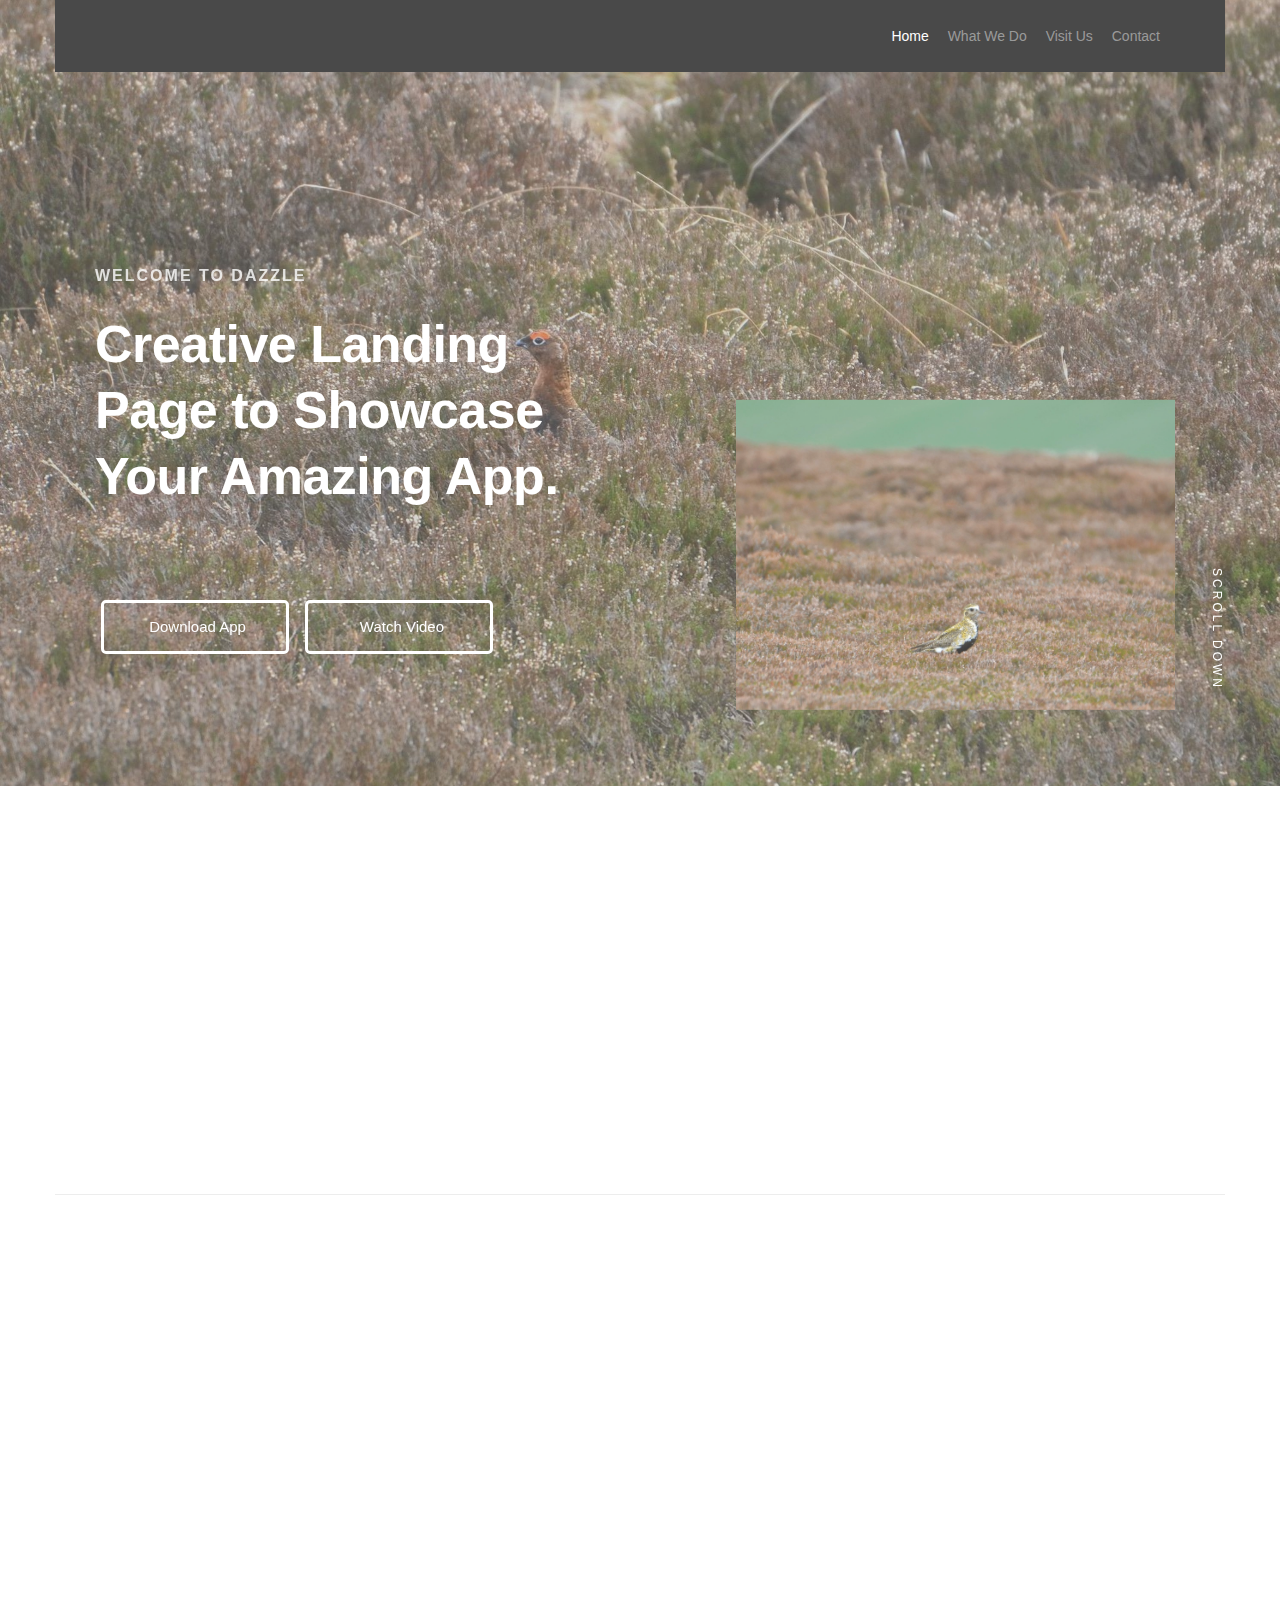
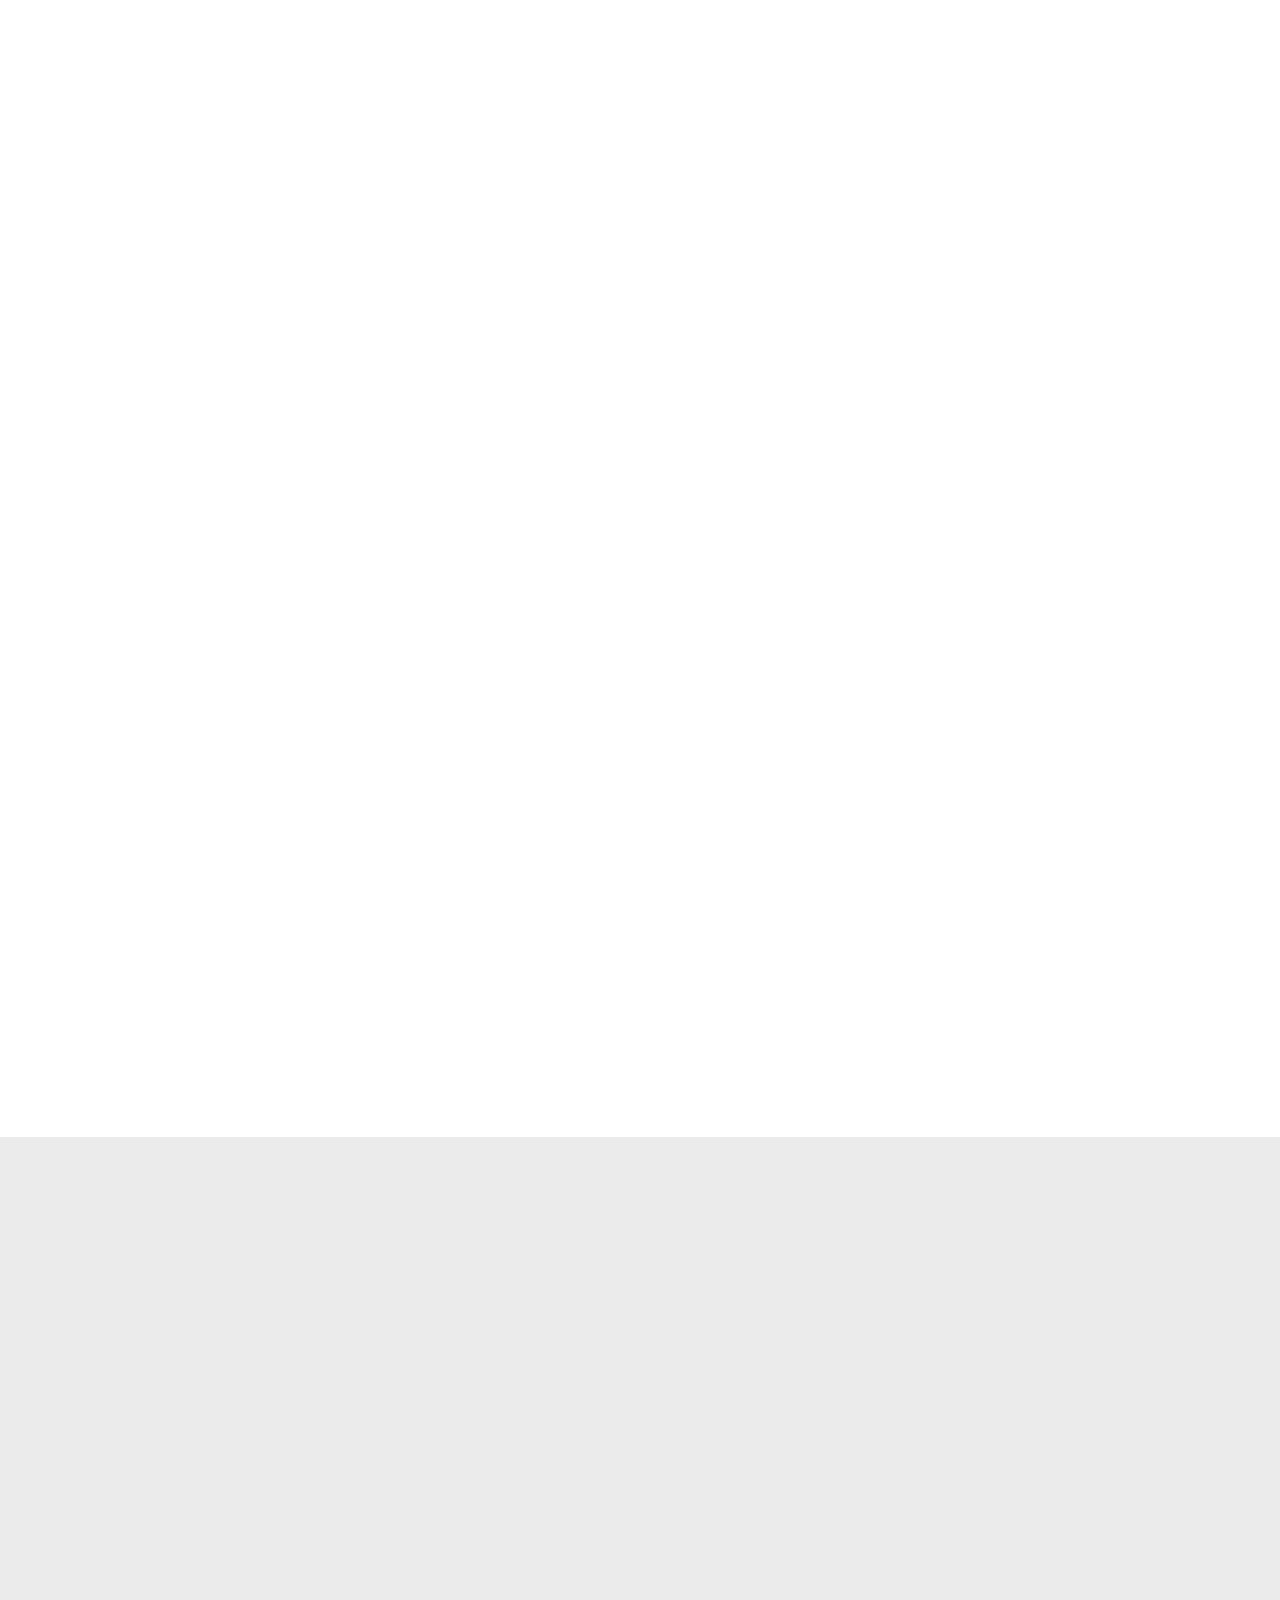
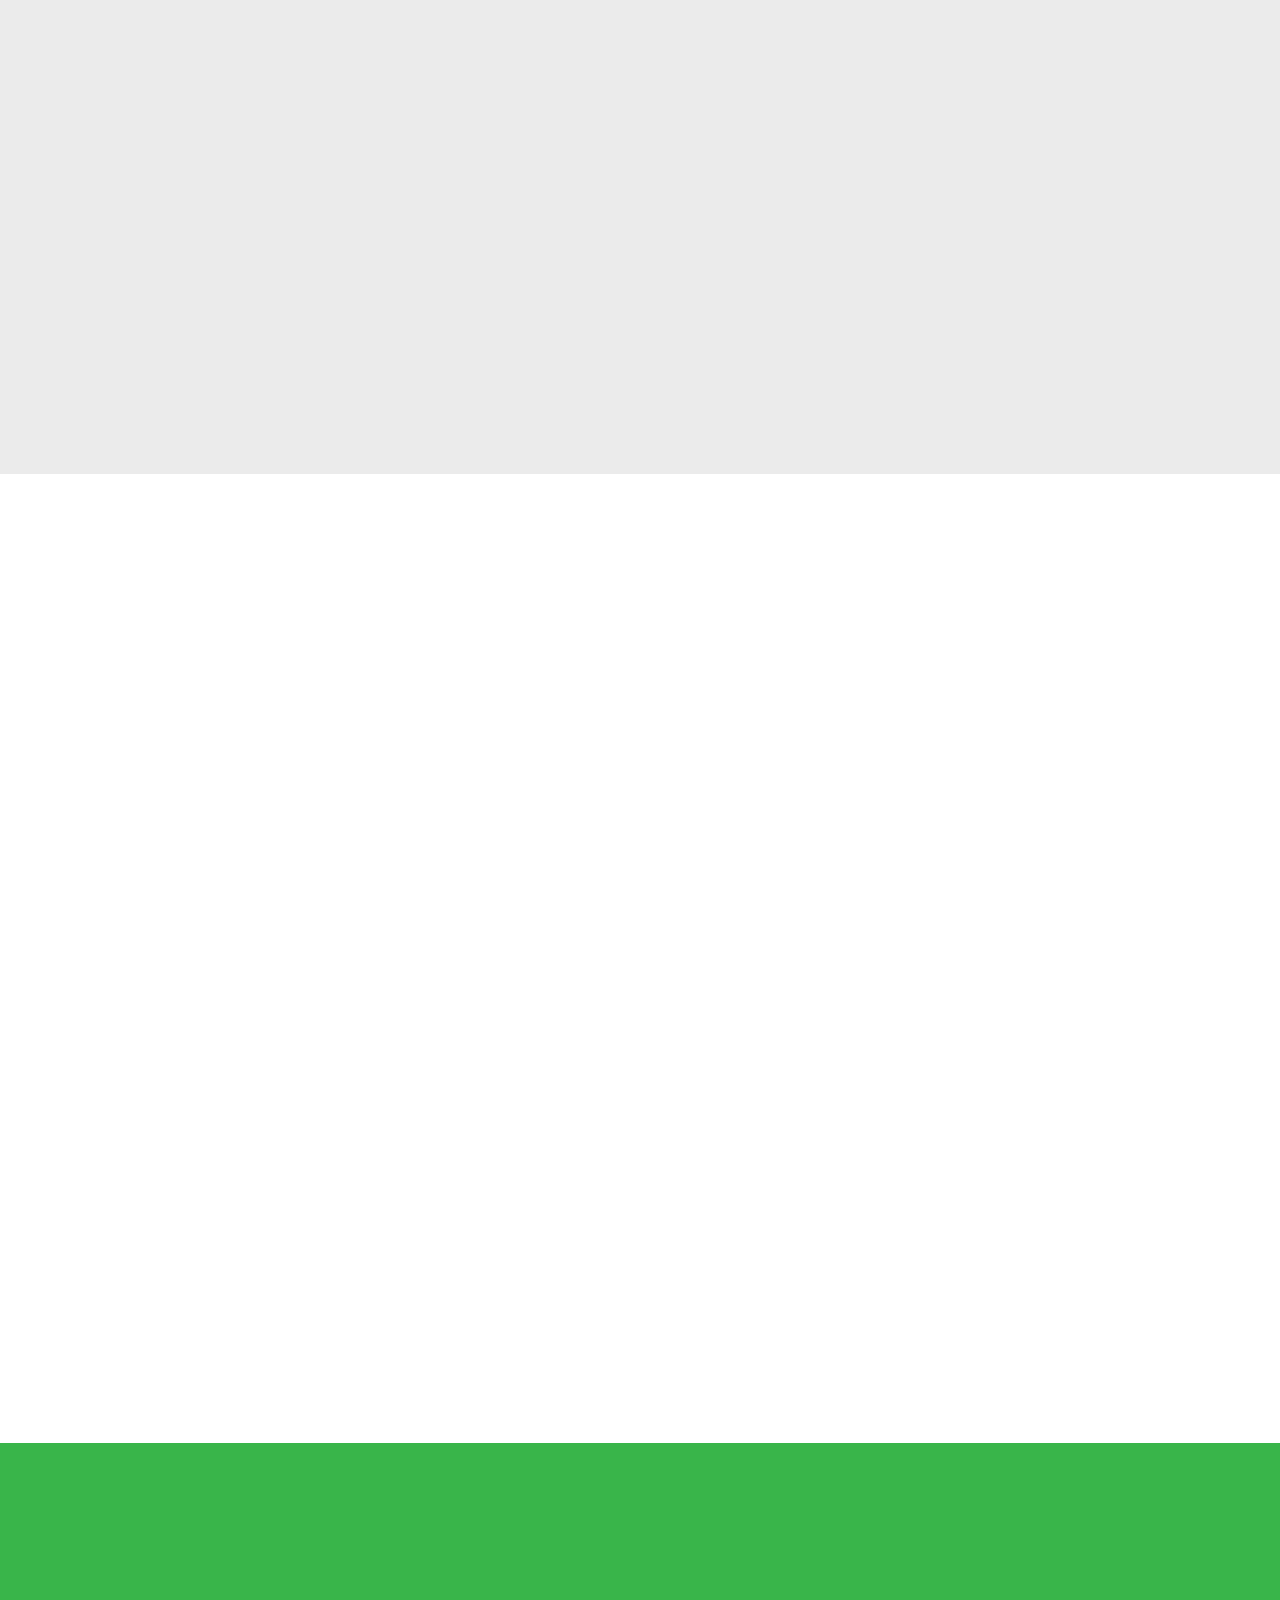
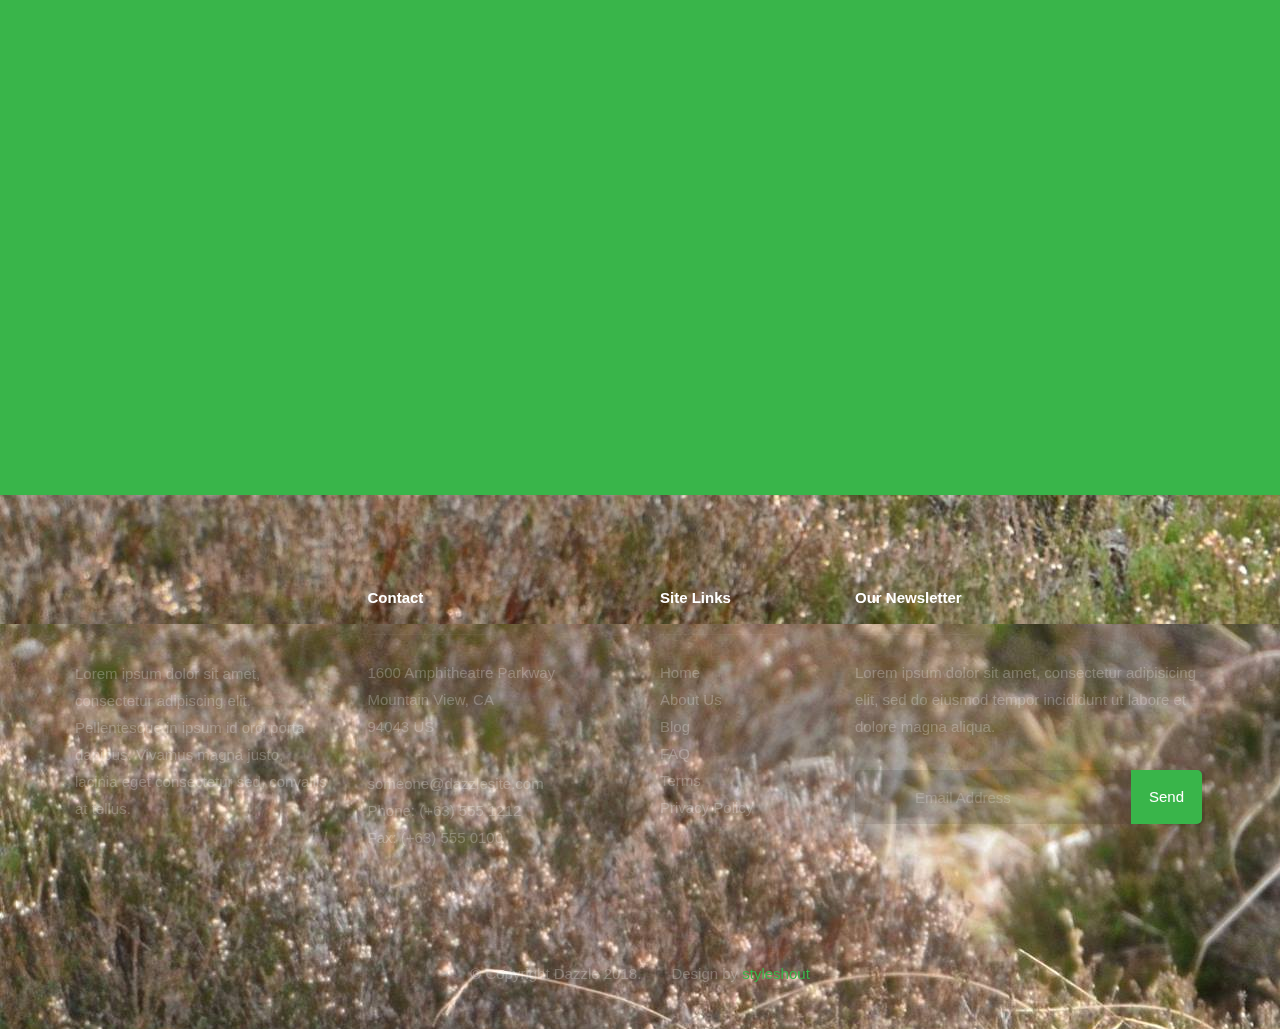
==== index.html @ 0ef32dd5 "initial commit" ====
<!DOCTYPE html>
<!--[if lt IE 9 ]><html class="no-js oldie" lang="en"> <![endif]-->
<!--[if IE 9 ]><html class="no-js oldie ie9" lang="en"> <![endif]-->
<!--[if (gte IE 9)|!(IE)]><!-->
<html class="no-js" lang="en">
<!--<![endif]-->

<head>

    <!--- basic page needs
   ================================================== -->
    <meta charset="utf-8">
    <title>Dazzle</title>
    <meta name="description" content="">
    <meta name="author" content="">

    <!-- mobile specific metas
   ================================================== -->
    <meta name="viewport" content="width=device-width, initial-scale=1">

    <!-- CSS
   ================================================== -->
    <link rel="stylesheet" href="css/base.css">
    <link rel="stylesheet" href="css/style.css">
    <link rel="stylesheet" href="css/main.css">

    <!-- script
   ================================================== -->
   <script src="js/script.js"></script>
    <script src="js/text.min.js"></script>

    <!-- favicons
	================================================== -->
    <link rel="shortcut icon" href="favicon.ico" type="image/x-icon">
    <link rel="icon" href="favicon.ico" type="image/x-icon">

</head>

<body id="top">

    <!-- header 
   ================================================== -->
   <header id="header" class="row">   

   		<div class="header-logo">
	        <a href="index.html">Dazzle</a>
	    </div>

	   	<nav id="header-nav-wrap">
			<ul class="header-main-nav">
				<li class="current"><a class="smoothscroll"  href="#home" title="home">Home</a></li>
                <li><a class="smoothscroll"  href="#what-we-do" title="what-we-do">What We Do</a></li>
				<li><a class="smoothscroll"  href="#visit-us" title="visit-us">Visit Us</a></li>
				<li><a class="smoothscroll"  href="#contact" title="contact">Contact</a></li>
			</ul>
		</nav>

		<a class="header-menu-toggle" href="#"><span>Menu</span></a>    	
   	
   </header> <!-- /header -->


   <!-- home
   ================================================== -->
   <section id="home" data-parallax="scroll" data-image-src="images/grouse.jpg" data-natural-width=3000 data-natural-height=2000>

        <div class="overlay"></div>
        <div class="home-content">        

            <div class="row contents">                     
                <div class="home-content-left">

                    <h3 data-aos="fade-up">Welcome to Dazzle</h3>

                    <h1 data-aos="fade-up">
                        Creative Landing <br>
                        Page to Showcase <br>
                        Your Amazing App.
                    </h1>

                    <div class="buttons" data-aos="fade-up">
                        <a href="#download" class="smoothscroll button stroke">
                            <span class="icon-circle-down" aria-hidden="true"></span>
                            Download App
                        </a>
                        <a href="video/beef-shorthorn.mp4" data-lity class="button stroke">
                            <span class="icon-play" aria-hidden="true"></span>
                            Watch Video
                        </a>
                    </div>                                         

                </div>

                <div class="home-image-right">
                    <img src="images/plover.jpg" 
                        srcset="images/plover.jpg 1x, images/plover.jpg 2x"  
                        data-aos="fade-up">
                </div>
            </div>

        </div> <!-- end home-content -->

        <ul class="home-social-list">
            <li>
                <a href="#"><i class="fa fa-facebook-square"></i></a>
            </li>
            <li>
                <a href="#"><i class="fa fa-twitter"></i></a>
            </li>
            <li>
                <a href="#"><i class="fa fa-instagram"></i></a>
            </li>
            <li>
                <a href="#"><i class="fa fa-youtube-play"></i></a>
            </li>
        </ul>
        <!-- end home-social-list -->

        <div class="home-scrolldown">
            <a href="#about" class="scroll-icon smoothscroll">
                <span>Scroll Down</span>
                <i class="icon-arrow-right" aria-hidden="true"></i>
            </a>
        </div>

    </section> <!-- end home -->  


    <!-- about
    ================================================== -->
    <section id="about">

        <div class="row about-intro">

            <div class="col-four">
                <h1 class="intro-header" data-aos="fade-up">About Our App</h1>
            </div>
            <div class="col-eight">
                <p class="lead" data-aos="fade-up">
                    Excepteur enim magna veniam labore veniam sint. Ex aliqua esse proident ullamco voluptate. Nisi nisi nisi aliqua eiusmod dolor dolor proident deserunt occaecat elit Lorem reprehenderit. Id culpa veniam ex aliqua magna elit pariatur do nulla. Excepteur enim magna veniam labore veniam sint.
                </p>
            </div>                       
            
        </div>

        <div class="row about-features">

            <div class="features-list block-1-3 block-m-1-2 block-mob-full group">

                <div class="bgrid feature" data-aos="fade-up">	

                    <span class="icon"><i class="icon-window"></i></span>            

                    <div class="service-content">	

                        <h3>Fully Resposive</h3>

                        <p>Sed ut perspiciatis unde omnis iste natus error sit voluptatem accusantium doloremque laudantium, totam rem aperiam, eaque ipsa quae ab illo inventore veritatis et quasi architecto beatae vitae dicta sunt explicabo. Nemo enim ipsam voluptatem quia voluptas sit aspernatur aut odit aut fugit.
                        </p>
                        
                    </div> 	         	 

                    </div> <!-- /bgrid -->

                    <div class="bgrid feature" data-aos="fade-up">	

                        <span class="icon"><i class="icon-image"></i></span>                          

                    <div class="service-content">	
                        <h3>Retina Ready</h3>  

                        <p>Sed ut perspiciatis unde omnis iste natus error sit voluptatem accusantium doloremque laudantium, totam rem aperiam, eaque ipsa quae ab illo inventore veritatis et quasi architecto beatae vitae dicta sunt explicabo. Nemo enim ipsam voluptatem quia voluptas sit aspernatur aut odit aut fugit.
                        </p>

                        
                    </div>	                          

                </div> <!-- /bgrid -->

                <div class="bgrid feature" data-aos="fade-up">

                    <span class="icon"><i class="icon-paint-brush"></i></span>		            

                    <div class="service-content">
                        <h3>Stylish Design</h3>

                        <p>Sed ut perspiciatis unde omnis iste natus error sit voluptatem accusantium doloremque laudantium, totam rem aperiam, eaque ipsa quae ab illo inventore veritatis et quasi architecto beatae vitae dicta sunt explicabo. Nemo enim ipsam voluptatem quia voluptas sit aspernatur aut odit aut fugit.
                        </p> 
                            
                    </div> 	            	               

                </div> <!-- /bgrid -->

                    <div class="bgrid feature" data-aos="fade-up">

                        <span class="icon"><i class="icon-file"></i></span>	              

                    <div class="service-content">
                        <h3>Clean Code</h3>

                        <p>Sed ut perspiciatis unde omnis iste natus error sit voluptatem accusantium doloremque laudantium, totam rem aperiam, eaque ipsa quae ab illo inventore veritatis et quasi architecto beatae vitae dicta sunt explicabo. Nemo enim ipsam voluptatem quia voluptas sit aspernatur aut odit aut fugit.
                        </p> 
                        
                    </div>                

                    </div> <!-- /bgrid -->

                <div class="bgrid feature" data-aos="fade-up">

                    <span class="icon"><i class="icon-sliders"></i></span>	            

                    <div class="service-content">	
                        <h3>Easy To Customize</h3>

                        <p>Sed ut perspiciatis unde omnis iste natus error sit voluptatem accusantium doloremque laudantium, totam rem aperiam, eaque ipsa quae ab illo inventore veritatis et quasi architecto beatae vitae dicta sunt explicabo. Nemo enim ipsam voluptatem quia voluptas sit aspernatur aut odit aut fugit.
                        </p>                            
                    </div>	               

                </div> <!-- /bgrid -->

                <div class="bgrid feature" data-aos="fade-up">

                    <span class="icon"><i class="icon-gift"></i></span>	   	           

                    <div class="service-content">
                        <h3>Free of Charge</h3>

                        <p>Sed ut perspiciatis unde omnis iste natus error sit voluptatem accusantium doloremque laudantium, totam rem aperiam, eaque ipsa quae ab illo inventore veritatis et quasi architecto beatae vitae dicta sunt explicabo. Nemo enim ipsam voluptatem quia voluptas sit aspernatur aut odit aut fugit.
                        </p> 
                            
                    </div>	               

                </div> <!-- /bgrid -->

            </div> <!-- end features-list -->

        </div> <!-- end about-features -->

        <div class="row about-how">
          
            <h1 class="intro-header" data-aos="fade-up">How The App Works?</h1>           

            <div class="about-how-content" data-aos="fade-up">
                <div class="about-how-steps block-1-2 block-tab-full group">

                    <div class="bgrid step" data-item="1">
                        <h3>Sign-Up</h3>
                        <p>Sed ut perspiciatis unde omnis iste natus error sit voluptatem accusantium doloremque laudantium, totam rem aperiam, eaque ipsa quae ab illo inventore veritatis et quasi architecto beatae vitae dicta sunt explicabo. 
                        </p> 
                    </div>

                    <div class="bgrid step" data-item="2">
                        <h3>Upload</h3>
                        <p>Sed ut perspiciatis unde omnis iste natus error sit voluptatem accusantium doloremque laudantium, totam rem aperiam, eaque ipsa quae ab illo inventore veritatis et quasi architecto beatae vitae dicta sunt explicabo. 
                        </p> 
                    </div>               
               
                    <div class="bgrid step" data-item="3">
                        <h3>Create</h3>
                        <p>Sed ut perspiciatis unde omnis iste natus error sit voluptatem accusantium doloremque laudantium, totam rem aperiam, eaque ipsa quae ab illo inventore veritatis et quasi architecto beatae vitae dicta sunt explicabo. 
                        </p> 
                    </div>

                    <div class="bgrid step" data-item="4">
                        <h3>Publish</h3>
                        <p>Sed ut perspiciatis unde omnis iste natus error sit voluptatem accusantium doloremque laudantium, totam rem aperiam, eaque ipsa quae ab illo inventore veritatis et quasi architecto beatae vitae dicta sunt explicabo. 
                        </p> 
                    </div>  

                </div>           
           </div> <!-- end about-how-content -->

        </div> <!-- end about-how -->

        <div class="row about-bottom-image">

           <img src="images/app-screens-1200.png" 
                srcset="images/app-screens-600.png 600w, 
                        images/app-screens-1200.png 1200w, 
                        images/app-screens-2800.png 2800w" 
                sizes="(max-width: 2800px) 100vw, 2800px"
                alt="App Screenshots" data-aos="fade-up">

        </div>  <!-- end about-bottom-image -->       
        
    </section> <!-- end about -->  
   

    <!-- pricing
    ================================================== -->
    <section id="pricing">
        <div class="row pricing-content">

            <div class="col-four pricing-intro">
                <h1 class="intro-header" data-aos="fade-up">Our Pricing Options</h1>

                <p data-aos="fade-up">Sed ut perspiciatis unde omnis iste natus error sit voluptatem accusantium doloremque laudantium, totam rem aperiam, eaque ipsa quae ab illo inventore veritatis et quasi architecto beatae vitae dicta sunt explicabo. Sed ut perspiciatis unde omnis iste natus error sit voluptatem accusantium doloremque laudantium. 
                </p>
            </div>

            <div class="col-eight pricing-table">
                <div class="row">

                    <div class="col-six plan-wrap">
                        <div class="plan-block" data-aos="fade-up"> 

                            <div class="plan-top-part">
                                <h3 class="plan-block-title">Lite Plan</h3>
                                <p class="plan-block-price"><sup>$</sup>25</p>
                                <p class="plan-block-per">Per Month</p>
                            </div>

                            <div class="plan-bottom-part">
                                <ul class="plan-block-features">
                                    <li><span>3GB</span> Storage</li>
                                    <li><span>10GB</span> Bandwidth</li>	                  
                                    <li><span>5</span> Databases</li>		                  
                                    <li><span>30</span> Email Accounts</li>
                                </ul>

                                <a class="button button-primary large" href="">Get Started</a>
                            </div>  
                     
                        </div>
                    </div> <!-- end plan-wrap -->

                    <div class="col-six plan-wrap">
                        <div class="plan-block primary" data-aos="fade-up">

                            <div class="plan-top-part">
                                <h3 class="plan-block-title">Pro Plan</h3>
                                <p class="plan-block-price"><sup>$</sup>50</p>
                                <p class="plan-block-per">Per Month</p>
                            </div>

                            <div class="plan-bottom-part">
                                <ul class="plan-block-features">
                                    <li><span>5GB</span> Storage</li>
                                    <li><span>20GB</span> Bandwidth</li>	                  
                                    <li><span>15</span> Databases</li>		                  
                                    <li><span>70</span> Email Accounts</li>
                                </ul>

                                <a class="button button-primary large" href="">Get Started</a>
                            </div>

                        </div>
                    </div> <!-- end plan-wrap -->

                </div>               
            </div> <!-- end pricing-table -->

        </div> <!-- end pricing-content -->
    </section> <!-- end pricing -->


    <!-- Testimonials Section
    ================================================== -->
    <section id="testimonials">

        <div class="row">
            <div class="col-twelve">
                <h1 class="intro-header" data-aos="fade-up">What They Say About Our App.</h1>
            </div>   		
        </div>   	

        <div class="row owl-wrap">

            <div id="testimonial-slider"  data-aos="fade-up">

                <div class="slides owl-carousel">

                    <div>
                        <p>
                        Your work is going to fill a large part of your life, and the only way to be truly satisfied is
                        to do what you believe is great work. And the only way to do great work is to love what you do.
                        If you haven't found it yet, keep looking. Don't settle. As with all matters of the heart, you'll know when you find it.
                        </p> 

                        <div class="testimonial-author">
                                <img src="images/avatars/user-02.jpg" alt="Author image">
                                <div class="author-info">
                                    Steve Jobs
                                    <span class="position">CEO, Apple.</span>
                                </div>
                        </div>                 
                    </div> 

                    <div>
                        <p>
                        This is Photoshop's version  of Lorem Ipsum. Proin gravida nibh vel velit auctor aliquet.
                        Aenean sollicitudin, lorem quis bibendum auctor, nisi elit consequat ipsum, nec sagittis sem
                        nibh id elit. Duis sed odio sit amet nibh vulputate cursus a sit amet mauris.    
                        </p>

                        <div class="testimonial-author">
                                <img src="images/avatars/user-03.jpg" alt="Author image">
                                <div class="author-info">
                                    John Doe
                                    <span>CEO, ABC Corp.</span>
                                </div>
                        </div>                                         
                    </div> 

                </div> <!-- end slides -->

            </div> <!-- end testimonial-slider -->         
            
        </div> <!-- end flex-container -->

    </section> <!-- end testimonials -->
    

    <!-- download
    ================================================== -->
    <section id="download">

        <div class="row">
            <div class="col-full">
                <h1 class="intro-header"  data-aos="fade-up">Download Our App Today!</h1>

                <p class="lead" data-aos="fade-up">
                    Lorem ipsum dolor sit amet, consectetur adipisicing elit, sed do eiusmod tempor incididunt ut labore et dolore magna aliqua. Ut enim ad minim veniam, quis nostrud exercitation ullamco laboris nisi ut aliquip ex ea commodo consequat. Duis aute irure dolor in reprehenderit in voluptate
                </p>

                <ul class="download-badges">
                    <li><a href="#" title="" class="badge-appstore"  data-aos="fade-up">App Store</a></li>
                    <li><a href="#" title="" class="badge-googleplay" data-aos="fade-up">Play Store</a></li>
                </ul>

            </div>
        </div>

    </section> <!-- end download -->    


    <!-- footer
    ================================================== -->
    <footer>

        <div class="footer-main">
            <div class="row">  

                <div class="col-three md-1-3 tab-full footer-info">            

                    <div class="footer-logo"></div>

                    <p>
                    Lorem ipsum dolor sit amet, consectetur adipiscing elit. Pellentesque in ipsum id orci porta dapibus. Vivamus magna justo, lacinia eget consectetur sed, convallis at tellus. 
                    </p>

                    <ul class="footer-social-list">
                        <li>
                            <a href="#"><i class="fa fa-facebook-square"></i></a>
                        </li>
                        <li>
                            <a href="#"><i class="fa fa-twitter"></i></a>
                        </li>
                        <li>
                            <a href="#"><i class="fa fa-behance"></i></a>
                        </li>
                        <li>
                            <a href="#"><i class="fa fa-dribbble"></i></a>
                        </li>
                        <li>
                            <a href="#"><i class="fa fa-instagram"></i></a>
                        </li>
                    </ul>
                    
                    
                </div> <!-- end footer-info -->

                <div class="col-three md-1-3 tab-1-2 mob-full footer-contact">

                    <h4>Contact</h4>

                    <p>
                    1600 Amphitheatre Parkway<br>
                    Mountain View, CA <br>
                    94043 US<br>		        
                    </p>

                    <p>
                    someone@dazzlesite.com <br>
                    Phone: (+63) 555 1212 <br>
                    Fax: (+63) 555 0100    
                    </p>                    

                </div> <!-- end footer-contact -->  

                <div class="col-two md-1-3 tab-1-2 mob-full footer-site-links">

                    <h4>Site Links</h4>

                    <ul class="list-links">
                        <li><a href="#">Home</a></li>
                        <li><a href="#">About Us</a></li>
                        <li><a href="#">Blog</a></li>
                        <li><a href="#">FAQ</a></li>
                        <li><a href="#">Terms</a></li>
                        <li><a href="#">Privacy Policy</a></li>
                    </ul>	      		
                            
                </div> <!-- end footer-site-links --> 

                <div class="col-four md-1-2 tab-full footer-subscribe">

                    <h4>Our Newsletter</h4>

                    <p>Lorem ipsum dolor sit amet, consectetur adipisicing elit, sed do eiusmod tempor incididunt ut labore et dolore magna aliqua.</p>

                    <div class="subscribe-form">
                
                        <form id="mc-form" class="group" novalidate="true">

                            <input type="email" value="" name="EMAIL" class="email" id="mc-email" placeholder="Email Address" required=""> 
                
                            <input type="submit" name="subscribe" value="Send">
                
                            <label for="mc-email" class="subscribe-message"></label>
                
                        </form>

                    </div>	      		
                            
                </div> <!-- end footer-subscribe -->         

            </div> <!-- /row -->
        </div> <!-- end footer-main -->


      <div class="footer-bottom">

      	<div class="row">

      		<div class="col-twelve">
	      		<div class="copyright">
		         	<span>© Copyright Dazzle 2018.</span> 
		         	<span>Design by <a href="http://www.styleshout.com/">styleshout</a></span>		         	
		         </div>

		         <div id="go-top">
		            <a class="smoothscroll" title="Back to Top" href="#top"><i class="icon-arrow-up"></i></a>
		         </div>         
	      	</div>

      	</div> <!-- end footer-bottom -->     	

      </div>

    </footer>

    <div id="preloader"> 
    	<div id="loader"></div>
    </div>  

    <!-- Java Script
    ================================================== -->
    <script src="js/jquery-2.1.3.min.js"></script>
    <script src="js/plugins.js"></script>
    <script src="js/main.js"></script>

</body>

</html>
---- css/base.css ----
/* =================================================================== 
 *
 *  Dazzle v1.0 Base Stylesheet
 *  04-27-2017
 *  ------------------------------------------------------------------
 *
 *  TOC:
 *  01. reset 
 *  02. basic/base setup styles
 *  03. grid
 *  04. block grids
 *  05. MISC
 *
 * =================================================================== */


/* ===================================================================
 *  01. reset  
 *  normalize.css v5.0.0 | MIT License | 
 *  github.com/necolas/normalize.css
 *
 * ------------------------------------------------------------------- */

html {
  font-family: sans-serif;
  line-height: 1.15;
  -ms-text-size-adjust: 100%;
  -webkit-text-size-adjust: 100%;
}

body {
  margin: 0;
}

article,
aside,
footer,
header,
nav,
section {
  display: block;
}

h1 {
  font-size: 2em;
  margin: 0.67em 0;
}

figcaption,
figure,
main {
  display: block;
}

figure {
  margin: 1em 40px;
}

hr {
  box-sizing: content-box;
  height: 0;
  overflow: visible;
}

pre {
  font-family: monospace, monospace;
  font-size: 1em;
}

a {
  background-color: transparent;
  -webkit-text-decoration-skip: objects;
}

a:active,
a:hover {
  outline-width: 0;
}

abbr[title] {
  border-bottom: none;
  text-decoration: underline;
  text-decoration: underline dotted;
}

b,
strong {
  font-weight: inherit;
}

b,
strong {
  font-weight: bolder;
}

code,
kbd,
samp {
  font-family: monospace, monospace;
  font-size: 1em;
}

dfn {
  font-style: italic;
}

mark {
  background-color: #ff0;
  color: #000;
}

small {
  font-size: 80%;
}

sub,
sup {
  font-size: 75%;
  line-height: 0;
  position: relative;
  vertical-align: baseline;
}

sub {
  bottom: -0.25em;
}

sup {
  top: -0.5em;
}

audio,
video {
  display: inline-block;
}

audio:not([controls]) {
  display: none;
  height: 0;
}

img {
  border-style: none;
}

svg:not(:root) {
  overflow: hidden;
}

button,
input,
optgroup,
select,
textarea {
  font-family: sans-serif;
  font-size: 100%;
  line-height: 1.15;
  margin: 0;
}

button,
input {
  overflow: visible;
}

button,
select {
  text-transform: none;
}

button,
html [type="button"],
[type="reset"],
[type="submit"] {
  -webkit-appearance: button;
}

button::-moz-focus-inner,
[type="button"]::-moz-focus-inner,
[type="reset"]::-moz-focus-inner,
[type="submit"]::-moz-focus-inner {
  border-style: none;
  padding: 0;
}

button:-moz-focusring,
[type="button"]:-moz-focusring,
[type="reset"]:-moz-focusring,
[type="submit"]:-moz-focusring {
  outline: 1px dotted ButtonText;
}

fieldset {
  border: 1px solid #c0c0c0;
  margin: 0 2px;
  padding: 0.35em 0.625em 0.75em;
}

legend {
  box-sizing: border-box;
  color: inherit;
  display: table;
  max-width: 100%;
  padding: 0;
  white-space: normal;
}

progress {
  display: inline-block;
  vertical-align: baseline;
}

textarea {
  overflow: auto;
}

[type="checkbox"],
[type="radio"] {
  box-sizing: border-box;
  padding: 0;
}

[type="number"]::-webkit-inner-spin-button,
[type="number"]::-webkit-outer-spin-button {
  height: auto;
}

[type="search"] {
  -webkit-appearance: textfield;
  outline-offset: -2px;
}

[type="search"]::-webkit-search-cancel-button,
[type="search"]::-webkit-search-decoration {
  -webkit-appearance: none;
}

::-webkit-file-upload-button {
  -webkit-appearance: button;
  font: inherit;
}

details,
menu {
  display: block;
}

summary {
  display: list-item;
}

canvas {
  display: inline-block;
}

template {
  display: none;
}

[hidden] {
  display: none;
}


/* ===================================================================
 *  02. basic/base setup styles - (_basic.scss)
 *
 * ------------------------------------------------------------------- */

html {
  font-size: 62.5%;
  box-sizing: border-box;
}

*,
*::before,
*::after {
  box-sizing: inherit;
}

body {
  font-weight: normal;
  line-height: 1;
  text-rendering: optimizeLegibility;
  word-wrap: break-word;
  -webkit-overflow-scrolling: touch;
  -webkit-text-size-adjust: none;
}

body,
input,
button {
  -moz-osx-font-smoothing: grayscale;
  -webkit-font-smoothing: antialiased;
}


/* ------------------------------------------------------------------- 
 * Media - (_basic.scss)
 * ------------------------------------------------------------------- */

img,
video {
  max-width: 100%;
  height: auto;
}


/* ------------------------------------------------------------------- 
 * Typography resets - (_basic.scss)
 * ------------------------------------------------------------------- */

div, dl, dt, dd, ul, ol, li, h1, h2, h3, h4, h5, h6, pre, form, p, blockquote, th, td {
  margin: 0;
  padding: 0;
}

h1, h2, h3, h4, h5, h6 {
  -webkit-font-variant-ligatures: common-ligatures;
  -moz-font-variant-ligatures: common-ligatures;
  font-variant-ligatures: common-ligatures;
  text-rendering: optimizeLegibility;
}

em,
i {
  font-style: italic;
  line-height: inherit;
}

strong,
b {
  font-weight: bold;
  line-height: inherit;
}

small {
  font-size: 60%;
  line-height: inherit;
}

ol,
ul {
  list-style: none;
}

li {
  display: block;
}


/* ------------------------------------------------------------------- 
 * links - (_basic.scss)
 * ------------------------------------------------------------------- */

a {
  text-decoration: none;
  line-height: inherit;
}

a img {
  border: none;
}


/* ------------------------------------------------------------------- 
 * inputs - (_basic.scss)
 * ------------------------------------------------------------------- */

fieldset {
  margin: 0;
  padding: 0;
}

input[type="email"],
input[type="number"],
input[type="search"],
input[type="text"],
input[type="tel"],
input[type="url"],
input[type="password"],
textarea {
  -webkit-appearance: none;
  -moz-appearance: none;
  -ms-appearance: none;
  -o-appearance: none;
  appearance: none;
}


/* ===================================================================
 *  03. grid - (_grid.scss)
 *
 * ------------------------------------------------------------------- */

.row {
  width: 94%;
  max-width: 1170px;
  margin: 0 auto;
}

.row:after {
  content: "";
  display: table;
  clear: both;
}

.row .row {
  width: auto;
  max-width: none;
  margin-left: -20px;
  margin-right: -20px;
}

[class*="col-"],
.bgrid {
  float: left;
}

[class*="col-"]+[class*="col-"].end {
  float: right;
}

[class*="col-"] {
  padding: 0 20px;
}

.col-one {
  width: 8.33333%;
}

.col-two,
.col-1-6 {
  width: 16.66667%;
}

.col-three,
.col-1-4 {
  width: 25%;
}

.col-four,
.col-1-3 {
  width: 33.33333%;
}

.col-five {
  width: 41.66667%;
}

.col-six,
.col-1-2 {
  width: 50%;
}

.col-seven {
  width: 58.33333%;
}

.col-eight,
.col-2-3 {
  width: 66.66667%;
}

.col-nine,
.col-3-4 {
  width: 75%;
}

.col-ten,
.col-5-6 {
  width: 83.33333%;
}

.col-eleven {
  width: 91.66667%;
}

.col-twelve,
.col-full {
  width: 100%;
}


/* ------------------------------------------------------------------- 
 * medium size devices - (_grid.scss)
 * ------------------------------------------------------------------- */

@media only screen and (max-width: 1024px) {
  .row .row {
    margin-left: -18px;
    margin-right: -18px;
  }
  [class*="col-"] {
    padding: 0 18px;
  }
  .md-two,
  .md-1-6 {
    width: 16.66667%;
  }
  .md-one {
    width: 8.33333%;
  }
  .md-three,
  .md-1-4 {
    width: 25%;
  }
  .md-four,
  .md-1-3 {
    width: 33.33333%;
  }
  .md-five {
    width: 41.66667%;
  }
  .md-six,
  .md-1-2 {
    width: 50%;
  }
  .md-seven {
    width: 58.33333%;
  }
  .md-eight,
  .md-2-3 {
    width: 66.66667%;
  }
  .md-nine,
  .md-3-4 {
    width: 75%;
  }
  .md-ten,
  .md-5-6 {
    width: 83.33333%;
  }
  .md-eleven {
    width: 91.66667%;
  }
  .md-twelve,
  .md-full {
    width: 100%;
  }
}


/* ------------------------------------------------------------------- 
 * tablets - (_grid.scss)
 * ------------------------------------------------------------------- */

@media only screen and (max-width: 768px) {
  .row {
    width: auto;
    padding-left: 30px;
    padding-right: 30px;
  }
  .row .row {
    padding-left: 0;
    padding-right: 0;
    margin-left: -15px;
    margin-right: -15px;
  }
  [class*="col-"] {
    padding: 0 15px;
  }
  .tab-1-4 {
    width: 25%;
  }
  .tab-1-3 {
    width: 33.33333%;
  }
  .tab-1-2 {
    width: 50%;
  }
  .tab-2-3 {
    width: 66.66667%;
  }
  .tab-3-4 {
    width: 75%;
  }
  .tab-full {
    width: 100%;
  }
}


/* ------------------------------------------------------------------- 
 *  mobile devices - (_grid.scss)
 * ------------------------------------------------------------------- */

@media only screen and (max-width: 600px) {
  .row {
    padding-left: 25px;
    padding-right: 25px;
  }
  .row .row {
    margin-left: -10px;
    margin-right: -10px;
  }
  [class*="col-"] {
    padding: 0 10px;
  }
  .mob-1-4 {
    width: 25%;
  }
  .mob-1-3 {
    width: 33.33333%;
  }
  .mob-1-2 {
    width: 50%;
  }
  .mob-2-3 {
    width: 66.66667%;
  }
  .mob-3-4 {
    width: 75%;
  }
  .mob-full {
    width: 100%;
  }
}


/* ------------------------------------------------------------------- 
 * small mobile devices - (_grid.scss)
 * ------------------------------------------------------------------- */

@media only screen and (max-width: 400px) {
  .row .row {
    padding-left: 0;
    padding-right: 0;
    margin-left: 0;
    margin-right: 0;
  }
  [class*="col-"] {
    width: 100% !important;
    float: none !important;
    clear: both !important;
    margin-left: 0;
    margin-right: 0;
    padding: 0;
  }
  [class*="col-"]+[class*="col-"].end {
    float: none;
  }
}


/* ===================================================================
 *  04. block grids - (_grid.scss)
 *
 * ------------------------------------------------------------------- */

[class*="block-"]:after {
  content: "";
  display: table;
  clear: both;
}

.block-1-6 .bgrid {
  width: 16.66667%;
}

.block-1-5 .bgrid {
  width: 20%;
}

.block-1-4 .bgrid {
  width: 25%;
}

.block-1-3 .bgrid {
  width: 33.33333%;
}

.block-1-2 .bgrid {
  width: 50%;
}


/**
 * Clearing for block grid columns. Allow columns with 
 * different heights to align properly.
 */

.block-1-6 .bgrid:nth-child(6n+1),
.block-1-5 .bgrid:nth-child(5n+1),
.block-1-4 .bgrid:nth-child(4n+1),
.block-1-3 .bgrid:nth-child(3n+1),
.block-1-2 .bgrid:nth-child(2n+1) {
  clear: both;
}


/* ------------------------------------------------------------------- 
 * medium size devices - (_grid.scss)
 * ------------------------------------------------------------------- */

@media only screen and (max-width: 1024px) {
  .block-m-1-6 .bgrid {
    width: 16.66667%;
  }
  .block-m-1-5 .bgrid {
    width: 20%;
  }
  .block-m-1-4 .bgrid {
    width: 25%;
  }
  .block-m-1-3 .bgrid {
    width: 33.33333%;
  }
  .block-m-1-2 .bgrid {
    width: 50%;
  }
  .block-m-full .bgrid {
    width: 100%;
    clear: both;
  }
  [class*="block-m-"] .bgrid:nth-child(n) {
    clear: none;
  }
  .block-m-1-6 .bgrid:nth-child(6n+1),
  .block-m-1-5 .bgrid:nth-child(5n+1),
  .block-m-1-4 .bgrid:nth-child(4n+1),
  .block-m-1-3 .bgrid:nth-child(3n+1),
  .block-m-1-2 .bgrid:nth-child(2n+1) {
    clear: both;
  }
}


/* ------------------------------------------------------------------- 
 * tablets - (_grid.scss)
 * ------------------------------------------------------------------- */

@media only screen and (max-width: 768px) {
  .block-tab-1-6 .bgrid {
    width: 16.66667%;
  }
  .block-tab-1-5 .bgrid {
    width: 20%;
  }
  .block-tab-1-4 .bgrid {
    width: 25%;
  }
  .block-tab-1-3 .bgrid {
    width: 33.33333%;
  }
  .block-tab-1-2 .bgrid {
    width: 50%;
  }
  .block-tab-full .bgrid {
    width: 100%;
    clear: both;
  }
  [class*="block-tab-"] .bgrid:nth-child(n) {
    clear: none;
  }
  .block-tab-1-6 .bgrid:nth-child(6n+1),
  .block-tab-1-6 .bgrid:nth-child(5n+1),
  .block-tab-1-4 .bgrid:nth-child(4n+1),
  .block-tab-1-3 .bgrid:nth-child(3n+1),
  .block-tab-1-2 .bgrid:nth-child(2n+1) {
    clear: both;
  }
}


/* ------------------------------------------------------------------- 
 * mobile devices - (_grid.scss)
 * ------------------------------------------------------------------- */

@media only screen and (max-width: 600px) {
  .block-mob-1-6 .bgrid {
    width: 16.66667%;
  }
  .block-mob-1-5 .bgrid {
    width: 20%;
  }
  .block-mob-1-4 .bgrid {
    width: 25%;
  }
  .block-mob-1-3 .bgrid {
    width: 33.33333%;
  }
  .block-mob-1-2 .bgrid {
    width: 50%;
  }
  .block-mob-full .bgrid {
    width: 100%;
    clear: both;
  }
  [class*="block-mob-"] .bgrid:nth-child(n) {
    clear: none;
  }
  .block-mob-1-6 .bgrid:nth-child(6n+1),
  .block-mob-1-5 .bgrid:nth-child(5n+1),
  .block-mob-1-4 .bgrid:nth-child(4n+1),
  .block-mob-1-3 .bgrid:nth-child(3n+1),
  .block-mob-1-2 .bgrid:nth-child(2n+1) {
    clear: both;
  }
}


/* ------------------------------------------------------------------- 
 * stack on small mobile devices - (_grid.scss)
 * ------------------------------------------------------------------- */

@media only screen and (max-width: 400px) {
  .stack .bgrid {
    width: 100% !important;
    float: none !important;
    clear: both !important;
    margin-left: 0;
    margin-right: 0;
  }
}


/* ===================================================================
 *  05. MISC  - (_grid.scss)
 *
 * ------------------------------------------------------------------- */

.group:after {
  content: "";
  display: table;
  clear: both;
}


/* Misc Helper Styles */

.is-hidden {
  display: none;
}

.is-invisible {
  visibility: hidden;
}

.antialiased {
  -webkit-font-smoothing: antialiased;
  -moz-osx-font-smoothing: grayscale;
}

.overflow-hidden {
  overflow: hidden;
}

.remove-bottom {
  margin-bottom: 0;
}

.half-bottom {
  margin-bottom: 1.5rem !important;
}

.add-bottom {
  margin-bottom: 3rem !important;
}

.no-border {
  border: none;
}

.full-width {
  width: 100%;
}

.text-center {
  text-align: center;
}

.text-left {
  text-align: left;
}

.text-right {
  text-align: right;
}

.pull-left {
  float: left;
}

.pull-right {
  float: right;
}

.align-center {
  margin-left: auto;
  margin-right: auto;
  text-align: center;
}


/*# sourceMappingURL=base.css.map */
---- css/style.css ----
/* =================================================================== 
 *
 *  Dazzle v1.0 Vendor/Third Party CSS 
 *  04-27-2017
 *  ------------------------------------------------------------------
 *
 *  TOC:
 *  01. animate on scroll
 *  02. owl carousel
 *  03. lity
 *
 * =================================================================== */


/*! 
 *  01. animate on scroll 
 *  https://michalsnik.github.io/aos/
 *
 */

[data-aos][data-aos][data-aos-duration='50'],
body[data-aos-duration='50'] [data-aos] {
  transition-duration: 50ms;
}

[data-aos][data-aos][data-aos-delay='50'],
body[data-aos-delay='50'] [data-aos] {
  transition-delay: 0;
}

[data-aos][data-aos][data-aos-delay='50'].aos-animate,
body[data-aos-delay='50'] [data-aos].aos-animate {
  transition-delay: 50ms;
}

[data-aos][data-aos][data-aos-duration='100'],
body[data-aos-duration='100'] [data-aos] {
  transition-duration: .1s;
}

[data-aos][data-aos][data-aos-delay='100'],
body[data-aos-delay='100'] [data-aos] {
  transition-delay: 0;
}

[data-aos][data-aos][data-aos-delay='100'].aos-animate,
body[data-aos-delay='100'] [data-aos].aos-animate {
  transition-delay: .1s;
}

[data-aos][data-aos][data-aos-duration='150'],
body[data-aos-duration='150'] [data-aos] {
  transition-duration: .15s;
}

[data-aos][data-aos][data-aos-delay='150'],
body[data-aos-delay='150'] [data-aos] {
  transition-delay: 0;
}

[data-aos][data-aos][data-aos-delay='150'].aos-animate,
body[data-aos-delay='150'] [data-aos].aos-animate {
  transition-delay: .15s;
}

[data-aos][data-aos][data-aos-duration='200'],
body[data-aos-duration='200'] [data-aos] {
  transition-duration: .2s;
}

[data-aos][data-aos][data-aos-delay='200'],
body[data-aos-delay='200'] [data-aos] {
  transition-delay: 0;
}

[data-aos][data-aos][data-aos-delay='200'].aos-animate,
body[data-aos-delay='200'] [data-aos].aos-animate {
  transition-delay: .2s;
}

[data-aos][data-aos][data-aos-duration='250'],
body[data-aos-duration='250'] [data-aos] {
  transition-duration: .25s;
}

[data-aos][data-aos][data-aos-delay='250'],
body[data-aos-delay='250'] [data-aos] {
  transition-delay: 0;
}

[data-aos][data-aos][data-aos-delay='250'].aos-animate,
body[data-aos-delay='250'] [data-aos].aos-animate {
  transition-delay: .25s;
}

[data-aos][data-aos][data-aos-duration='300'],
body[data-aos-duration='300'] [data-aos] {
  transition-duration: .3s;
}

[data-aos][data-aos][data-aos-delay='300'],
body[data-aos-delay='300'] [data-aos] {
  transition-delay: 0;
}

[data-aos][data-aos][data-aos-delay='300'].aos-animate,
body[data-aos-delay='300'] [data-aos].aos-animate {
  transition-delay: .3s;
}

[data-aos][data-aos][data-aos-duration='350'],
body[data-aos-duration='350'] [data-aos] {
  transition-duration: .35s;
}

[data-aos][data-aos][data-aos-delay='350'],
body[data-aos-delay='350'] [data-aos] {
  transition-delay: 0;
}

[data-aos][data-aos][data-aos-delay='350'].aos-animate,
body[data-aos-delay='350'] [data-aos].aos-animate {
  transition-delay: .35s;
}

[data-aos][data-aos][data-aos-duration='400'],
body[data-aos-duration='400'] [data-aos] {
  transition-duration: .4s;
}

[data-aos][data-aos][data-aos-delay='400'],
body[data-aos-delay='400'] [data-aos] {
  transition-delay: 0;
}

[data-aos][data-aos][data-aos-delay='400'].aos-animate,
body[data-aos-delay='400'] [data-aos].aos-animate {
  transition-delay: .4s;
}

[data-aos][data-aos][data-aos-duration='450'],
body[data-aos-duration='450'] [data-aos] {
  transition-duration: .45s;
}

[data-aos][data-aos][data-aos-delay='450'],
body[data-aos-delay='450'] [data-aos] {
  transition-delay: 0;
}

[data-aos][data-aos][data-aos-delay='450'].aos-animate,
body[data-aos-delay='450'] [data-aos].aos-animate {
  transition-delay: .45s;
}

[data-aos][data-aos][data-aos-duration='500'],
body[data-aos-duration='500'] [data-aos] {
  transition-duration: .5s;
}

[data-aos][data-aos][data-aos-delay='500'],
body[data-aos-delay='500'] [data-aos] {
  transition-delay: 0;
}

[data-aos][data-aos][data-aos-delay='500'].aos-animate,
body[data-aos-delay='500'] [data-aos].aos-animate {
  transition-delay: .5s;
}

[data-aos][data-aos][data-aos-duration='550'],
body[data-aos-duration='550'] [data-aos] {
  transition-duration: .55s;
}

[data-aos][data-aos][data-aos-delay='550'],
body[data-aos-delay='550'] [data-aos] {
  transition-delay: 0;
}

[data-aos][data-aos][data-aos-delay='550'].aos-animate,
body[data-aos-delay='550'] [data-aos].aos-animate {
  transition-delay: .55s;
}

[data-aos][data-aos][data-aos-duration='600'],
body[data-aos-duration='600'] [data-aos] {
  transition-duration: .6s;
}

[data-aos][data-aos][data-aos-delay='600'],
body[data-aos-delay='600'] [data-aos] {
  transition-delay: 0;
}

[data-aos][data-aos][data-aos-delay='600'].aos-animate,
body[data-aos-delay='600'] [data-aos].aos-animate {
  transition-delay: .6s;
}

[data-aos][data-aos][data-aos-duration='650'],
body[data-aos-duration='650'] [data-aos] {
  transition-duration: .65s;
}

[data-aos][data-aos][data-aos-delay='650'],
body[data-aos-delay='650'] [data-aos] {
  transition-delay: 0;
}

[data-aos][data-aos][data-aos-delay='650'].aos-animate,
body[data-aos-delay='650'] [data-aos].aos-animate {
  transition-delay: .65s;
}

[data-aos][data-aos][data-aos-duration='700'],
body[data-aos-duration='700'] [data-aos] {
  transition-duration: .7s;
}

[data-aos][data-aos][data-aos-delay='700'],
body[data-aos-delay='700'] [data-aos] {
  transition-delay: 0;
}

[data-aos][data-aos][data-aos-delay='700'].aos-animate,
body[data-aos-delay='700'] [data-aos].aos-animate {
  transition-delay: .7s;
}

[data-aos][data-aos][data-aos-duration='750'],
body[data-aos-duration='750'] [data-aos] {
  transition-duration: .75s;
}

[data-aos][data-aos][data-aos-delay='750'],
body[data-aos-delay='750'] [data-aos] {
  transition-delay: 0;
}

[data-aos][data-aos][data-aos-delay='750'].aos-animate,
body[data-aos-delay='750'] [data-aos].aos-animate {
  transition-delay: .75s;
}

[data-aos][data-aos][data-aos-duration='800'],
body[data-aos-duration='800'] [data-aos] {
  transition-duration: .8s;
}

[data-aos][data-aos][data-aos-delay='800'],
body[data-aos-delay='800'] [data-aos] {
  transition-delay: 0;
}

[data-aos][data-aos][data-aos-delay='800'].aos-animate,
body[data-aos-delay='800'] [data-aos].aos-animate {
  transition-delay: .8s;
}

[data-aos][data-aos][data-aos-duration='850'],
body[data-aos-duration='850'] [data-aos] {
  transition-duration: .85s;
}

[data-aos][data-aos][data-aos-delay='850'],
body[data-aos-delay='850'] [data-aos] {
  transition-delay: 0;
}

[data-aos][data-aos][data-aos-delay='850'].aos-animate,
body[data-aos-delay='850'] [data-aos].aos-animate {
  transition-delay: .85s;
}

[data-aos][data-aos][data-aos-duration='900'],
body[data-aos-duration='900'] [data-aos] {
  transition-duration: .9s;
}

[data-aos][data-aos][data-aos-delay='900'],
body[data-aos-delay='900'] [data-aos] {
  transition-delay: 0;
}

[data-aos][data-aos][data-aos-delay='900'].aos-animate,
body[data-aos-delay='900'] [data-aos].aos-animate {
  transition-delay: .9s;
}

[data-aos][data-aos][data-aos-duration='950'],
body[data-aos-duration='950'] [data-aos] {
  transition-duration: .95s;
}

[data-aos][data-aos][data-aos-delay='950'],
body[data-aos-delay='950'] [data-aos] {
  transition-delay: 0;
}

[data-aos][data-aos][data-aos-delay='950'].aos-animate,
body[data-aos-delay='950'] [data-aos].aos-animate {
  transition-delay: .95s;
}

[data-aos][data-aos][data-aos-duration='1000'],
body[data-aos-duration='1000'] [data-aos] {
  transition-duration: 1s;
}

[data-aos][data-aos][data-aos-delay='1000'],
body[data-aos-delay='1000'] [data-aos] {
  transition-delay: 0;
}

[data-aos][data-aos][data-aos-delay='1000'].aos-animate,
body[data-aos-delay='1000'] [data-aos].aos-animate {
  transition-delay: 1s;
}

[data-aos][data-aos][data-aos-duration='1050'],
body[data-aos-duration='1050'] [data-aos] {
  transition-duration: 1.05s;
}

[data-aos][data-aos][data-aos-delay='1050'],
body[data-aos-delay='1050'] [data-aos] {
  transition-delay: 0;
}

[data-aos][data-aos][data-aos-delay='1050'].aos-animate,
body[data-aos-delay='1050'] [data-aos].aos-animate {
  transition-delay: 1.05s;
}

[data-aos][data-aos][data-aos-duration='1100'],
body[data-aos-duration='1100'] [data-aos] {
  transition-duration: 1.1s;
}

[data-aos][data-aos][data-aos-delay='1100'],
body[data-aos-delay='1100'] [data-aos] {
  transition-delay: 0;
}

[data-aos][data-aos][data-aos-delay='1100'].aos-animate,
body[data-aos-delay='1100'] [data-aos].aos-animate {
  transition-delay: 1.1s;
}

[data-aos][data-aos][data-aos-duration='1150'],
body[data-aos-duration='1150'] [data-aos] {
  transition-duration: 1.15s;
}

[data-aos][data-aos][data-aos-delay='1150'],
body[data-aos-delay='1150'] [data-aos] {
  transition-delay: 0;
}

[data-aos][data-aos][data-aos-delay='1150'].aos-animate,
body[data-aos-delay='1150'] [data-aos].aos-animate {
  transition-delay: 1.15s;
}

[data-aos][data-aos][data-aos-duration='1200'],
body[data-aos-duration='1200'] [data-aos] {
  transition-duration: 1.2s;
}

[data-aos][data-aos][data-aos-delay='1200'],
body[data-aos-delay='1200'] [data-aos] {
  transition-delay: 0;
}

[data-aos][data-aos][data-aos-delay='1200'].aos-animate,
body[data-aos-delay='1200'] [data-aos].aos-animate {
  transition-delay: 1.2s;
}

[data-aos][data-aos][data-aos-duration='1250'],
body[data-aos-duration='1250'] [data-aos] {
  transition-duration: 1.25s;
}

[data-aos][data-aos][data-aos-delay='1250'],
body[data-aos-delay='1250'] [data-aos] {
  transition-delay: 0;
}

[data-aos][data-aos][data-aos-delay='1250'].aos-animate,
body[data-aos-delay='1250'] [data-aos].aos-animate {
  transition-delay: 1.25s;
}

[data-aos][data-aos][data-aos-duration='1300'],
body[data-aos-duration='1300'] [data-aos] {
  transition-duration: 1.3s;
}

[data-aos][data-aos][data-aos-delay='1300'],
body[data-aos-delay='1300'] [data-aos] {
  transition-delay: 0;
}

[data-aos][data-aos][data-aos-delay='1300'].aos-animate,
body[data-aos-delay='1300'] [data-aos].aos-animate {
  transition-delay: 1.3s;
}

[data-aos][data-aos][data-aos-duration='1350'],
body[data-aos-duration='1350'] [data-aos] {
  transition-duration: 1.35s;
}

[data-aos][data-aos][data-aos-delay='1350'],
body[data-aos-delay='1350'] [data-aos] {
  transition-delay: 0;
}

[data-aos][data-aos][data-aos-delay='1350'].aos-animate,
body[data-aos-delay='1350'] [data-aos].aos-animate {
  transition-delay: 1.35s;
}

[data-aos][data-aos][data-aos-duration='1400'],
body[data-aos-duration='1400'] [data-aos] {
  transition-duration: 1.4s;
}

[data-aos][data-aos][data-aos-delay='1400'],
body[data-aos-delay='1400'] [data-aos] {
  transition-delay: 0;
}

[data-aos][data-aos][data-aos-delay='1400'].aos-animate,
body[data-aos-delay='1400'] [data-aos].aos-animate {
  transition-delay: 1.4s;
}

[data-aos][data-aos][data-aos-duration='1450'],
body[data-aos-duration='1450'] [data-aos] {
  transition-duration: 1.45s;
}

[data-aos][data-aos][data-aos-delay='1450'],
body[data-aos-delay='1450'] [data-aos] {
  transition-delay: 0;
}

[data-aos][data-aos][data-aos-delay='1450'].aos-animate,
body[data-aos-delay='1450'] [data-aos].aos-animate {
  transition-delay: 1.45s;
}

[data-aos][data-aos][data-aos-duration='1500'],
body[data-aos-duration='1500'] [data-aos] {
  transition-duration: 1.5s;
}

[data-aos][data-aos][data-aos-delay='1500'],
body[data-aos-delay='1500'] [data-aos] {
  transition-delay: 0;
}

[data-aos][data-aos][data-aos-delay='1500'].aos-animate,
body[data-aos-delay='1500'] [data-aos].aos-animate {
  transition-delay: 1.5s;
}

[data-aos][data-aos][data-aos-duration='1550'],
body[data-aos-duration='1550'] [data-aos] {
  transition-duration: 1.55s;
}

[data-aos][data-aos][data-aos-delay='1550'],
body[data-aos-delay='1550'] [data-aos] {
  transition-delay: 0;
}

[data-aos][data-aos][data-aos-delay='1550'].aos-animate,
body[data-aos-delay='1550'] [data-aos].aos-animate {
  transition-delay: 1.55s;
}

[data-aos][data-aos][data-aos-duration='1600'],
body[data-aos-duration='1600'] [data-aos] {
  transition-duration: 1.6s;
}

[data-aos][data-aos][data-aos-delay='1600'],
body[data-aos-delay='1600'] [data-aos] {
  transition-delay: 0;
}

[data-aos][data-aos][data-aos-delay='1600'].aos-animate,
body[data-aos-delay='1600'] [data-aos].aos-animate {
  transition-delay: 1.6s;
}

[data-aos][data-aos][data-aos-duration='1650'],
body[data-aos-duration='1650'] [data-aos] {
  transition-duration: 1.65s;
}

[data-aos][data-aos][data-aos-delay='1650'],
body[data-aos-delay='1650'] [data-aos] {
  transition-delay: 0;
}

[data-aos][data-aos][data-aos-delay='1650'].aos-animate,
body[data-aos-delay='1650'] [data-aos].aos-animate {
  transition-delay: 1.65s;
}

[data-aos][data-aos][data-aos-duration='1700'],
body[data-aos-duration='1700'] [data-aos] {
  transition-duration: 1.7s;
}

[data-aos][data-aos][data-aos-delay='1700'],
body[data-aos-delay='1700'] [data-aos] {
  transition-delay: 0;
}

[data-aos][data-aos][data-aos-delay='1700'].aos-animate,
body[data-aos-delay='1700'] [data-aos].aos-animate {
  transition-delay: 1.7s;
}

[data-aos][data-aos][data-aos-duration='1750'],
body[data-aos-duration='1750'] [data-aos] {
  transition-duration: 1.75s;
}

[data-aos][data-aos][data-aos-delay='1750'],
body[data-aos-delay='1750'] [data-aos] {
  transition-delay: 0;
}

[data-aos][data-aos][data-aos-delay='1750'].aos-animate,
body[data-aos-delay='1750'] [data-aos].aos-animate {
  transition-delay: 1.75s;
}

[data-aos][data-aos][data-aos-duration='1800'],
body[data-aos-duration='1800'] [data-aos] {
  transition-duration: 1.8s;
}

[data-aos][data-aos][data-aos-delay='1800'],
body[data-aos-delay='1800'] [data-aos] {
  transition-delay: 0;
}

[data-aos][data-aos][data-aos-delay='1800'].aos-animate,
body[data-aos-delay='1800'] [data-aos].aos-animate {
  transition-delay: 1.8s;
}

[data-aos][data-aos][data-aos-duration='1850'],
body[data-aos-duration='1850'] [data-aos] {
  transition-duration: 1.85s;
}

[data-aos][data-aos][data-aos-delay='1850'],
body[data-aos-delay='1850'] [data-aos] {
  transition-delay: 0;
}

[data-aos][data-aos][data-aos-delay='1850'].aos-animate,
body[data-aos-delay='1850'] [data-aos].aos-animate {
  transition-delay: 1.85s;
}

[data-aos][data-aos][data-aos-duration='1900'],
body[data-aos-duration='1900'] [data-aos] {
  transition-duration: 1.9s;
}

[data-aos][data-aos][data-aos-delay='1900'],
body[data-aos-delay='1900'] [data-aos] {
  transition-delay: 0;
}

[data-aos][data-aos][data-aos-delay='1900'].aos-animate,
body[data-aos-delay='1900'] [data-aos].aos-animate {
  transition-delay: 1.9s;
}

[data-aos][data-aos][data-aos-duration='1950'],
body[data-aos-duration='1950'] [data-aos] {
  transition-duration: 1.95s;
}

[data-aos][data-aos][data-aos-delay='1950'],
body[data-aos-delay='1950'] [data-aos] {
  transition-delay: 0;
}

[data-aos][data-aos][data-aos-delay='1950'].aos-animate,
body[data-aos-delay='1950'] [data-aos].aos-animate {
  transition-delay: 1.95s;
}

[data-aos][data-aos][data-aos-duration='2000'],
body[data-aos-duration='2000'] [data-aos] {
  transition-duration: 2s;
}

[data-aos][data-aos][data-aos-delay='2000'],
body[data-aos-delay='2000'] [data-aos] {
  transition-delay: 0;
}

[data-aos][data-aos][data-aos-delay='2000'].aos-animate,
body[data-aos-delay='2000'] [data-aos].aos-animate {
  transition-delay: 2s;
}

[data-aos][data-aos][data-aos-duration='2050'],
body[data-aos-duration='2050'] [data-aos] {
  transition-duration: 2.05s;
}

[data-aos][data-aos][data-aos-delay='2050'],
body[data-aos-delay='2050'] [data-aos] {
  transition-delay: 0;
}

[data-aos][data-aos][data-aos-delay='2050'].aos-animate,
body[data-aos-delay='2050'] [data-aos].aos-animate {
  transition-delay: 2.05s;
}

[data-aos][data-aos][data-aos-duration='2100'],
body[data-aos-duration='2100'] [data-aos] {
  transition-duration: 2.1s;
}

[data-aos][data-aos][data-aos-delay='2100'],
body[data-aos-delay='2100'] [data-aos] {
  transition-delay: 0;
}

[data-aos][data-aos][data-aos-delay='2100'].aos-animate,
body[data-aos-delay='2100'] [data-aos].aos-animate {
  transition-delay: 2.1s;
}

[data-aos][data-aos][data-aos-duration='2150'],
body[data-aos-duration='2150'] [data-aos] {
  transition-duration: 2.15s;
}

[data-aos][data-aos][data-aos-delay='2150'],
body[data-aos-delay='2150'] [data-aos] {
  transition-delay: 0;
}

[data-aos][data-aos][data-aos-delay='2150'].aos-animate,
body[data-aos-delay='2150'] [data-aos].aos-animate {
  transition-delay: 2.15s;
}

[data-aos][data-aos][data-aos-duration='2200'],
body[data-aos-duration='2200'] [data-aos] {
  transition-duration: 2.2s;
}

[data-aos][data-aos][data-aos-delay='2200'],
body[data-aos-delay='2200'] [data-aos] {
  transition-delay: 0;
}

[data-aos][data-aos][data-aos-delay='2200'].aos-animate,
body[data-aos-delay='2200'] [data-aos].aos-animate {
  transition-delay: 2.2s;
}

[data-aos][data-aos][data-aos-duration='2250'],
body[data-aos-duration='2250'] [data-aos] {
  transition-duration: 2.25s;
}

[data-aos][data-aos][data-aos-delay='2250'],
body[data-aos-delay='2250'] [data-aos] {
  transition-delay: 0;
}

[data-aos][data-aos][data-aos-delay='2250'].aos-animate,
body[data-aos-delay='2250'] [data-aos].aos-animate {
  transition-delay: 2.25s;
}

[data-aos][data-aos][data-aos-duration='2300'],
body[data-aos-duration='2300'] [data-aos] {
  transition-duration: 2.3s;
}

[data-aos][data-aos][data-aos-delay='2300'],
body[data-aos-delay='2300'] [data-aos] {
  transition-delay: 0;
}

[data-aos][data-aos][data-aos-delay='2300'].aos-animate,
body[data-aos-delay='2300'] [data-aos].aos-animate {
  transition-delay: 2.3s;
}

[data-aos][data-aos][data-aos-duration='2350'],
body[data-aos-duration='2350'] [data-aos] {
  transition-duration: 2.35s;
}

[data-aos][data-aos][data-aos-delay='2350'],
body[data-aos-delay='2350'] [data-aos] {
  transition-delay: 0;
}

[data-aos][data-aos][data-aos-delay='2350'].aos-animate,
body[data-aos-delay='2350'] [data-aos].aos-animate {
  transition-delay: 2.35s;
}

[data-aos][data-aos][data-aos-duration='2400'],
body[data-aos-duration='2400'] [data-aos] {
  transition-duration: 2.4s;
}

[data-aos][data-aos][data-aos-delay='2400'],
body[data-aos-delay='2400'] [data-aos] {
  transition-delay: 0;
}

[data-aos][data-aos][data-aos-delay='2400'].aos-animate,
body[data-aos-delay='2400'] [data-aos].aos-animate {
  transition-delay: 2.4s;
}

[data-aos][data-aos][data-aos-duration='2450'],
body[data-aos-duration='2450'] [data-aos] {
  transition-duration: 2.45s;
}

[data-aos][data-aos][data-aos-delay='2450'],
body[data-aos-delay='2450'] [data-aos] {
  transition-delay: 0;
}

[data-aos][data-aos][data-aos-delay='2450'].aos-animate,
body[data-aos-delay='2450'] [data-aos].aos-animate {
  transition-delay: 2.45s;
}

[data-aos][data-aos][data-aos-duration='2500'],
body[data-aos-duration='2500'] [data-aos] {
  transition-duration: 2.5s;
}

[data-aos][data-aos][data-aos-delay='2500'],
body[data-aos-delay='2500'] [data-aos] {
  transition-delay: 0;
}

[data-aos][data-aos][data-aos-delay='2500'].aos-animate,
body[data-aos-delay='2500'] [data-aos].aos-animate {
  transition-delay: 2.5s;
}

[data-aos][data-aos][data-aos-duration='2550'],
body[data-aos-duration='2550'] [data-aos] {
  transition-duration: 2.55s;
}

[data-aos][data-aos][data-aos-delay='2550'],
body[data-aos-delay='2550'] [data-aos] {
  transition-delay: 0;
}

[data-aos][data-aos][data-aos-delay='2550'].aos-animate,
body[data-aos-delay='2550'] [data-aos].aos-animate {
  transition-delay: 2.55s;
}

[data-aos][data-aos][data-aos-duration='2600'],
body[data-aos-duration='2600'] [data-aos] {
  transition-duration: 2.6s;
}

[data-aos][data-aos][data-aos-delay='2600'],
body[data-aos-delay='2600'] [data-aos] {
  transition-delay: 0;
}

[data-aos][data-aos][data-aos-delay='2600'].aos-animate,
body[data-aos-delay='2600'] [data-aos].aos-animate {
  transition-delay: 2.6s;
}

[data-aos][data-aos][data-aos-duration='2650'],
body[data-aos-duration='2650'] [data-aos] {
  transition-duration: 2.65s;
}

[data-aos][data-aos][data-aos-delay='2650'],
body[data-aos-delay='2650'] [data-aos] {
  transition-delay: 0;
}

[data-aos][data-aos][data-aos-delay='2650'].aos-animate,
body[data-aos-delay='2650'] [data-aos].aos-animate {
  transition-delay: 2.65s;
}

[data-aos][data-aos][data-aos-duration='2700'],
body[data-aos-duration='2700'] [data-aos] {
  transition-duration: 2.7s;
}

[data-aos][data-aos][data-aos-delay='2700'],
body[data-aos-delay='2700'] [data-aos] {
  transition-delay: 0;
}

[data-aos][data-aos][data-aos-delay='2700'].aos-animate,
body[data-aos-delay='2700'] [data-aos].aos-animate {
  transition-delay: 2.7s;
}

[data-aos][data-aos][data-aos-duration='2750'],
body[data-aos-duration='2750'] [data-aos] {
  transition-duration: 2.75s;
}

[data-aos][data-aos][data-aos-delay='2750'],
body[data-aos-delay='2750'] [data-aos] {
  transition-delay: 0;
}

[data-aos][data-aos][data-aos-delay='2750'].aos-animate,
body[data-aos-delay='2750'] [data-aos].aos-animate {
  transition-delay: 2.75s;
}

[data-aos][data-aos][data-aos-duration='2800'],
body[data-aos-duration='2800'] [data-aos] {
  transition-duration: 2.8s;
}

[data-aos][data-aos][data-aos-delay='2800'],
body[data-aos-delay='2800'] [data-aos] {
  transition-delay: 0;
}

[data-aos][data-aos][data-aos-delay='2800'].aos-animate,
body[data-aos-delay='2800'] [data-aos].aos-animate {
  transition-delay: 2.8s;
}

[data-aos][data-aos][data-aos-duration='2850'],
body[data-aos-duration='2850'] [data-aos] {
  transition-duration: 2.85s;
}

[data-aos][data-aos][data-aos-delay='2850'],
body[data-aos-delay='2850'] [data-aos] {
  transition-delay: 0;
}

[data-aos][data-aos][data-aos-delay='2850'].aos-animate,
body[data-aos-delay='2850'] [data-aos].aos-animate {
  transition-delay: 2.85s;
}

[data-aos][data-aos][data-aos-duration='2900'],
body[data-aos-duration='2900'] [data-aos] {
  transition-duration: 2.9s;
}

[data-aos][data-aos][data-aos-delay='2900'],
body[data-aos-delay='2900'] [data-aos] {
  transition-delay: 0;
}

[data-aos][data-aos][data-aos-delay='2900'].aos-animate,
body[data-aos-delay='2900'] [data-aos].aos-animate {
  transition-delay: 2.9s;
}

[data-aos][data-aos][data-aos-duration='2950'],
body[data-aos-duration='2950'] [data-aos] {
  transition-duration: 2.95s;
}

[data-aos][data-aos][data-aos-delay='2950'],
body[data-aos-delay='2950'] [data-aos] {
  transition-delay: 0;
}

[data-aos][data-aos][data-aos-delay='2950'].aos-animate,
body[data-aos-delay='2950'] [data-aos].aos-animate {
  transition-delay: 2.95s;
}

[data-aos][data-aos][data-aos-duration='3000'],
body[data-aos-duration='3000'] [data-aos] {
  transition-duration: 3s;
}

[data-aos][data-aos][data-aos-delay='3000'],
body[data-aos-delay='3000'] [data-aos] {
  transition-delay: 0;
}

[data-aos][data-aos][data-aos-delay='3000'].aos-animate,
body[data-aos-delay='3000'] [data-aos].aos-animate {
  transition-delay: 3s;
}

[data-aos][data-aos][data-aos-easing=linear],
body[data-aos-easing=linear] [data-aos] {
  transition-timing-function: cubic-bezier(0.25, 0.25, 0.75, 0.75);
}

[data-aos][data-aos][data-aos-easing=ease],
body[data-aos-easing=ease] [data-aos] {
  transition-timing-function: ease;
}

[data-aos][data-aos][data-aos-easing=ease-in],
body[data-aos-easing=ease-in] [data-aos] {
  transition-timing-function: ease-in;
}

[data-aos][data-aos][data-aos-easing=ease-out],
body[data-aos-easing=ease-out] [data-aos] {
  transition-timing-function: ease-out;
}

[data-aos][data-aos][data-aos-easing=ease-in-out],
body[data-aos-easing=ease-in-out] [data-aos] {
  transition-timing-function: ease-in-out;
}

[data-aos][data-aos][data-aos-easing=ease-in-back],
body[data-aos-easing=ease-in-back] [data-aos] {
  transition-timing-function: cubic-bezier(0.6, -0.28, 0.735, 0.045);
}

[data-aos][data-aos][data-aos-easing=ease-out-back],
body[data-aos-easing=ease-out-back] [data-aos] {
  transition-timing-function: cubic-bezier(0.175, 0.885, 0.32, 1.275);
}

[data-aos][data-aos][data-aos-easing=ease-in-out-back],
body[data-aos-easing=ease-in-out-back] [data-aos] {
  transition-timing-function: cubic-bezier(0.68, -0.55, 0.265, 1.55);
}

[data-aos][data-aos][data-aos-easing=ease-in-sine],
body[data-aos-easing=ease-in-sine] [data-aos] {
  transition-timing-function: cubic-bezier(0.47, 0, 0.745, 0.715);
}

[data-aos][data-aos][data-aos-easing=ease-out-sine],
body[data-aos-easing=ease-out-sine] [data-aos] {
  transition-timing-function: cubic-bezier(0.39, 0.575, 0.565, 1);
}

[data-aos][data-aos][data-aos-easing=ease-in-out-sine],
body[data-aos-easing=ease-in-out-sine] [data-aos] {
  transition-timing-function: cubic-bezier(0.445, 0.05, 0.55, 0.95);
}

[data-aos][data-aos][data-aos-easing=ease-in-quad],
body[data-aos-easing=ease-in-quad] [data-aos] {
  transition-timing-function: cubic-bezier(0.55, 0.085, 0.68, 0.53);
}

[data-aos][data-aos][data-aos-easing=ease-out-quad],
body[data-aos-easing=ease-out-quad] [data-aos] {
  transition-timing-function: cubic-bezier(0.25, 0.46, 0.45, 0.94);
}

[data-aos][data-aos][data-aos-easing=ease-in-out-quad],
body[data-aos-easing=ease-in-out-quad] [data-aos] {
  transition-timing-function: cubic-bezier(0.455, 0.03, 0.515, 0.955);
}

[data-aos][data-aos][data-aos-easing=ease-in-cubic],
body[data-aos-easing=ease-in-cubic] [data-aos] {
  transition-timing-function: cubic-bezier(0.55, 0.085, 0.68, 0.53);
}

[data-aos][data-aos][data-aos-easing=ease-out-cubic],
body[data-aos-easing=ease-out-cubic] [data-aos] {
  transition-timing-function: cubic-bezier(0.25, 0.46, 0.45, 0.94);
}

[data-aos][data-aos][data-aos-easing=ease-in-out-cubic],
body[data-aos-easing=ease-in-out-cubic] [data-aos] {
  transition-timing-function: cubic-bezier(0.455, 0.03, 0.515, 0.955);
}

[data-aos][data-aos][data-aos-easing=ease-in-quart],
body[data-aos-easing=ease-in-quart] [data-aos] {
  transition-timing-function: cubic-bezier(0.55, 0.085, 0.68, 0.53);
}

[data-aos][data-aos][data-aos-easing=ease-out-quart],
body[data-aos-easing=ease-out-quart] [data-aos] {
  transition-timing-function: cubic-bezier(0.25, 0.46, 0.45, 0.94);
}

[data-aos][data-aos][data-aos-easing=ease-in-out-quart],
body[data-aos-easing=ease-in-out-quart] [data-aos] {
  transition-timing-function: cubic-bezier(0.455, 0.03, 0.515, 0.955);
}

[data-aos^=fade][data-aos^=fade] {
  opacity: 0;
  transition-property: opacity, transform;
}

[data-aos^=fade][data-aos^=fade].aos-animate {
  opacity: 1;
  transform: translate(0);
}

[data-aos=fade-up] {
  transform: translateY(100px);
}

[data-aos=fade-down] {
  transform: translateY(-100px);
}

[data-aos=fade-right] {
  transform: translate(-100px);
}

[data-aos=fade-left] {
  transform: translate(100px);
}

[data-aos=fade-up-right] {
  transform: translate(-100px, 100px);
}

[data-aos=fade-up-left] {
  transform: translate(100px, 100px);
}

[data-aos=fade-down-right] {
  transform: translate(-100px, -100px);
}

[data-aos=fade-down-left] {
  transform: translate(100px, -100px);
}

[data-aos^=zoom][data-aos^=zoom] {
  opacity: 0;
  transition-property: opacity, transform;
}

[data-aos^=zoom][data-aos^=zoom].aos-animate {
  opacity: 1;
  transform: translate(0) scale(1);
}

[data-aos=zoom-in] {
  transform: scale(0.6);
}

[data-aos=zoom-in-up] {
  transform: translateY(100px) scale(0.6);
}

[data-aos=zoom-in-down] {
  transform: translateY(-100px) scale(0.6);
}

[data-aos=zoom-in-right] {
  transform: translate(-100px) scale(0.6);
}

[data-aos=zoom-in-left] {
  transform: translate(100px) scale(0.6);
}

[data-aos=zoom-out] {
  transform: scale(1.2);
}

[data-aos=zoom-out-up] {
  transform: translateY(100px) scale(1.2);
}

[data-aos=zoom-out-down] {
  transform: translateY(-100px) scale(1.2);
}

[data-aos=zoom-out-right] {
  transform: translate(-100px) scale(1.2);
}

[data-aos=zoom-out-left] {
  transform: translate(100px) scale(1.2);
}

[data-aos^=slide][data-aos^=slide] {
  transition-property: transform;
}

[data-aos^=slide][data-aos^=slide].aos-animate {
  transform: translate(0);
}

[data-aos=slide-up] {
  transform: translateY(100%);
}

[data-aos=slide-down] {
  transform: translateY(-100%);
}

[data-aos=slide-right] {
  transform: translateX(-100%);
}

[data-aos=slide-left] {
  transform: translateX(100%);
}

[data-aos^=flip][data-aos^=flip] {
  backface-visibility: hidden;
  transition-property: transform;
}

[data-aos=flip-left] {
  transform: perspective(2500px) rotateY(-100deg);
}

[data-aos=flip-left].aos-animate {
  transform: perspective(2500px) rotateY(0);
}

[data-aos=flip-right] {
  transform: perspective(2500px) rotateY(100deg);
}

[data-aos=flip-right].aos-animate {
  transform: perspective(2500px) rotateY(0);
}

[data-aos=flip-up] {
  transform: perspective(2500px) rotateX(-100deg);
}

[data-aos=flip-up].aos-animate {
  transform: perspective(2500px) rotateX(0);
}

[data-aos=flip-down] {
  transform: perspective(2500px) rotateX(100deg);
}

[data-aos=flip-down].aos-animate {
  transform: perspective(2500px) rotateX(0);
}


/*# sourceMappingURL=aos.css.map*/


/**
 *  02. owl carousel v2.2.0
 *  Copyright 2013-2016 David Deutsch
 *  Licensed under MIT (https://github.com/OwlCarousel2/OwlCarousel2/blob/master/LICENSE)
 */


/*
 *  Owl Carousel - Core
 */

.owl-carousel {
  display: none;
  width: 100%;
  -webkit-tap-highlight-color: transparent;
  /* position relative and z-index fix webkit rendering fonts issue */
  position: relative;
  z-index: 1;
}

.owl-carousel .owl-stage {
  position: relative;
  -ms-touch-action: pan-Y;
}

.owl-carousel .owl-stage:after {
  content: ".";
  display: block;
  clear: both;
  visibility: hidden;
  line-height: 0;
  height: 0;
}

.owl-carousel .owl-stage-outer {
  position: relative;
  overflow: hidden;
  /* fix for flashing background */
  -webkit-transform: translate3d(0px, 0px, 0px);
}

.owl-carousel .owl-item {
  position: relative;
  min-height: 1px;
  float: left;
  -webkit-backface-visibility: hidden;
  -webkit-tap-highlight-color: transparent;
  -webkit-touch-callout: none;
}

.owl-carousel .owl-item img {
  display: block;
  width: 100%;
  -webkit-transform-style: preserve-3d;
}

.owl-carousel .owl-nav.disabled,
.owl-carousel .owl-dots.disabled {
  display: none;
}

.owl-carousel .owl-nav .owl-prev,
.owl-carousel .owl-nav .owl-next,
.owl-carousel .owl-dot {
  cursor: pointer;
  cursor: hand;
  -webkit-user-select: none;
  -khtml-user-select: none;
  -moz-user-select: none;
  -ms-user-select: none;
  user-select: none;
}

.owl-carousel.owl-loaded {
  display: block;
}

.owl-carousel.owl-loading {
  opacity: 0;
  display: block;
}

.owl-carousel.owl-hidden {
  opacity: 0;
}

.owl-carousel.owl-refresh .owl-item {
  visibility: hidden;
}

.owl-carousel.owl-drag .owl-item {
  -webkit-user-select: none;
  -moz-user-select: none;
  -ms-user-select: none;
  user-select: none;
}

.owl-carousel.owl-grab {
  cursor: move;
  cursor: grab;
}

.owl-carousel.owl-rtl {
  direction: rtl;
}

.owl-carousel.owl-rtl .owl-item {
  float: right;
}


/* No Js */

.no-js .owl-carousel {
  display: block;
}


/*
 *  Owl Carousel - Animate Plugin
 */

.owl-carousel .animated {
  -webkit-animation-duration: 1000ms;
  animation-duration: 1000ms;
  -webkit-animation-fill-mode: both;
  animation-fill-mode: both;
}

.owl-carousel .owl-animated-in {
  z-index: 0;
}

.owl-carousel .owl-animated-out {
  z-index: 1;
}

.owl-carousel .fadeOut {
  -webkit-animation-name: fadeOut;
  animation-name: fadeOut;
}

@-webkit-keyframes fadeOut {
  0% {
    opacity: 1;
  }
  100% {
    opacity: 0;
  }
}

@keyframes fadeOut {
  0% {
    opacity: 1;
  }
  100% {
    opacity: 0;
  }
}


/*
 * 	Owl Carousel - Auto Height Plugin
 */

.owl-height {
  transition: height 500ms ease-in-out;
}


/*
 * 	Owl Carousel - Lazy Load Plugin
 */

.owl-carousel .owl-item .owl-lazy {
  opacity: 0;
  transition: opacity 400ms ease;
}

.owl-carousel .owl-item img.owl-lazy {
  -webkit-transform-style: preserve-3d;
  transform-style: preserve-3d;
}


/*
 * 	Owl Carousel - Video Plugin
 */

.owl-carousel .owl-video-wrapper {
  position: relative;
  height: 100%;
  background: #000;
}

.owl-carousel .owl-video-play-icon {
  position: absolute;
  height: 80px;
  width: 80px;
  left: 50%;
  top: 50%;
  margin-left: -40px;
  margin-top: -40px;
  background: url("owl.video.play.png") no-repeat;
  cursor: pointer;
  z-index: 1;
  -webkit-backface-visibility: hidden;
  transition: -webkit-transform 100ms ease;
  transition: transform 100ms ease;
}

.owl-carousel .owl-video-play-icon:hover {
  -webkit-transform: scale(1.3, 1.3);
  -ms-transform: scale(1.3, 1.3);
  transform: scale(1.3, 1.3);
}

.owl-carousel .owl-video-playing .owl-video-tn,
.owl-carousel .owl-video-playing .owl-video-play-icon {
  display: none;
}

.owl-carousel .owl-video-tn {
  opacity: 0;
  height: 100%;
  background-position: center center;
  background-repeat: no-repeat;
  background-size: contain;
  transition: opacity 400ms ease;
}

.owl-carousel .owl-video-frame {
  position: relative;
  z-index: 1;
  height: 100%;
  width: 100%;
}


/*! 
 *  03. lity - v1.6.6 - 2016-04-22
 *  http://sorgalla.com/lity/
 *  Copyright (c) 2016 Jan Sorgalla; Licensed MIT */

.lity {
  z-index: 9990;
  position: fixed;
  top: 0;
  right: 0;
  bottom: 0;
  left: 0;
  white-space: nowrap;
  background: #ffffff;
  background: white;
  outline: none !important;
  opacity: 0;
  -webkit-transition: opacity 0.3s ease;
  -o-transition: opacity 0.3s ease;
  transition: opacity 0.3s ease;
}

.lity.lity-opened {
  opacity: 1;
}

.lity.lity-closed {
  opacity: 0;
}

.lity * {
  -webkit-box-sizing: border-box;
  -moz-box-sizing: border-box;
  box-sizing: border-box;
}

.lity-wrap {
  z-index: 9990;
  position: fixed;
  top: 0;
  right: 0;
  bottom: 0;
  left: 0;
  text-align: center;
  outline: none !important;
}

.lity-wrap:before {
  content: '';
  display: inline-block;
  height: 100%;
  vertical-align: middle;
  margin-right: -0.25em;
}

.lity-loader {
  z-index: 9991;
  color: #333;
  position: absolute;
  top: 50%;
  margin-top: -0.8em;
  width: 100%;
  text-align: center;
  font-size: 14px;
  font-family: Arial, Helvetica, sans-serif;
  opacity: 0;
  -webkit-transition: opacity 0.3s ease;
  -o-transition: opacity 0.3s ease;
  transition: opacity 0.3s ease;
}

.lity-loading .lity-loader {
  opacity: 1;
}

.lity-container {
  z-index: 9992;
  position: relative;
  text-align: left;
  vertical-align: middle;
  display: inline-block;
  white-space: normal;
  max-width: 100%;
  max-height: 100%;
  outline: none !important;
}

.lity-content {
  z-index: 9993;
  width: 100%;
  -webkit-transform: scale(1);
  -ms-transform: scale(1);
  -o-transform: scale(1);
  transform: scale(1);
  -webkit-transition: -webkit-transform 0.3s ease;
  -o-transition: -o-transform 0.3s ease;
  transition: transform 0.3s ease;
}

.lity-loading .lity-content,
.lity-closed .lity-content {
  -webkit-transform: scale(0.8);
  -ms-transform: scale(0.8);
  -o-transform: scale(0.8);
  transform: scale(0.8);
}

.lity-content:after {
  content: '';
  position: absolute;
  left: 0;
  top: 0;
  bottom: 0;
  display: block;
  right: 0;
  width: auto;
  height: auto;
  z-index: -1;
}

.lity-close {
  z-index: 9994;
  width: 42px;
  height: 42px;
  position: fixed;
  text-align: center !important;
  right: 20px;
  top: 20px;
  -webkit-appearance: none;
  cursor: pointer;
  text-decoration: none;
  text-align: center;
  padding: 0;
  margin: 0;
  color: black;
  font-style: normal;
  font-size: 30px;
  font-family: Arial, sans-serif;
  line-height: 42px;
  border: 0;
  background: transparent;
  outline: none;
  -webkit-box-shadow: none;
  box-shadow: none;
  font: 0/0 a;
  text-shadow: none;
  color: transparent;
  border-radius: 50%;
}

.lity-close::before,
.lity-close::after {
  display: block;
  content: "";
  height: 20px;
  width: 2px;
  background-color: black;
  position: absolute;
  top: 11px;
  left: 20px;
}

.lity-close::before {
  -webkit-transform: rotate(-45deg);
  -ms-transform: rotate(-45deg);
  transform: rotate(-45deg);
}

.lity-close::after {
  -webkit-transform: rotate(45deg);
  -ms-transform: rotate(45deg);
  transform: rotate(45deg);
}

.lity-close::-moz-focus-inner {
  border: 0;
  padding: 0;
}

.lity-close:hover,
.lity-close:focus,
.lity-close:active,
.lity-close:visited {
  text-decoration: none;
  text-align: center;
  padding: 0;
  color: #fff;
  font-style: normal;
  font-size: 30px;
  font-family: Arial, sans-serif;
  line-height: 36px;
  border: 0;
  background: transparent;
  outline: none;
  -webkit-box-shadow: none;
  box-shadow: none;
  font: 0/0 a;
  text-shadow: none;
  color: transparent;
}

.lity-close:hover::before,
.lity-close:hover::after,
.lity-close:focus::before,
.lity-close:focus::after,
.lity-close:active::before,
.lity-close:active::after,
.lity-close:visited::before,
.lity-close:visited::after {
  background-color: #39b54a;
}


/* Image */

.lity-image img {
  max-width: 100%;
  display: block;
  line-height: 0;
  border: 0;
}


/* iFrame */

.lity-iframe .lity-container {
  width: 100%;
  max-width: 964px;
}

.lity-iframe-container {
  width: 100%;
  height: 0;
  padding-top: 56.25%;
  overflow: auto;
  pointer-events: auto;
  -webkit-transform: translateZ(0);
  transform: translateZ(0);
  -webkit-overflow-scrolling: touch;
}

.lity-iframe-container iframe {
  position: absolute;
  display: block;
  top: 0;
  left: 0;
  width: 100%;
  height: 100%;
  background: #000;
}

.lity-hide {
  display: none;
}


/*# sourceMappingURL=vendor.css.map */
---- css/main.css ----
/* =================================================================== 
 *
 *  Dazzle v1.0 Main Stylesheet
 *  04-27-2017
 *  ------------------------------------------------------------------
 *
 *  TOC:
 *  01. webfonts and iconfonts
 *  02. base style overrides
 *  03. typography & general theme styles
 *  04. preloader
 *  05. forms
 *  06. buttons
 *  07. other components
 *  08. common and reusable theme styles
 *  09. header styles
 *  10. home
 *  11. about
 *  12. pricing 
 *  13. testimonials
 *  14. download
 *  15. footer styles
 *
 * =================================================================== */


/* ===================================================================
 *  01. webfonts and iconfonts - (_document-setup)
 *
 * ------------------------------------------------------------------- */

@import url("font-awesome/css/font-awesome.min.css");
@import url("micons/micons.css");
@import url("fonts.css");


/* ===================================================================
 *  02. base style overrides - (_document-setup)
 *
 * ------------------------------------------------------------------- */

html {
  font-size: 10px;
}

@media only screen and (max-width: 1024px) {
  html {
    font-size: 9.375px;
  }
}

@media only screen and (max-width: 768px) {
  html {
    font-size: 10px;
  }
}

@media only screen and (max-width: 400px) {
  html {
    font-size: 9.375px;
  }
}

html,
body {
  height: 100%;
}

body {
  background-image: url(../images/grouse.jpg);
  font-family: "muli-regular", sans-serif;
  font-size: 1.6rem;
  line-height: 1.875;
  color: #767676;
  margin: 0;
  padding: 0;
}


/* ------------------------------------------------------------------- 
 * links - (_document-setup) 
 * ------------------------------------------------------------------- */

a,
a:visited {
  color: #0087cc;
  -webkit-transition: all 0.3s ease-in-out;
  transition: all 0.3s ease-in-out;
}

a:hover,
a:focus {
  color: #39b54a;
}


img {
    height: 100%;
    width: 100%;
    overflow: hidden;
}

/* ===================================================================
 *  03. typography & general theme styles - (_document-setup.scss) 
 *
 * ------------------------------------------------------------------- */

h1, h2, h3, h4, h5, h6, .h01, .h02, .h03, .h04, .h05, .h06 {
  font-family: "montserrat-regular", sans-serif;
  color: #151515;
  font-style: normal;
  text-rendering: optimizeLegibility;
  margin-bottom: 2.4rem;
}

h3, .h03, h4, .h04 {
  margin-bottom: 1.5rem;
}
h5, .h05, h6, .h06 {
  margin-bottom: 1.2rem;
}
h1, .h01 {
  font-size: 3.1rem;
  line-height: 1.35;
  letter-spacing: -.1rem;
}

@media only screen and (max-width: 600px) {
  h1,
  .h01 {
    font-size: 2.6rem;
    letter-spacing: -.07rem;
  }
}

h2, .h02 {
  font-size: 2.4rem;
  line-height: 1.25;
}
h3, .h03 {
  font-size: 2rem;
  line-height: 1.5;
}
h4, .h04 {
  font-size: 1.7rem;
  line-height: 1.76;
}
h5, .h05 {
  font-size: 1.4rem;
  line-height: 1.7;
  text-transform: uppercase;
  letter-spacing: .2rem;
}
h6, .h06 {
  font-size: 1.3rem;
  line-height: 1.85;
  text-transform: uppercase;
  letter-spacing: .2rem;
}

p img {
  margin: 0;
}

p.lead {
  font-family: "muli-light", sans-serif;
  font-size: 2.1rem;
  line-height: 1.857;
  color: #838383;
  margin-bottom: 3.6rem;
}

@media only screen and (max-width: 768px) {
  p.lead {
    font-size: 2rem;
  }
}

em, i, strong, b {
  font-size: 1.6rem;
  line-height: 1.875;
  font-style: normal;
  font-weight: normal;
}
em, i {
  font-family: "muli-italic", sans-serif;
}
strong, b {
  font-family: "muli-bold", sans-serif;
}

small {
  font-size: 1.1rem;
  line-height: inherit;
}

blockquote {
  margin: 3rem 0;
  padding-left: 5rem;
  position: relative;
}

blockquote:before {
  content: "\201C";
  font-size: 10rem;
  line-height: 0px;
  margin: 0;
  color: rgba(0, 0, 0, 0.3);
  font-family: arial, sans-serif;
  position: absolute;
  top: 3.6rem;
  left: 0;
}

blockquote p {
  font-family: "muli-light", sans-serif;
  padding: 0;
  font-size: 1.9rem;
  line-height: 1.895;
}

blockquote cite {
  display: block;
  font-size: 1.3rem;
  font-style: normal;
  line-height: 1.615;
}

blockquote cite:before {
  content: "\2014 \0020";
}

blockquote cite a,
blockquote cite a:visited {
  color: #838383;
  border: none;
}

abbr {
  font-family: "muli-bold", sans-serif;
  font-variant: small-caps;
  text-transform: lowercase;
  letter-spacing: .05rem;
  color: #838383;
}

var, kbd, samp, code, pre {
  font-family: Consolas, "Andale Mono", Courier, "Courier New", monospace;
}

pre {
  padding: 2.4rem 3rem 3rem;
  background: #F1F1F1;
}

code {
  font-size: 1.4rem;
  margin: 0 .2rem;
  padding: .3rem .6rem;
  white-space: nowrap;
  background: #F1F1F1;
  border: 1px solid #E1E1E1;
  border-radius: 3px;
}

pre>code {
  display: block;
  white-space: pre;
  line-height: 2;
  padding: 0;
  margin: 0;
}

pre.prettyprint>code {
  border: none;
}

del {
  text-decoration: line-through;
}

abbr[title],
dfn[title] {
  border-bottom: 1px dotted;
  cursor: help;
  text-decoration: none;
}

mark {
  background: #FFF49B;
  color: #000;
}

hr {
  border: solid rgba(0, 0, 0, 0.1);
  border-width: 1px 0 0;
  clear: both;
  margin: 2.4rem 0 1.5rem;
  height: 0;
}


/* ------------------------------------------------------------------- 
 * Lists - (_document-setup.scss)  
 * ------------------------------------------------------------------- */

ol {
  list-style: decimal;
}

ul {
  list-style: disc;
}

li {
  display: list-item;
}

ol,
ul {
  margin-left: 1.7rem;
}

ul li {
  padding-left: .4rem;
}

ul ul,
ul ol,
ol ol,
ol ul {
  margin: .6rem 0 .6rem 1.7rem;
}

ul.disc li {
  display: list-item;
  list-style: none;
  padding: 0 0 0 .8rem;
  position: relative;
}

ul.disc li::before {
  content: "";
  display: inline-block;
  width: 8px;
  height: 8px;
  border-radius: 50%;
  background: #39b54a;
  position: absolute;
  left: -17px;
  top: 11px;
  vertical-align: middle;
}

dt {
  margin: 0;
  color: #39b54a;
}

dd {
  margin: 0 0 0 2rem;
}


/* ------------------------------------------------------------------- 
 * Spacing - (_document-setup)  
 * ------------------------------------------------------------------- */

button,
.button {
  margin-bottom: 1.2rem;
}

fieldset {
  margin-bottom: 1.5rem;
}

input,
textarea,
select,
pre,
blockquote,
figure,
table,
p,
ul,
ol,
dl,
form,
.fluid-video-wrapper,
.ss-custom-select {
  margin-bottom: 3rem;
}


/* ------------------------------------------------------------------- 
 * floated image - (_document-setup)  
 * ------------------------------------------------------------------- */

img.pull-right {
  margin: 1.5rem 0 0 3rem;
}

img.pull-left {
  margin: 1.5rem 3rem 0 0;
}


/* ------------------------------------------------------------------- 
 * block grids paddings
 * ------------------------------------------------------------------- */

.bgrid {
  padding: 0 20px;
}

@media only screen and (max-width: 1024px) {
  .bgrid {
    padding: 0 18px;
  }
}

@media only screen and (max-width: 768px) {
  .bgrid {
    padding: 0 15px;
  }
}

@media only screen and (max-width: 600px) {
  .bgrid {
    padding: 0 10px;
  }
}

@media only screen and (max-width: 400px) {
  .bgrid {
    padding: 0;
  }
}


/* ------------------------------------------------------------------- 
 * tables - (_document-setup.scss)  
 * ------------------------------------------------------------------- */

table {
  border-width: 0;
  width: 100%;
  max-width: 100%;
  font-family: "muli-regular", sans-serif;
}

th,
td {
  padding: 1.5rem 3rem;
  text-align: left;
  border-bottom: 1px solid #E8E8E8;
}

th {
  color: #151515;
  font-family: "montserrat-bold", sans-serif;
}

td {
  line-height: 1.5;
}

th:first-child,
td:first-child {
  padding-left: 0;
}

th:last-child,
td:last-child {
  padding-right: 0;
}

.table-responsive {
  overflow-x: auto;
  -webkit-overflow-scrolling: touch;
}


/* ------------------------------------------------------------------- 
 * pace.js styles - center simple  - (_document-setup.scss)
 * ------------------------------------------------------------------- */

.pace {
  -webkit-pointer-events: none;
  pointer-events: none;
  -webkit-user-select: none;
  -moz-user-select: none;
  user-select: none;
  z-index: 2000;
  position: fixed;
  margin: auto;
  top: 0;
  left: 0;
  right: 0;
  bottom: 0;
  height: 5px;
  width: 150px;
  background: #dedede;
  overflow: hidden;
}

.pace .pace-progress {
  -webkit-box-sizing: border-box;
  -moz-box-sizing: border-box;
  -ms-box-sizing: border-box;
  -o-box-sizing: border-box;
  box-sizing: border-box;
  -webkit-transform: translate3d(0, 0, 0);
  -moz-transform: translate3d(0, 0, 0);
  -ms-transform: translate3d(0, 0, 0);
  -o-transform: translate3d(0, 0, 0);
  transform: translate3d(0, 0, 0);
  max-width: 150px;
  position: fixed;
  z-index: 2000;
  display: block;
  position: absolute;
  top: 0;
  right: 100%;
  height: 100%;
  width: 100%;
  background: #39b54a;
}

.pace.pace-inactive {
  display: none;
}

.oldie .pace {
  display: none;
}


/* ===================================================================
 *  04. preloader - (_preloader-blank.scss)
 *
 * ------------------------------------------------------------------- */

#preloader {
  position: fixed;
  top: 0;
  left: 0;
  right: 0;
  bottom: 0;
  background: #ffffff;
  z-index: 800;
  height: 100%;
  width: 100%;
}

.no-js #preloader,
.oldie #preloader {
  display: none;
}


/* ===================================================================
 *  05. forms - (_forms.scss)
 *
 * ------------------------------------------------------------------- */

fieldset {
  border: none;
}

input[type="email"],
input[type="number"],
input[type="search"],
input[type="text"],
input[type="tel"],
input[type="url"],
input[type="password"],
textarea,
select {
  display: block;
  height: 6rem;
  padding: 1.5rem 2rem;
  border: 0;
  outline: none;
  color: #333333;
  font-family: "muli-regular", sans-serif;
  font-size: 1.5rem;
  line-height: 3rem;
  max-width: 100%;
  background: rgba(0, 0, 0, 0.1);
  -webkit-transition: all 0.3s ease-in-out;
  transition: all 0.3s ease-in-out;
  border-radius: 5px;
}

.ss-custom-select {
  position: relative;
  padding: 0;
}

.ss-custom-select select {
  -webkit-appearance: none;
  -moz-appearance: none;
  -ms-appearance: none;
  -o-appearance: none;
  appearance: none;
  text-indent: 0.01px;
  text-overflow: '';
  margin: 0;
  line-height: 3rem;
  vertical-align: middle;
}

.ss-custom-select select option {
  padding-left: 2rem;
  padding-right: 2rem;
}

.ss-custom-select select::-ms-expand {
  display: none;
}

.ss-custom-select::after {
  content: '\f0d7';
  font-family: 'FontAwesome';
  position: absolute;
  top: 50%;
  right: 1.5rem;
  margin-top: -10px;
  bottom: auto;
  width: 20px;
  height: 20px;
  line-height: 20px;
  font-size: 18px;
  text-align: center;
  pointer-events: none;
  color: #252525;
}


/* IE9 and below */

.oldie .ss-custom-select::after {
  display: none;
}

textarea {
  min-height: 25rem;
}

input[type="email"]:focus,
input[type="number"]:focus,
input[type="search"]:focus,
input[type="text"]:focus,
input[type="tel"]:focus,
input[type="url"]:focus,
input[type="password"]:focus,
textarea:focus,
select:focus {
  color: #000000;
}

label,
legend {
  font-family: "montserrat-bold", sans-serif;
  font-size: 1.4rem;
  margin-bottom: .6rem;
  color: #151515;
  display: block;
}

input[type="checkbox"],
input[type="radio"] {
  display: inline;
}

label>.label-text {
  display: inline-block;
  margin-left: 1rem;
  font-family: "montserrat-regular", sans-serif;
  line-height: inherit;
}

label>input[type="checkbox"],
label>input[type="radio"] {
  margin: 0;
  position: relative;
  top: .15rem;
}


/* ------------------------------------------------------------------- 
 * Style Placeholder Text - (_forms.scss)
 * ------------------------------------------------------------------- */

::-webkit-input-placeholder {
  color: #838383;
}

:-moz-placeholder {
  color: #838383;
  /* Firefox 18- */
}

::-moz-placeholder {
  color: #838383;
  /* Firefox 19+ */
}

:-ms-input-placeholder {
  color: #838383;
}

.placeholder {
  color: #838383 !important;
}


/* ------------------------------------------------------------------- 
 * Change Autocomplete styles in Chrome - (_forms.scss)
 * ------------------------------------------------------------------- */

input:-webkit-autofill,
input:-webkit-autofill:hover,
input:-webkit-autofill:focus input:-webkit-autofill,
textarea:-webkit-autofill,
textarea:-webkit-autofill:hover textarea:-webkit-autofill:focus,
select:-webkit-autofill,
select:-webkit-autofill:hover,
select:-webkit-autofill:focus {
  border: none;
  -webkit-text-fill-color: #57ca67;
  transition: background-color 5000s ease-in-out 0s;
}



/* ===================================================================
 *  06. buttons - (_button-essentials.scss)
 *
 * ------------------------------------------------------------------- */

.button,
button,
input[type="submit"],
input[type="reset"],
input[type="button"] {
  display: inline-block;
  font-family: "montserrat-regular", sans-serif;
  font-size: 1.5rem;
  height: 5.4rem;
  line-height: calc(5.4rem - .6rem);
  padding: 0 3rem;
  margin: 0 .3rem 1.2rem 0;
  color: #222222;
  text-decoration: none;
  cursor: pointer;
  text-align: center;
  white-space: nowrap;
  border-radius: .5rem;
  -webkit-transition: all 0.3s ease-in-out;
  transition: all 0.3s ease-in-out;
  background-color: #c5c5c5;
  border: .3rem solid #c5c5c5;
}

.button:hover,
button:hover,
input[type="submit"]:hover,
input[type="reset"]:hover,
input[type="button"]:hover,
.button:focus,
button:focus,
input[type="submit"]:focus,
input[type="reset"]:focus,
input[type="button"]:focus {
  background-color: #b8b8b8;
  border-color: #b8b8b8;
  color: #000000;
  outline: 0;
}

.button.button-primary,
button.button-primary,
input[type="submit"].button-primary,
input[type="reset"].button-primary,
input[type="button"].button-primary {
  background-color: #39b54a;
  border-color: #39b54a;
  color: #FFFFFF;
}

.button.button-primary:hover,
button.button-primary:hover,
input[type="submit"].button-primary:hover,
input[type="reset"].button-primary:hover,
input[type="button"].button-primary:hover,
.button.button-primary:focus,
button.button-primary:focus,
input[type="submit"].button-primary:focus,
input[type="reset"].button-primary:focus,
input[type="button"].button-primary:focus {
  background: #309a3f;
  border-color: #309a3f;
}

button.full-width,
.button.full-width {
  width: 100%;
  margin-right: 0;
}

button.medium,
.button.medium {
  height: 5.7rem !important;
  line-height: calc(5.7rem - .6rem) !important;
}

button.large,
.button.large {
  height: 6rem !important;
  line-height: calc(6rem - .6rem) !important;
}

button.stroke,
.button.stroke {
  background: transparent !important;
  color: #a5a5a5 !important;
}

button.stroke:hover,
.button.stroke:hover {
  border: 0.3rem solid #39b54a;
  color: #39b54a;
}

button.pill,
.button.pill {
  padding-left: 3rem !important;
  padding-right: 3rem !important;
  border-radius: 1000px;
}

button::-moz-focus-inner,
input::-moz-focus-inner {
  border: 0;
  padding: 0;
}



/* ===================================================================
 *  07. other components - (_others.scss)
 *
 * ------------------------------------------------------------------- */


/* ------------------------------------------------------------------- 
 * alert box - (_alert-box.scss)
 * ------------------------------------------------------------------- */

.alert-box {
  padding: 2.1rem 4rem 2.1rem 3rem;
  position: relative;
  margin-bottom: 3rem;
  border-radius: 3px;
  font-family: "montserrat-regular", sans-serif;
  font-size: 1.5rem;
}

.alert-box .close {
  position: absolute;
  right: 1.8rem;
  top: 1.8rem;
  cursor: pointer;
}

.ss-error {
  background-color: #ffd1d2;
  color: #e65153;
}

.ss-success {
  background-color: #c8e675;
  color: #758c36;
}

.ss-info {
  background-color: #d7ecfb;
  color: #4a95cc;
}

.ss-notice {
  background-color: #fff099;
  color: #bba31b;
}


/* ------------------------------------------------------------------- 
 * additional typo styles - (_additional-typo.scss)
 * ------------------------------------------------------------------- */


/* drop cap 
 * ----------------------------------------------- */

.drop-cap:first-letter {
  float: left;
  margin: 0;
  padding: 1.5rem .6rem 0 0;
  font-size: 8.4rem;
  font-family: "montserrat-bold", sans-serif;
  line-height: 6rem;
  text-indent: 0;
  background: transparent;
  color: #151515;
}


/* line definition style 
 * ----------------------------------------------- */

.lining dt,
.lining dd {
  display: inline;
  margin: 0;
}

.lining dt+dt:before,
.lining dd+dt:before {
  content: "\A";
  white-space: pre;
}

.lining dd+dd:before {
  content: ", ";
}

.lining dd+dd:before {
  content: ", ";
}

.lining dd:before {
  content: ": ";
  margin-left: -0.2em;
}


/* dictionary definition style 
 * ----------------------------------------------- */

.dictionary-style dt {
  display: inline;
  counter-reset: definitions;
}

.dictionary-style dt+dt:before {
  content: ", ";
  margin-left: -0.2em;
}

.dictionary-style dd {
  display: block;
  counter-increment: definitions;
}

.dictionary-style dd:before {
  content: counter(definitions, decimal) ". ";
}


/** 
 * Pull Quotes
 * -----------
 * markup:
 *
 * <aside class="pull-quote">
 *		<blockquote>
 *			<p></p>
 *		</blockquote>
 *	</aside>
 *
 * --------------------------------------------------------------------- */

.pull-quote {
  position: relative;
  padding: 2.1rem 3rem 2.1rem 0px;
}

.pull-quote:before,
.pull-quote:after {
  height: 1em;
  position: absolute;
  font-size: 10rem;
  font-family: Arial, Sans-Serif;
  color: rgba(0, 0, 0, 0.3);
}

.pull-quote:before {
  content: "\201C";
  top: -3.6rem;
  left: 0;
}

.pull-quote:after {
  content: '\201D';
  bottom: 3.6rem;
  right: 0;
}

.pull-quote blockquote {
  margin: 0;
}

.pull-quote blockquote:before {
  content: none;
}


/** 
 * Stats Tab
 * ---------
 * markup:
 *
 * <ul class="stats-tabs">
 *		<li><a href="#">[value]<em>[name]</em></a></li>
 *	</ul>
 *
 * Extend this object into your markup.
 *
 * --------------------------------------------------------------------- */

.stats-tabs {
  padding: 0;
  margin: 3rem 0;
}

.stats-tabs li {
  display: inline-block;
  margin: 0 1.5rem 3rem 0;
  padding: 0 1.5rem 0 0;
  border-right: 1px solid #ccc;
}

.stats-tabs li:last-child {
  margin: 0;
  padding: 0;
  border: none;
}

.stats-tabs li a {
  display: inline-block;
  font-size: 2.5rem;
  font-family: "montserrat-semibold", sans-serif;
  border: none;
  color: #151515;
}

.stats-tabs li a:hover {
  color: #39b54a;
}

.stats-tabs li a em {
  display: block;
  margin: .6rem 0 0 0;
  font-size: 1.4rem;
  font-family: "montserrat-regular", sans-serif;
  color: #909090;
}



/* ===================================================================
 *  08. common and reusable theme styles 
 *
 * ------------------------------------------------------------------- */

h1.intro-header {
  font-family: "montserrat-regular", sans-serif;
  font-size: 3.4rem;
  line-height: 1.324;
  color: #151515;
  position: relative;
  padding-bottom: 3.6rem;
}

h1.intro-header::before {
  display: block;
  content: "";
  height: 2px;
  width: 70px;
  background-image: url(../images/plover.jpg);
  position: absolute;
  left: 0;
  bottom: 0;
}

.wide {
  max-width: 1300px;
}

.narrow {
  max-width: 800px;
}


/* ------------------------------------------------------------------- 
 * responsive:
 * common styles
 * ------------------------------------------------------------------- */

@media only screen and (max-width: 768px) {
  h1.intro-header {
    font-size: 3.1rem;
  }
}

@media only screen and (max-width: 600px) {
  h1.intro-header {
    font-size: 2.6rem;
  }
}



/* ===================================================================
 *  09. header styles - (_site-layout.scss)
 *
 * ------------------------------------------------------------------- */

#header {
  width: 100%;
  height: 72px;
  background-color: #111111;
  position: fixed;
  left: 50%;
  -webkit-transform: translateX(-50%);
  -ms-transform: translateX(-50%);
  transform: translateX(-50%);
  z-index: 501;
}


/* ------------------------------------------------------------------- 
 * header logo - (_site-layout.css) 
 * ------------------------------------------------------------------- */

.header-logo {
  position: absolute;
  left: 40px;
  top: 50%;
  -webkit-transform: translateY(-50%);
  -ms-transform: translateY(-50%);
  transform: translateY(-50%);
  -webkit-transition: all 1s ease-in-out;
  transition: all 1s ease-in-out;
  z-index: 501;
}

.header-logo a {
  display: block;
  margin: 0;
  padding: 0;
  outline: 0;
  border: none;
  width: 97px;
  height: 22px;
  background: url("../images/logo.png") no-repeat center;
  background-size: 97px 22px;
  font: 0/0 a;
  text-shadow: none;
  color: transparent;
  -webkit-transition: all 0.5s ease-in-out;
  transition: all 0.5s ease-in-out;
}


/* ------------------------------------------------------------------- 
 * menu trigger - (_site-layout.css) 
 * ------------------------------------------------------------------- */

.header-menu-toggle {
  display: none;
  position: fixed;
  right: 32px;
  top: 15px;
  height: 42px;
  width: 42px;
  line-height: 42px;
  font-family: "montserrat-regular", sans-serif;
  font-size: 1.4rem;
  text-transform: uppercase;
  letter-spacing: .2rem;
  color: rgba(255, 255, 255, 0.5);
  -webkit-transition: all 0.3s ease-in-out;
  transition: all 0.3s ease-in-out;
}

.header-menu-toggle:hover,
.header-menu-toggle:focus {
  color: #FFFFFF;
}

.header-menu-toggle span {
  display: block;
  width: 24px;
  height: 2px;
  margin-top: -1px;
  position: absolute;
  left: 9px;
  top: 50%;
  right: auto;
  bottom: auto;
  background-color: white;
  -webkit-transition: all 0.5s ease-in-out;
  transition: all 0.5s ease-in-out;
  font: 0/0 a;
  text-shadow: none;
  color: transparent;
}

.header-menu-toggle span::before,
.header-menu-toggle span::after {
  content: '';
  width: 100%;
  height: 100%;
  background-color: inherit;
  position: absolute;
  left: 0;
  -webkit-transition: all 0.5s ease-in-out;
  transition: all 0.5s ease-in-out;
}

.header-menu-toggle span::before {
  top: -9px;
}

.header-menu-toggle span::after {
  bottom: -9px;
}

.header-menu-toggle.is-clicked span {
  background-color: rgba(255, 255, 255, 0);
  -webkit-transition: all 0.1s ease-in-out;
  transition: all 0.1s ease-in-out;
}

.header-menu-toggle.is-clicked span::before,
.header-menu-toggle.is-clicked span::after {
  background-color: white;
}

.header-menu-toggle.is-clicked span::before {
  top: 0;
  -webkit-transform: rotate(135deg);
  -ms-transform: rotate(135deg);
  transform: rotate(135deg);
}

.header-menu-toggle.is-clicked span::after {
  bottom: 0;
  -webkit-transform: rotate(225deg);
  -ms-transform: rotate(225deg);
  transform: rotate(225deg);
}


/* ------------------------------------------------------------------- 
 * navigation - (_layout.scss) 
 * ------------------------------------------------------------------- */

#header-nav-wrap {
  font-family: "montserrat-medium", sans-serif;
  font-size: 14px;
  position: absolute;
  top: 0;
  right: 40px;
}

#header-nav-wrap .header-main-nav {
  display: inline-block;
  list-style: none;
  height: 72px;
  margin: 0 1rem 0 0;
}

#header-nav-wrap .header-main-nav li {
  display: inline-block;
  padding-left: 0;
  margin-right: 1.5rem;
}

#header-nav-wrap .header-main-nav li a {
  display: block;
  line-height: 72px;
}

#header-nav-wrap .header-main-nav li a,
#header-nav-wrap .header-main-nav li a:visited {
  color: rgba(255, 255, 255, 0.45);
}

#header-nav-wrap .header-main-nav li a:hover,
#header-nav-wrap .header-main-nav li a:focus {
  color: #ffffff;
}

#header-nav-wrap .header-main-nav li.current a {
  color: #ffffff;
}

#header-nav-wrap .cta {
  height: 3.6rem;
  line-height: calc(3.6rem - .6rem);
  padding: 0 1.5rem;
  font-family: "montserrat-medium", sans-serif;
  font-size: 14px;
  text-transform: none;
  letter-spacing: normal;
  margin: 0;
}


/* ------------------------------------------------------------------- 
 * responsive:
 * header
 * ------------------------------------------------------------------- */

@media only screen and (max-width: 1230px) {
  #header {
    max-width: none;
  }
}

@media only screen and (max-width: 768px) {
  .header-logo a {
    width: 88px;
    height: 20px;
    background-size: 88px 20px;
  }
  #header-nav-wrap {
    display: none;
    height: auto;
    width: 100%;
    right: auto;
    left: 0;
    background-color: #111111;
    padding: 120px 40px 54px;
  }
  #header-nav-wrap .header-main-nav {
    display: block;
    height: auto;
    margin: 0 0 4.2rem 0;
    border-top: 1px solid rgba(255, 255, 255, 0.03);
  }
  #header-nav-wrap .header-main-nav li {
    display: block;
    margin: 0;
    padding: 0;
    border-bottom: 1px solid rgba(255, 255, 255, 0.03);
  }
  #header-nav-wrap .header-main-nav li a {
    padding: 18px 0;
    line-height: 18px;
  }
  #header-nav-wrap .cta {
    height: 42px;
    line-height: calc(42px - .6rem);
    padding: 0 30px;
  }
  .header-menu-toggle {
    display: block;
  }
}

@media only screen and (max-width: 600px) {
  #header-nav-wrap .cta {
    display: block;
    padding: 0 20px;
  }
}

@media only screen and (max-width: 400px) {
  .header-menu-toggle {
    right: 24px;
  }
}


/* -------------------------------------------------------------------
 * make sure the menu is visible on larger screens
 * ------------------------------------------------------------------- */

@media only screen and (min-width: 769px) {
  #header-nav-wrap {
    display: block !important;
  }
}



/* ===================================================================
 *  10. home - (_site-layout.scss)
 *
 * ------------------------------------------------------------------- */

#home {
  width: 100%;
  height: 786px;
  min-height: 786px;
  background-color: transparent;
  position: relative;
  display: table;
}

#home .shadow-overlay {
  position: absolute;
  top: 0;
  left: 0;
  width: 100%;
  height: 100%;
  opacity: .2;
  background: -moz-linear-gradient(left, black 0%, black 20%, transparent 100%);
  /* FF3.6-15 */
  background: -webkit-linear-gradient(left, black 0%, black 20%, transparent 100%);
  /* Chrome10-25,Safari5.1-6 */
  background: linear-gradient(to right, black 0%, black 20%, transparent 100%);
  /* W3C, IE10+, FF16+, Chrome26+, Opera12+, Safari7+ */
  filter: progid:DXImageTransform.Microsoft.gradient( startColorstr='#000000', endColorstr='#00000000', GradientType=1);
  /* IE6-9 */
}

#home .overlay {
  position: absolute;
  top: 0;
  left: 0;
  width: 100%;
  height: 100%;
  opacity: .2;
  background-color: #000000;
}

.no-js #home {
  background: #151515;
}

.home-content {
  display: table-cell;
  width: 100%;
  height: 100%;
  vertical-align: bottom;
}

.home-content .contents {
  position: relative;
}

.home-content-left {
  padding: 15rem 0 12rem 40px;
  position: relative;
  width: 50%;
}

.home-content-left h3 {
  color: rgba(255, 255, 255, 0.8);
  font-size: 1.6rem;
  line-height: 1.5;
  text-transform: uppercase;
  letter-spacing: .2rem;
  margin-bottom: 2.4rem;
}

.home-content-left h1 {
  font-family: "montserrat-regular", sans-serif;
  font-size: 5.2rem;
  letter-spacing: -.05rem;
  line-height: 1.269;
  color: #ffffff;
  margin-bottom: 9rem;
}

.home-content-left .button.stroke {
  color: #ffffff !important;
  border-color: #ffffff;
  margin: 0 .6rem 1.2rem;
  padding: 0 2.2rem;
  min-width: 188px;
}

.home-content-left .button.stroke span[class*="icon"] {
  margin-right: 5px;
  position: relative;
  top: 2px;
}

.home-content-left .button.stroke:hover,
.home-content-left .button.stroke:focus {
  background-color: white !important;
  color: #000000 !important;
}

.home-image-right {
  display: block;
  position: absolute;
  right: 0;
  top: 50%;
  -webkit-transform: translateY(-50%);
  -ms-transform: translateY(-50%);
  transform: translateY(-50%);
  padding-top: 21rem;
  z-index: 500;
  width: 50%;
  text-align: right;
}

.home-image-right img {
  vertical-align: bottom;
  width: 75%;
}


/* home social-list */

.home-social-list {
  position: absolute;
  right: 42px;
  top: 50%;
  margin: 0;
  padding: 0;
  list-style: none;
  font-size: 2.2rem;
  line-height: 1.75;
  text-align: center;
  -webkit-transform: translateY(-55%);
  -ms-transform: translateY(-55%);
  transform: translateY(-55%);
}

.home-social-list::before {
  display: block;
  content: "";
  width: 2px;
  height: 42px;
  background-color: rgba(255, 255, 255, 0.15);
  margin-left: auto;
  margin-right: auto;
  margin-bottom: 12px;
}

.home-social-list li {
  padding-left: 0;
}

.home-social-list li a,
.home-social-list li a:visited {
  color: #FFFFFF;
}

.home-social-list li a:hover,
.home-social-list li a:focus,
.home-social-list li a:active {
  color: #44c455;
}


/* scroll down */

.home-scrolldown {
  position: absolute;
  bottom: 0;
  right: 0;
  -webkit-transform: rotate(90deg);
  -ms-transform: rotate(90deg);
  transform: rotate(90deg);
  -webkit-transform-origin: right top;
  -ms-transform-origin: right top;
  transform-origin: right top;
  float: right;
}

.home-scrolldown i {
  padding-left: 9px;
}

.home-scrolldown a:hover,
.home-scrolldown a:focus {
  color: #44c455 !important;
}

html[data-useragent*='MSIE 10.0'] .home-scrolldown,
.oldie .home-scrolldown {
  display: none;
}

.scroll-icon {
  display: inline-block;
  font-family: "montserrat-medium", sans-serif;
  font-size: 1.2rem;
  text-transform: uppercase;
  letter-spacing: .3rem;
  color: #FFFFFF !important;
  background: transparent;
  position: relative;
  top: 36px;
  right: 42px;
  -webkit-animation: animate-it 3s ease infinite;
  animation: animate-it 3s ease infinite;
}

.scroll-icon i {
  font-size: 2.4rem;
  position: relative;
  bottom: -6px;
}


/* vertical animation */

@-webkit-keyframes animate-it {
  0%,
  60%,
  80%,
  100% {
    -webkit-transform: translateX(0);
  }
  0%,
  60%,
  80%,
  100% {
    transform: translateX(0);
  }
  20% {
    -webkit-transform: translateX(-5px);
  }
  20% {
    transform: translateX(-5px);
  }
  40% {
    -webkit-transform: translateX(20px);
  }
  40% {
    transform: translateX(20px);
  }
}

@keyframes animate-it {
  0%,
  60%,
  80%,
  100% {
    -webkit-transform: translateX(0);
  }
  0%,
  60%,
  80%,
  100% {
    transform: translateX(0);
  }
  20% {
    -webkit-transform: translateX(-5px);
  }
  20% {
    transform: translateX(-5px);
  }
  40% {
    -webkit-transform: translateX(20px);
  }
  40% {
    transform: translateX(20px);
  }
}


/* ------------------------------------------------------------------- 
 * responsive:
 * home section 
 * ------------------------------------------------------------------- */

@media only screen and (max-width: 1300px) {
  .home-image-right {
    right: 5rem;
  }
}

@media only screen and (max-width: 1200px) {
  #home {
    overflow: hidden;
  }
  .home-content {
    vertical-align: middle;
  }
  .home-content-left {
    padding: 18rem 0 12rem 40px;
  }
  .home-content-left h3 {
    font-size: 1.5rem;
  }
  .home-content-left h1 {
    font-size: 4.8rem;
  }
  .home-image-right {
    padding-top: 18rem;
  }
  .home-image-right img {
    vertical-align: top;
    width: 70%;
  }
}

@media only screen and (max-width: 1100px) {
  .home-content-left h1 {
    font-size: 4.6rem;
  }
  .home-content-left h1 br {
    display: none;
  }
}

@media only screen and (max-width: 1024px) {
  .home-content-left {
    width: 60%;
    padding: 18rem 6rem 12rem 4rem;
  }
  .home-content-left h3 {
    font-size: 1.5rem;
  }
  .home-content-left h1 {
    font-size: 4.2rem;
  }
  .home-image-right {
    width: 40%;
    padding-top: 120px;
  }
  .home-image-right img {
    vertical-align: top;
    width: 100%;
  }
}

@media only screen and (max-width: 900px) {
  #home {
    height: auto;
    min-height: 840px;
  }
  #home,
  .home-content {
    display: block;
    text-align: center;
  }
  .home-content-left {
    width: 94%;
    position: static;
    padding: 15rem 6rem 366px;
    margin: 0 auto;
  }
  .home-content-left h1 {
    margin-bottom: 3.6rem;
  }
  .home-image-right {
    width: 400px;
    right: auto;
    top: auto;
    left: 50%;
    bottom: 0;
    -webkit-transform: translateX(-50%);
    -ms-transform: translateX(-50%);
    transform: translateX(-50%);
    padding: 0;
    margin-bottom: -378px;
  }
}

@media only screen and (max-width: 768px) {
  #home {
    min-height: auto;
  }
  .home-content-left h3 {
    font-size: 1.4rem;
  }
  .home-content-left h1 {
    font-size: 3.6rem;
  }
}

@media only screen and (max-width: 600px) {
  .home-content-left {
    padding: 12rem 6rem 366px;
  }
  .home-content-left h1 {
    font-size: 3.3rem;
  }
  .home-content-left .button.stroke {
    width: 100%;
    min-width: 0;
    max-width: 280px;
  }
  .home-social-list {
    font-size: 2rem;
    right: 30px;
  }
  .scroll-icon {
    top: 21px;
  }
}

@media only screen and (max-width: 500px) {
  .home-social-list,
  .home-scrolldown {
    display: none;
  }
  .home-content-left {
    padding: 12rem 2.5rem 366px;
    width: 100%;
  }
  .home-content-left h1 {
    font-size: 3rem;
  }
}

@media only screen and (max-width: 400px) {
  .home-content-left {
    padding: 12rem 0 300px;
  }
  .home-content-left .button.stroke {
    margin: 0 0 1.2rem 0;
  }
  .home-image-right {
    width: 320px;
    margin-bottom: -298px;
  }
}



/* ===================================================================
 *  11. about - (_layout.scss)
 *
 * ------------------------------------------------------------------- */

#about {
  min-height: 786px;
  background: #ffffff;
  padding-top: 18rem;
  overflow: hidden;
}

.about-intro {
  padding-bottom: 3.6rem;
  border-bottom: 1px solid rgba(0, 0, 0, 0.07);
}

.about-features .features-list {
  padding-top: 5.4rem;
}

.about-features .feature {
  margin-bottom: 1.8rem;
}

.about-features .feature .icon {
  margin-bottom: 1.5rem;
  display: inline-block;
}

.about-features .feature .icon i {
  color: #39b54a;
  font-size: 4.8rem;
}

.about-features .feature h3 {
  font-family: "montserrat-regular", sans-serif;
  font-size: 1.9rem;
  color: #151515;
  margin-bottom: 3rem;
}

.about-how {
  padding-top: 7.2rem;
  padding-bottom: 6rem;
}

.about-how h1.intro-header {
  text-align: center;
}

#about .about-how h1.intro-header::before {
  left: 50%;
  -webkit-transform: translateX(-50%);
  -ms-transform: translateX(-50%);
  transform: translateX(-50%);
}

.about-how-content {
  position: relative;
  width: 100%;
  max-width: 1000px;
  min-height: 300px;
  margin-top: 7.2rem;
  margin-left: auto;
  margin-right: auto;
  clear: both;
}

.about-how-content::before,
.about-how-content::after {
  content: "";
  display: block;
  width: 1px;
  height: 100%;
  background-color: rgba(0, 0, 0, 0.1);
  position: absolute;
  top: 0;
}

.about-how-content::before {
  left: 0;
}

.about-how-content::after {
  left: 50%;
}

.about-how-content .about-how-steps {
  width: 100%;
}

.about-how-content .step {
  padding: 0 40px 1.5rem 60px;
  position: relative;
  min-height: 240px;
}

.about-how-content .step h3 {
  margin-bottom: 2.4rem;
}

.about-how-content .step::before {
  display: block;
  font-family: "muli-bold";
  font-size: 2rem;
  content: attr(data-item);
  color: #ffffff;
  height: 54px;
  width: 54px;
  line-height: 54px;
  text-align: center;
  border-radius: 50%;
  background-color: #39b54a;
  box-shadow: 0 0 0 15px #ffffff;
  z-index: 500;
  position: absolute;
  top: -12px;
  left: -27px;
}

.about-bottom-image img {
  vertical-align: bottom;
}


/* ------------------------------------------------------------------- 
 * responsive:
 * about 
 * ------------------------------------------------------------------- */

@media only screen and (max-width: 1200px) {
  .about-how-content {
    max-width: 800px;
  }
}

@media only screen and (max-width: 1024px) {
  .about-intro {
    max-width: 800px;
    text-align: center;
  }
  .about-intro h1::before {
    left: 50%;
    -webkit-transform: translateX(-50%);
    -ms-transform: translateX(-50%);
    transform: translateX(-50%);
  }
  .about-intro [class*="col-"] {
    width: 100% !important;
    float: none !important;
    clear: both !important;
    margin-left: 0;
    margin-right: 0;
  }
  .about-how-content {
    max-width: 700px;
  }
}

@media only screen and (max-width: 850px) {
  .about-how-content {
    max-width: 550px;
  }
  .about-how-content::after {
    display: none;
  }
  .about-how-content .step {
    width: 100% !important;
    float: none !important;
    clear: both !important;
    margin-left: 0;
    margin-right: 0;
    padding-right: 18px;
    min-height: auto;
    padding: 0 40px .9rem 60px;
  }
}

@media only screen and (max-width: 768px) {
  .about-features .feature .icon i {
    font-size: 4.4rem;
  }
  .about-features .feature h3 {
    font-size: 1.8rem;
  }
  .about-how h3 {
    font-size: 1.9rem;
  }
  .about-how-content::before {
    left: 30px;
  }
  .about-how-content .step {
    padding: 0 10px 0 80px;
  }
  .about-how-content .step::before {
    font-size: 1.6rem;
    height: 45px;
    width: 45px;
    line-height: 45px;
    top: -9px;
    left: 7.5px;
  }
}

@media only screen and (max-width: 650px) {
  .about-features {
    max-width: 600px;
    text-align: center;
  }
  .about-features .feature {
    width: 100% !important;
    float: none !important;
    clear: both !important;
    margin-left: 0;
    margin-right: 0;
    margin-bottom: 4.5rem;
  }
  .about-features .feature h3 {
    margin-bottom: 1.5rem;
  }
}

@media only screen and (max-width: 400px) {
  .about-how-content {
    text-align: center;
  }
  .about-how-content::before {
    display: none;
  }
  .about-how-content .step {
    padding: 60px 0 0 0;
  }
  .about-how-content .step::before {
    top: 0;
    left: 50%;
    -webkit-transform: translateX(-50%);
    -ms-transform: translateX(-50%);
    transform: translateX(-50%);
  }
}



/* ===================================================================
 *  12. pricing - (_layout.scss)
 *
 * ------------------------------------------------------------------- */

#pricing {
  background: #ebebeb;
  padding-top: 15rem;
  padding-bottom: 12rem;
}

#pricing h1 {
  margin-bottom: 3.6rem;
}

.pricing-intro {
  padding-top: .6rem;
}

.pricing-table {
  text-align: center;
}

.pricing-table .plan-block {
  background: #ffffff;
  border-radius: 5px;
  padding: 4.8rem 4rem 5.4rem;
  margin-bottom: 4.8rem;
}

.pricing-table .plan-block:after {
  content: "";
  display: table;
  clear: both;
}

.pricing-table .plan-block .plan-block-title {
  font-family: "montserrat-regular", sans-serif;
  font-size: 2.4rem;
  margin-bottom: 3.6rem;
}

.pricing-table .plan-block .plan-block-price {
  font-family: "montserrat-medium", sans-serif;
  font-size: 7.8rem;
  color: #151515;
  line-height: 1;
  margin-bottom: 0;
}

.pricing-table .plan-block .plan-block-price sup {
  font-family: "montserrat-regular", sans-serif;
  font-size: 3rem;
  top: -3.6rem;
  margin-right: 3px;
}

.pricing-table .plan-block .plan-block-per {
  margin-top: -.6rem;
  margin-bottom: 0;
  font-family: "montserrat-medium", sans-serif;
  font-size: 1.7rem;
}

.pricing-table .plan-block .plan-block-features {
  list-style: none;
  margin: 0 2rem 4.2rem;
  border-top: 1px solid rgba(0, 0, 0, 0.1);
  font-size: 1.6rem;
  line-height: 2.4rem;
}

.pricing-table .plan-block .plan-block-features li {
  padding: 1.2rem 0;
  border-bottom: 1px solid rgba(0, 0, 0, 0.1);
}

.pricing-table .plan-block .plan-block-features li span {
  color: #39b54a;
  font-family: "muli-bold", sans-serif;
}

.pricing-table .plan-block.primary {
  background: #39b54a;
  color: rgba(255, 255, 255, 0.8);
}

.pricing-table .plan-block.primary .plan-block-title,
.pricing-table .plan-block.primary .plan-block-price {
  color: #ffffff;
}

.pricing-table .plan-block.primary .plan-block-features {
  border-top: 1px solid rgba(255, 255, 255, 0.2);
}

.pricing-table .plan-block.primary .plan-block-features li {
  border-bottom: 1px solid rgba(255, 255, 255, 0.2);
}

.pricing-table .plan-block.primary .plan-block-features li span {
  color: #ffffff;
}

.pricing-table .plan-block.primary .button.button-primary {
  background: #ffffff;
  color: #151515;
  border-color: #ffffff;
}

.pricing-table .plan-block.primary .button.button-primary:hover,
.pricing-table .plan-block.primary .button.button-primary:focus {
  color: #39b54a;
}

.pricing-table .plan-bottom-part {
  margin-top: 3rem;
}


/* ------------------------------------------------------------------- 
 * responsive:
 * pricing 
 * ------------------------------------------------------------------- */

@media only screen and (max-width: 1024px) {
  #pricing .pricing-content>[class*="col"] {
    width: 100% !important;
    float: none !important;
    clear: both !important;
    margin-left: 0;
    margin-right: 0;
  }
  #pricing [class*="col"].pricing-intro {
    text-align: center;
    margin-left: auto;
    margin-right: auto;
    max-width: 650px;
  }
  #pricing [class*="col"].pricing-intro h1::before {
    left: 50%;
    -webkit-transform: translateX(-50%);
    -ms-transform: translateX(-50%);
    transform: translateX(-50%);
  }
  #pricing [class*="col"].pricing-table {
    margin-top: 5.4rem;
    max-width: 650px;
    margin-left: auto;
    margin-right: auto;
  }
}

@media only screen and (max-width: 768px) {
  .pricing-table .plan-wrap {
    width: 100% !important;
    float: none !important;
    clear: both !important;
    margin-left: 0;
    margin-right: 0;
  }
  .pricing-table .plan-top-part,
  .pricing-table .plan-bottom-part {
    float: left;
  }
  .pricing-table .plan-top-part {
    width: 41.66667%;
    margin-top: 1.2rem;
  }
  .pricing-table .plan-bottom-part {
    width: 58.33333%;
  }
}

@media only screen and (max-width: 600px) {
  #pricing [class*="col"].pricing-table {
    max-width: 360px;
  }
  #pricing .plan-top-part,
  #pricing .plan-bottom-part {
    width: 100% !important;
    float: none !important;
    clear: both !important;
    margin-left: 0;
    margin-right: 0;
  }
}


/* ===================================================================
 *  13. testimonials - (_layout.scss)
 *
 * ------------------------------------------------------------------- */

#testimonials {
  background: #FFFFFF;
  padding: 15rem 0 9rem;
  text-align: center;
  min-height: 600px;
}

#testimonials h1::before {
  left: 50%;
  -webkit-transform: translateX(-50%);
  -ms-transform: translateX(-50%);
  transform: translateX(-50%);
}

#testimonials .owl-wrap {
  width: 80%;
  max-width: 900px;
  margin: 4.2rem auto 0;
}

#testimonial-slider {
  margin: 0 0 3rem 0;
  position: relative;
}

#testimonial-slider .slides {
  padding-bottom: 3rem;
}

#testimonial-slider p {
  font-family: "muli-regular", sans-serif;
  font-size: 3.2rem;
  line-height: 1.5;
  color: #303030;
}

#testimonial-slider p::before,
#testimonial-slider p::after {
  display: inline-block;
  font-family: "muli-regular", serif;
  font-size: 3.6rem;
  line-height: 1;
  position: relative;
  top: .3rem;
}

#testimonial-slider p::before {
  content: '\201C';
}

#testimonial-slider p::after {
  content: '\201D';
}

#testimonial-slider .testimonial-author {
  margin-top: 4.2rem;
}

#testimonial-slider .testimonial-author img {
  width: 7.4rem;
  height: 7.4rem;
  margin: 0 auto 1.2rem auto;
  display: block;
  border-radius: 50%;
}

#testimonial-slider .testimonial-author .author-info {
  display: inline-block;
  vertical-align: middle;
  text-align: center;
  font-family: "montserrat-semibold", sans-serif;
  font-size: 1.9rem;
  margin-top: .9rem;
  margin-bottom: 3rem;
  color: #151515;
}

#testimonial-slider .testimonial-author .author-info span {
  display: block;
  font-family: "muli-bold", sans-serif;
  font-size: 1.6rem;
  line-height: 1.313;
  letter-spacing: 0;
  text-transform: none;
  color: rgba(0, 0, 0, 0.5);
  margin-top: .3rem;
}


/* owl dots */

#testimonial-slider .owl-nav {
  margin-top: 1.8rem;
  margin-bottom: 1.5rem;
  text-align: center;
  -webkit-tap-highlight-color: transparent;
}

#testimonial-slider .owl-nav [class*='owl-'] {
  color: #FFFFFF;
  font-family: "montserrat-regular", sans-serif;
  font-size: 1.4rem;
  height: 3rem;
  line-height: 3rem;
  margin: .6rem;
  padding: 0 10px;
  background: rgba(0, 0, 0, 0.5);
  display: inline-block;
  cursor: pointer;
  border-radius: 3px;
  -webkit-transition: all 0.3s ease-in-out;
  transition: all 0.3s ease-in-out;
}

#testimonial-slider .owl-nav [class*='owl-']:hover {
  background: rgba(0, 0, 0, 0.7);
  color: #FFFFFF;
  text-decoration: none;
}

#testimonial-slider .owl-nav .disabled {
  background: rgba(0, 0, 0, 0.2);
  cursor: default;
}

#testimonial-slider .owl-nav.disabled+.owl-dots {
  margin-top: 1.8rem;
}

#testimonial-slider .owl-dots {
  text-align: center;
  -webkit-tap-highlight-color: transparent;
}

#testimonial-slider .owl-dots .owl-dot {
  display: inline-block;
  zoom: 1;
  *display: inline;
}

#testimonial-slider .owl-dots .owl-dot span {
  width: 9px;
  height: 9px;
  background-color: #959595;
  margin: 9px 9px;
  display: block;
  -webkit-backface-visibility: visible;
  backface-visibility: visible;
  transition: opacity 200ms ease;
  border-radius: 50%;
  -webkit-transition: all 0.3s ease-in-out;
  transition: all 0.3s ease-in-out;
}

#testimonial-slider .owl-dots .owl-dot.active span,
#testimonial-slider .owl-dots .owl-dot:hover span {
  background-color: #39b54a;
}


/* ------------------------------------------------------------------- 
 * responsive:
 * testimonials
 * ------------------------------------------------------------------- */

@media only screen and (max-width: 1024px) {
  #testimonial-slider p {
    font-size: 3rem;
  }
}

@media only screen and (max-width: 768px) {
  #testimonial-slider p {
    font-size: 2.6rem;
  }
  #testimonial-slider .testimonial-author img {
    width: 6.6rem;
    height: 6.6rem;
  }
  #testimonial-slider .testimonial-author .author-info {
    font-size: 1.8rem;
  }
  #testimonial-slider .testimonial-author .author-info span {
    font-size: 1.5rem;
  }
}

@media only screen and (max-width: 600px) {
  #testimonials .owl-wrap {
    width: 90%;
  }
  #testimonial-slider p {
    font-size: 2.4rem;
  }
}

@media only screen and (max-width: 400px) {
  #testimonials .owl-wrap {
    width: 100%;
  }
  #testimonial-slider p {
    font-size: 2rem;
  }
}


/* ===================================================================
 *  14. download - (_layout.scss)
 *
 * ------------------------------------------------------------------- */

#download {
  background: #39b54a;
  color: #b2fabc;
  padding-top: 12rem;
  padding-bottom: 12rem;
  text-align: center;
}

#download h1 {
  color: #ffffff;
}

#download h1::before {
  background-color: #2a9038;
  left: 50%;
  -webkit-transform: translateX(-50%);
  -ms-transform: translateX(-50%);
  transform: translateX(-50%);
}

#download .lead {
  color: #b2fabc;
  margin-top: 4.8rem;
}

#download .row {
  max-width: 800px;
}

#download .download-badges {
  list-style: none;
  margin: 0;
  text-align: center;
}

#download .download-badges li {
  display: inline-block;
  margin: 0 7.5px;
  padding-left: 0;
}

#download .download-badges li a {
  display: block;
  width: 230px;
  height: 71px;
  font: 0/0 a;
  text-shadow: none;
  color: transparent;
  background-repeat: no-repeat;
  background-position: center;
  background-size: 230px 71px;
}

#download .download-badges li a.badge-appstore {
  background-image: url("../images/appstore.png");
}

#download .download-badges li a.badge-googleplay {
  background-image: url("../images/google-play.png");
}


/* ------------------------------------------------------------------- 
 * responsive:
 * download
 * ------------------------------------------------------------------- */

@media only screen and (max-width: 768px) {
  #download .download-badges li a {
    width: 194px;
    height: 60px;
    background-size: 194px 60px;
  }
}



/* ===================================================================
 *  15. footer styles - (_site-layout.scss)
 *
 * ------------------------------------------------------------------- */

footer {
  padding-top: 9rem;
  padding-bottom: 4.2rem;
  font-size: 1.5rem;
  line-height: 2.7rem;
  color: rgba(255, 255, 255, 0.25);
}

footer a,
footer a:visited {
  color: #39b54a;
}

footer a:hover,
footer a:focus {
  color: white;
}

footer h4 {
  color: white;
  font-size: 1.5rem;
  padding-bottom: 2.4rem;
  margin-bottom: 2.4rem;
  position: relative;
}

footer h4::before {
  content: "";
  display: block;
  width: 120px;
  height: 1px;
  background-color: rgba(255, 255, 255, 0.05);
  position: absolute;
  left: 0;
  bottom: 0;
}

footer ul {
  list-style: none;
  margin: 0;
}

footer ul li {
  padding-left: 0;
}

footer ul a,
footer ul a:visited {
  color: rgba(255, 255, 255, 0.25);
}

.footer-logo {
  display: block;
  margin: 0 0 5.4rem 0;
  padding: 0;
  outline: 0;
  border: none;
  width: 93px;
  height: 21px;
  background: url("../images/logo.png") no-repeat center;
  background-size: 93px 21px;
  font: 0/0 a;
  text-shadow: none;
  color: transparent;
  -webkit-transition: all 0.5s ease-in-out;
  transition: all 0.5s ease-in-out;
}

.footer-social-list {
  font-size: 1.8rem;
  margin-top: -1.5rem;
  margin-bottom: 3rem;
}

.footer-social-list li {
  display: inline-block;
  margin-right: 8px;
}

.footer-social-list li:last-child {
  margin-right: 0;
}

.footer-site-links .list-links {
  margin-bottom: 3rem;
}

.footer-subscribe .subscribe-form {
  margin: 0;
  padding: 0;
  position: relative;
}

.footer-subscribe #mc-form {
  width: 100%;
}

.footer-subscribe #mc-form input[type="email"] {
  width: 100%;
  height: 5.4rem;
  padding: 1.2rem 100px 1.2rem 60px;
  background: url(../images/email-icon.png) 20px center no-repeat, rgba(0, 0, 0, 0.1);
  background-size: 24px 16px, auto;
  margin-bottom: 1.8rem;
  color: rgba(255, 255, 255, 0.5);
}

.footer-subscribe #mc-form input[type="email"]:focus {
  color: #ffffff;
}

.footer-subscribe #mc-form input[type=submit] {
  position: absolute;
  top: 0;
  right: 0;
  color: #ffffff;
  background: #39b54a;
  border-color: #39b54a;
  border-radius: 0 .5rem .5rem 0;
  padding: 0 15px;
}

.footer-subscribe #mc-form label {
  color: #ffffff;
  font-family: "montserrat-regular", sans-serif;
  font-size: 1.3rem;
  padding: 0 2rem;
}

.footer-subscribe #mc-form label i {
  padding-right: 6px;
}

.footer-subscribe #mc-form ::-webkit-input-placeholder {
  color: rgba(255, 255, 255, 0.2);
}

.footer-subscribe #mc-form :-moz-placeholder {
  color: rgba(255, 255, 255, 0.2);
  /* Firefox 18- */
}

.footer-subscribe #mc-form ::-moz-placeholder {
  color: rgba(255, 255, 255, 0.2);
  /* Firefox 19+ */
}

.footer-subscribe #mc-form :-ms-input-placeholder {
  color: rgba(255, 255, 255, 0.2);
}

.footer-subscribe #mc-form .placeholder {
  color: rgba(255, 255, 255, 0.2) !important;
}

.footer-bottom {
  margin-top: 6.6rem;
  text-align: center;
}

.footer-bottom .copyright span {
  display: inline-block;
}

.footer-bottom .copyright span::after {
  content: "|";
  display: inline-block;
  padding: 0 1rem 0 1.2rem;
  color: rgba(255, 255, 255, 0.1);
}

.footer-bottom .copyright span:last-child::after {
  display: none;
}


/* ------------------------------------------------------------------- 
 * go to top
 * ------------------------------------------------------------------- */

#go-top {
  position: fixed;
  bottom: 30px;
  right: 30px;
  z-index: 600;
  display: none;
}

#go-top a,
#go-top a:visited {
  text-decoration: none;
  border: 0 none;
  display: block;
  height: 60px;
  width: 60px;
  line-height: 60px;
  text-align: center;
  background: black;
  color: rgba(255, 255, 255, 0.5);
  text-align: center;
  text-transform: uppercase;
  border-radius: 5px;
  -webkit-transition: all 0.3s ease-in-out;
  transition: all 0.3s ease-in-out;
}

#go-top a i,
#go-top a:visited i {
  font-size: 18px;
  line-height: inherit;
}

#go-top a:hover,
#go-top a:focus {
  color: #FFFFFF;
}


/* ------------------------------------------------------------------- 
 * responsive:
 * footer 
 * ------------------------------------------------------------------- */

@media only screen and (max-width: 1024px) {
  .footer-main>.row {
    max-width: 800px;
  }
  .footer-info,
  .footer-contact,
  .footer-site-links {
    margin-bottom: 1.2rem;
  }
  .footer-subscribe {
    clear: both;
  }
}

@media only screen and (max-width: 768px) {
  .footer-main>.row {
    max-width: 600px;
  }
  .footer-logo {
    margin-left: auto;
    margin-right: auto;
  }
  .footer-info {
    text-align: center;
  }
  #go-top {
    bottom: 0;
    right: 0;
  }
  #go-top a,
  #go-top a:visited {
    border-radius: 5px 0 0 0;
  }
}

@media only screen and (max-width: 600px) {
  .footer-main .row {
    max-width: 480px;
  }
  .footer-main h4 {
    padding-bottom: 0;
    margin-bottom: 2.4rem;
  }
  .footer-main h4::before {
    display: none;
  }
  .footer-main ul.list-links {
    width: 80%;
    display: block;
    margin-left: auto;
    margin-right: auto;
  }
  .footer-main ul.list-links li a {
    display: block;
    border-bottom: 1px solid rgba(255, 255, 255, 0.03);
    padding: .6rem 0;
  }
  .footer-main ul.list-links li:first-child a {
    border-top: 1px solid rgba(255, 255, 255, 0.03);
  }
  .footer-contact,
  .footer-site-links,
  .footer-subscribe {
    text-align: center;
  }
  .footer-bottom {
    padding-bottom: .6rem;
  }
  .footer-bottom .copyright span {
    display: block;
  }
  .footer-bottom .copyright span::after {
    display: none;
  }
}


/*# sourceMappingURL=main.css.map */
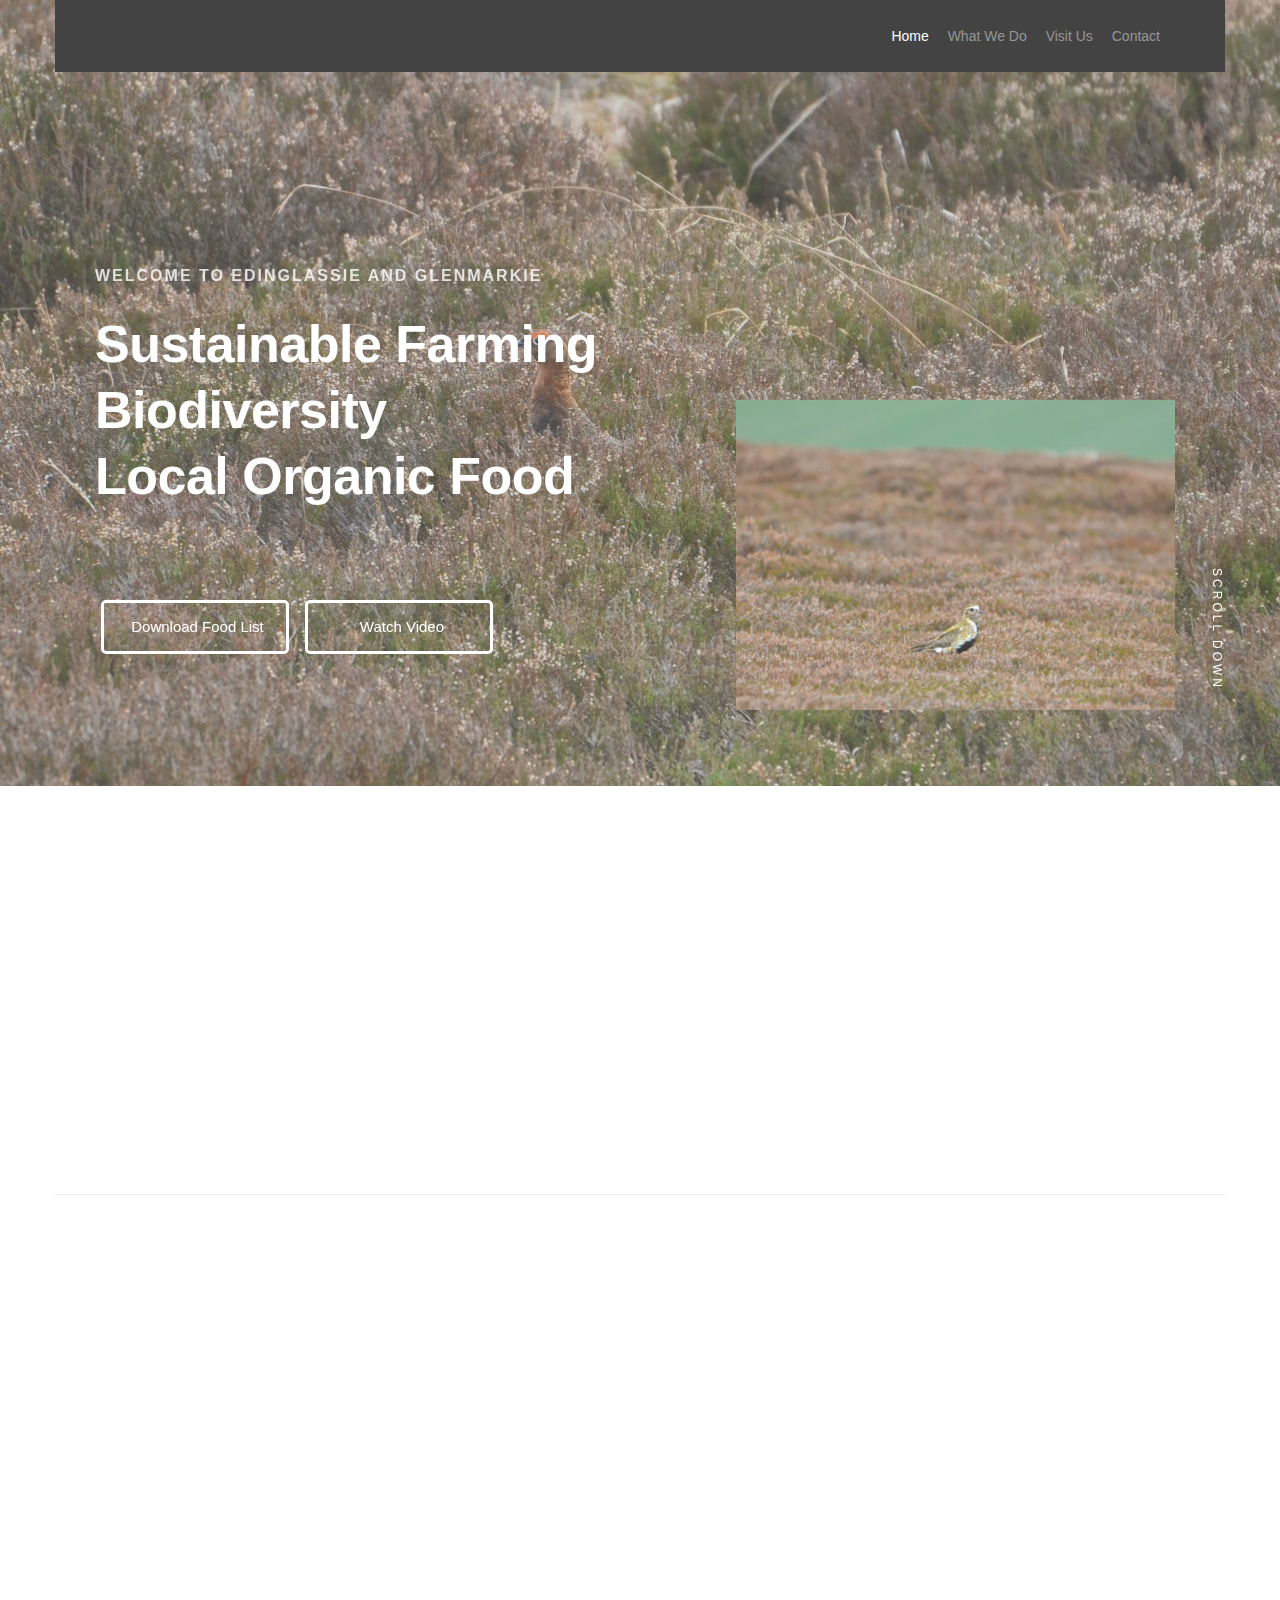
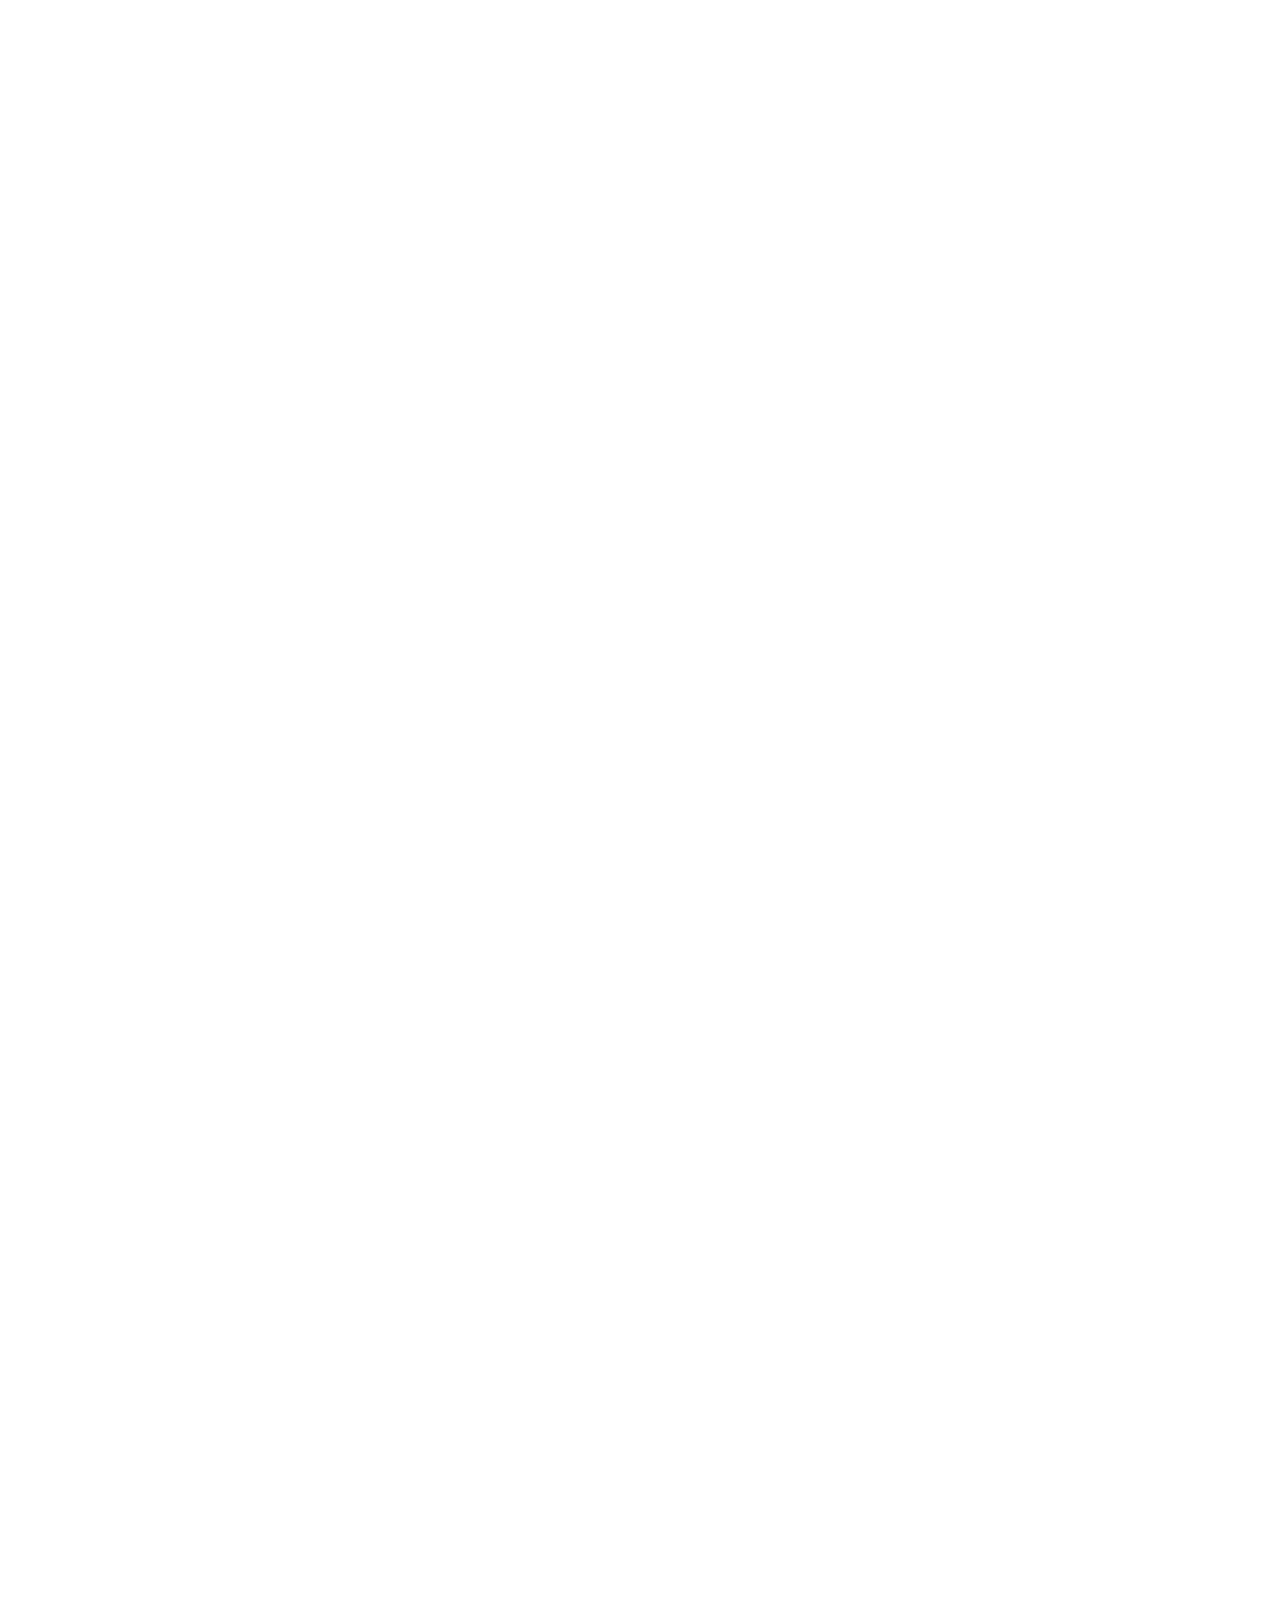
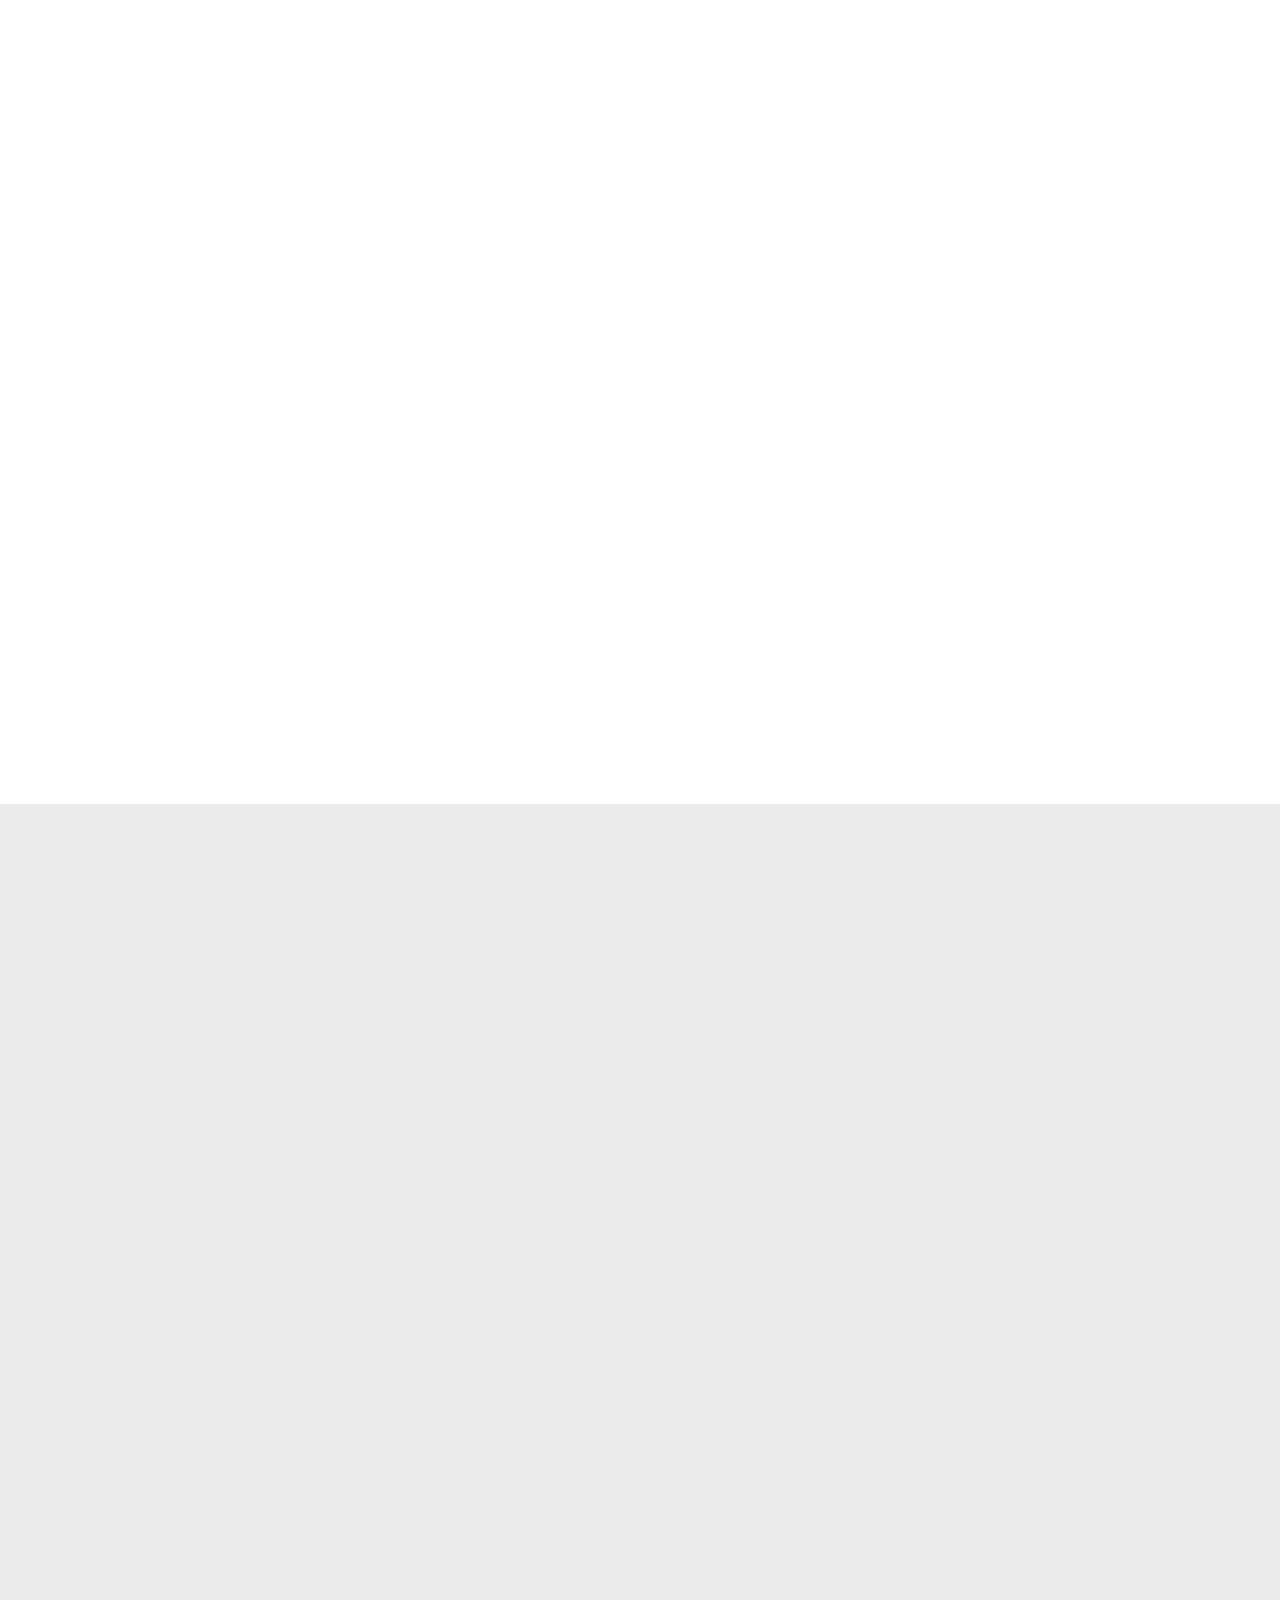
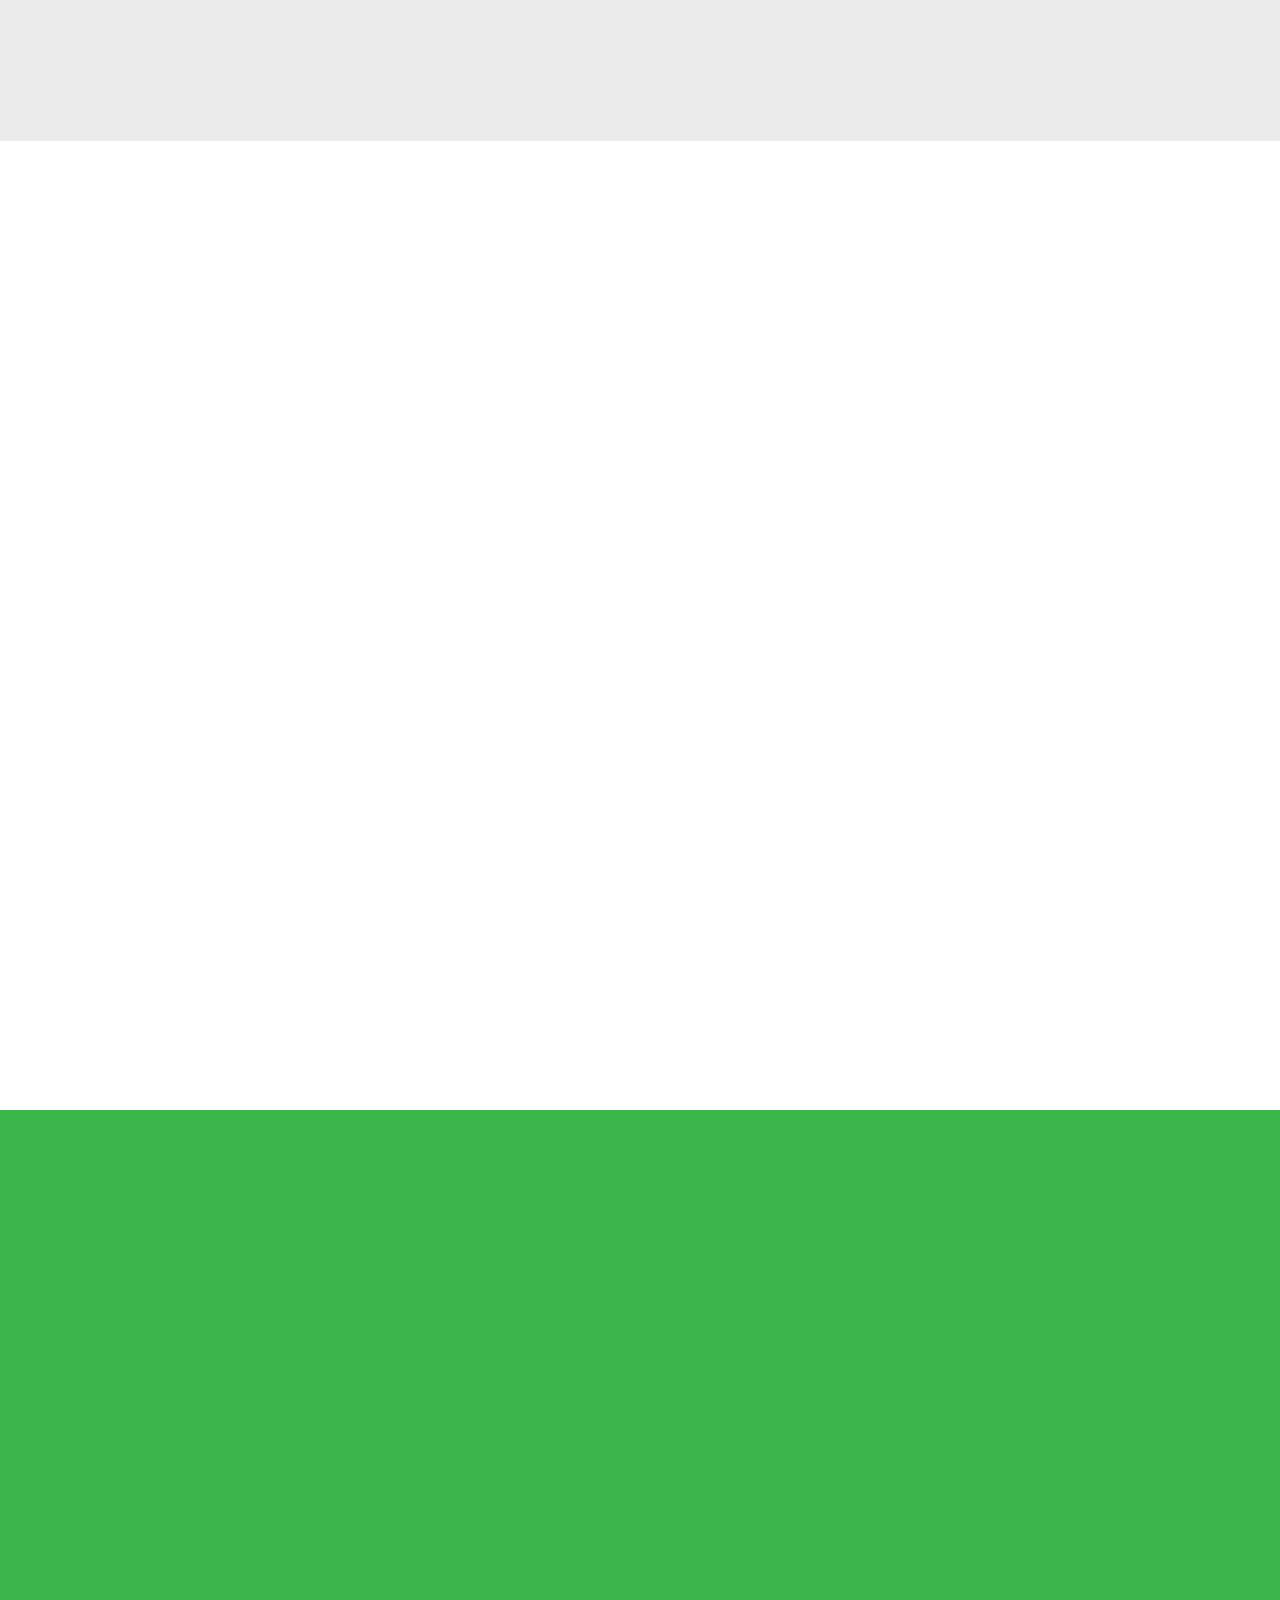
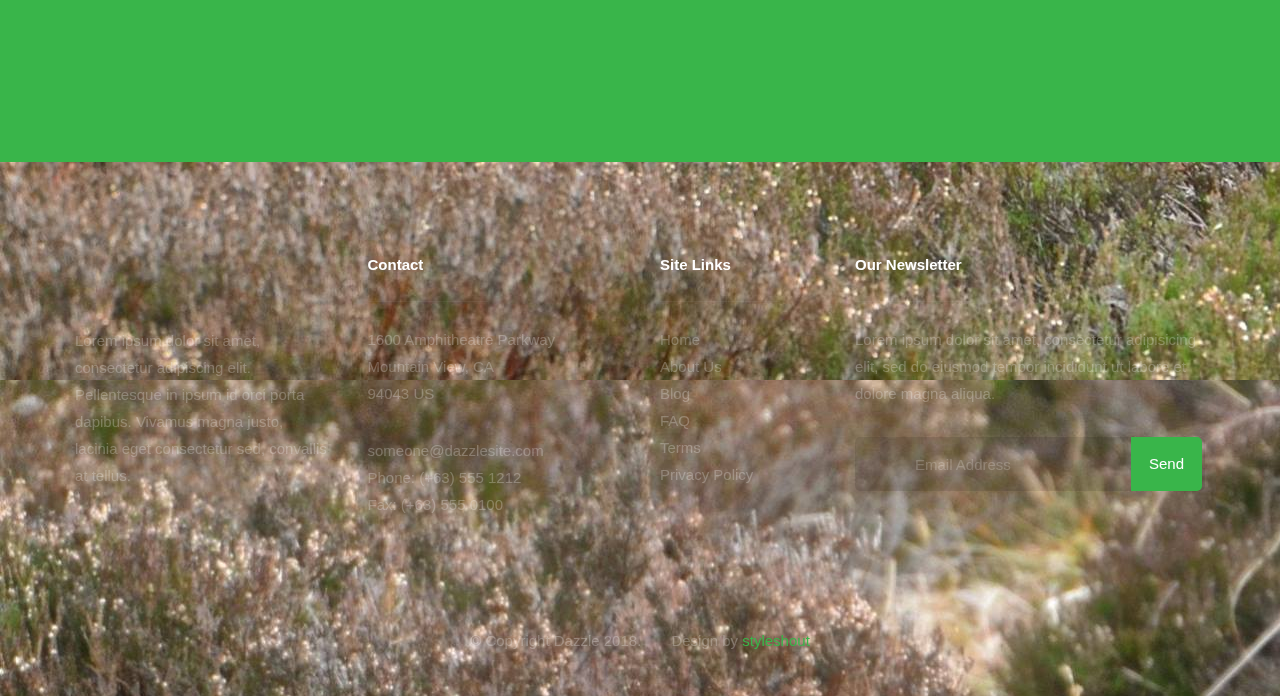
==== commit a6514734: "uploaded image files and restructured columns for individual sections on the purpose of the site" ====
--- a/index.html
+++ b/index.html
@@ -71,18 +71,18 @@
             <div class="row contents">                     
                 <div class="home-content-left">
 
-                    <h3 data-aos="fade-up">Welcome to Dazzle</h3>
+                    <h3 data-aos="fade-up">Welcome to Edinglassie and Glenmarkie</h3>
 
                     <h1 data-aos="fade-up">
-                        Creative Landing <br>
-                        Page to Showcase <br>
-                        Your Amazing App.
+                        Sustainable Farming <br>
+                        Biodiversity <br>
+                        Local Organic Food
                     </h1>
 
                     <div class="buttons" data-aos="fade-up">
                         <a href="#download" class="smoothscroll button stroke">
                             <span class="icon-circle-down" aria-hidden="true"></span>
-                            Download App
+                            Download Food List
                         </a>
                         <a href="video/beef-shorthorn.mp4" data-lity class="button stroke">
                             <span class="icon-play" aria-hidden="true"></span>
@@ -134,7 +134,7 @@
         <div class="row about-intro">
 
             <div class="col-four">
-                <h1 class="intro-header" data-aos="fade-up">About Our App</h1>
+                <h1 class="intro-header" data-aos="fade-up">About Us</h1>
             </div>
             <div class="col-eight">
                 <p class="lead" data-aos="fade-up">
@@ -154,7 +154,9 @@
 
                     <div class="service-content">	
 
-                        <h3>Fully Resposive</h3>
+                        <img class="intro-column" src="images/sheep.jpg">
+
+                        <h3>Food and Farming</h3>
 
                         <p>Sed ut perspiciatis unde omnis iste natus error sit voluptatem accusantium doloremque laudantium, totam rem aperiam, eaque ipsa quae ab illo inventore veritatis et quasi architecto beatae vitae dicta sunt explicabo. Nemo enim ipsam voluptatem quia voluptas sit aspernatur aut odit aut fugit.
                         </p>
@@ -168,7 +170,10 @@
                         <span class="icon"><i class="icon-image"></i></span>                          
 
                     <div class="service-content">	
-                        <h3>Retina Ready</h3>  
+
+                        <img class="intro-column" src="images/grouse.jpg">
+
+                        <h3>Shooting and Conservation</h3>  
 
                         <p>Sed ut perspiciatis unde omnis iste natus error sit voluptatem accusantium doloremque laudantium, totam rem aperiam, eaque ipsa quae ab illo inventore veritatis et quasi architecto beatae vitae dicta sunt explicabo. Nemo enim ipsam voluptatem quia voluptas sit aspernatur aut odit aut fugit.
                         </p>
@@ -183,7 +188,10 @@
                     <span class="icon"><i class="icon-paint-brush"></i></span>		            
 
                     <div class="service-content">
-                        <h3>Stylish Design</h3>
+
+                     <img class="intro-column" src="images/cottage.jpeg">
+
+                        <h3>Holiday and Residential Lets</h3>
 
                         <p>Sed ut perspiciatis unde omnis iste natus error sit voluptatem accusantium doloremque laudantium, totam rem aperiam, eaque ipsa quae ab illo inventore veritatis et quasi architecto beatae vitae dicta sunt explicabo. Nemo enim ipsam voluptatem quia voluptas sit aspernatur aut odit aut fugit.
                         </p> 
@@ -197,7 +205,10 @@
                         <span class="icon"><i class="icon-file"></i></span>	              
 
                     <div class="service-content">
-                        <h3>Clean Code</h3>
+
+                     <img class="intro-column" src="images/red-squirrel.jpg">
+
+                        <h3>Nature and Wildlife</h3>
 
                         <p>Sed ut perspiciatis unde omnis iste natus error sit voluptatem accusantium doloremque laudantium, totam rem aperiam, eaque ipsa quae ab illo inventore veritatis et quasi architecto beatae vitae dicta sunt explicabo. Nemo enim ipsam voluptatem quia voluptas sit aspernatur aut odit aut fugit.
                         </p> 
@@ -211,7 +222,10 @@
                     <span class="icon"><i class="icon-sliders"></i></span>	            
 
                     <div class="service-content">	
-                        <h3>Easy To Customize</h3>
+
+                     <img class="intro-column" src="images/hill.jpg">
+
+                        <h3>Carbon Sequestration</h3>
 
                         <p>Sed ut perspiciatis unde omnis iste natus error sit voluptatem accusantium doloremque laudantium, totam rem aperiam, eaque ipsa quae ab illo inventore veritatis et quasi architecto beatae vitae dicta sunt explicabo. Nemo enim ipsam voluptatem quia voluptas sit aspernatur aut odit aut fugit.
                         </p>                            
@@ -224,7 +238,10 @@
                     <span class="icon"><i class="icon-gift"></i></span>	   	           
 
                     <div class="service-content">
-                        <h3>Free of Charge</h3>
+
+                     <img class="intro-column" src="images/thaisey.jpg">
+
+                        <h3>And Something Else</h3>
 
                         <p>Sed ut perspiciatis unde omnis iste natus error sit voluptatem accusantium doloremque laudantium, totam rem aperiam, eaque ipsa quae ab illo inventore veritatis et quasi architecto beatae vitae dicta sunt explicabo. Nemo enim ipsam voluptatem quia voluptas sit aspernatur aut odit aut fugit.
                         </p> 
@@ -239,31 +256,35 @@
 
         <div class="row about-how">
           
-            <h1 class="intro-header" data-aos="fade-up">How The App Works?</h1>           
+            <h1 class="intro-header" data-aos="fade-up">Food Available for Pick up</h1>           
 
             <div class="about-how-content" data-aos="fade-up">
                 <div class="about-how-steps block-1-2 block-tab-full group">
 
                     <div class="bgrid step" data-item="1">
-                        <h3>Sign-Up</h3>
+                        <img class="items" src="images/beef-shorthorn.jpeg">
+                        <h3>Beef</h3>
                         <p>Sed ut perspiciatis unde omnis iste natus error sit voluptatem accusantium doloremque laudantium, totam rem aperiam, eaque ipsa quae ab illo inventore veritatis et quasi architecto beatae vitae dicta sunt explicabo. 
                         </p> 
                     </div>
 
                     <div class="bgrid step" data-item="2">
-                        <h3>Upload</h3>
+                        <img class="items" src="images/sheep.jpg">
+                        <h3>Lamb</h3>
                         <p>Sed ut perspiciatis unde omnis iste natus error sit voluptatem accusantium doloremque laudantium, totam rem aperiam, eaque ipsa quae ab illo inventore veritatis et quasi architecto beatae vitae dicta sunt explicabo. 
                         </p> 
                     </div>               
                
                     <div class="bgrid step" data-item="3">
-                        <h3>Create</h3>
+                        <img class="items" src="images/roe-deer.jpg">
+                        <h3>Game</h3>
                         <p>Sed ut perspiciatis unde omnis iste natus error sit voluptatem accusantium doloremque laudantium, totam rem aperiam, eaque ipsa quae ab illo inventore veritatis et quasi architecto beatae vitae dicta sunt explicabo. 
                         </p> 
                     </div>
 
                     <div class="bgrid step" data-item="4">
-                        <h3>Publish</h3>
+                         <img class="items" src="images/seasonal-veg.jpg">
+                            <h3>Seasonal Vegetables</h3>
                         <p>Sed ut perspiciatis unde omnis iste natus error sit voluptatem accusantium doloremque laudantium, totam rem aperiam, eaque ipsa quae ab illo inventore veritatis et quasi architecto beatae vitae dicta sunt explicabo. 
                         </p> 
                     </div>  
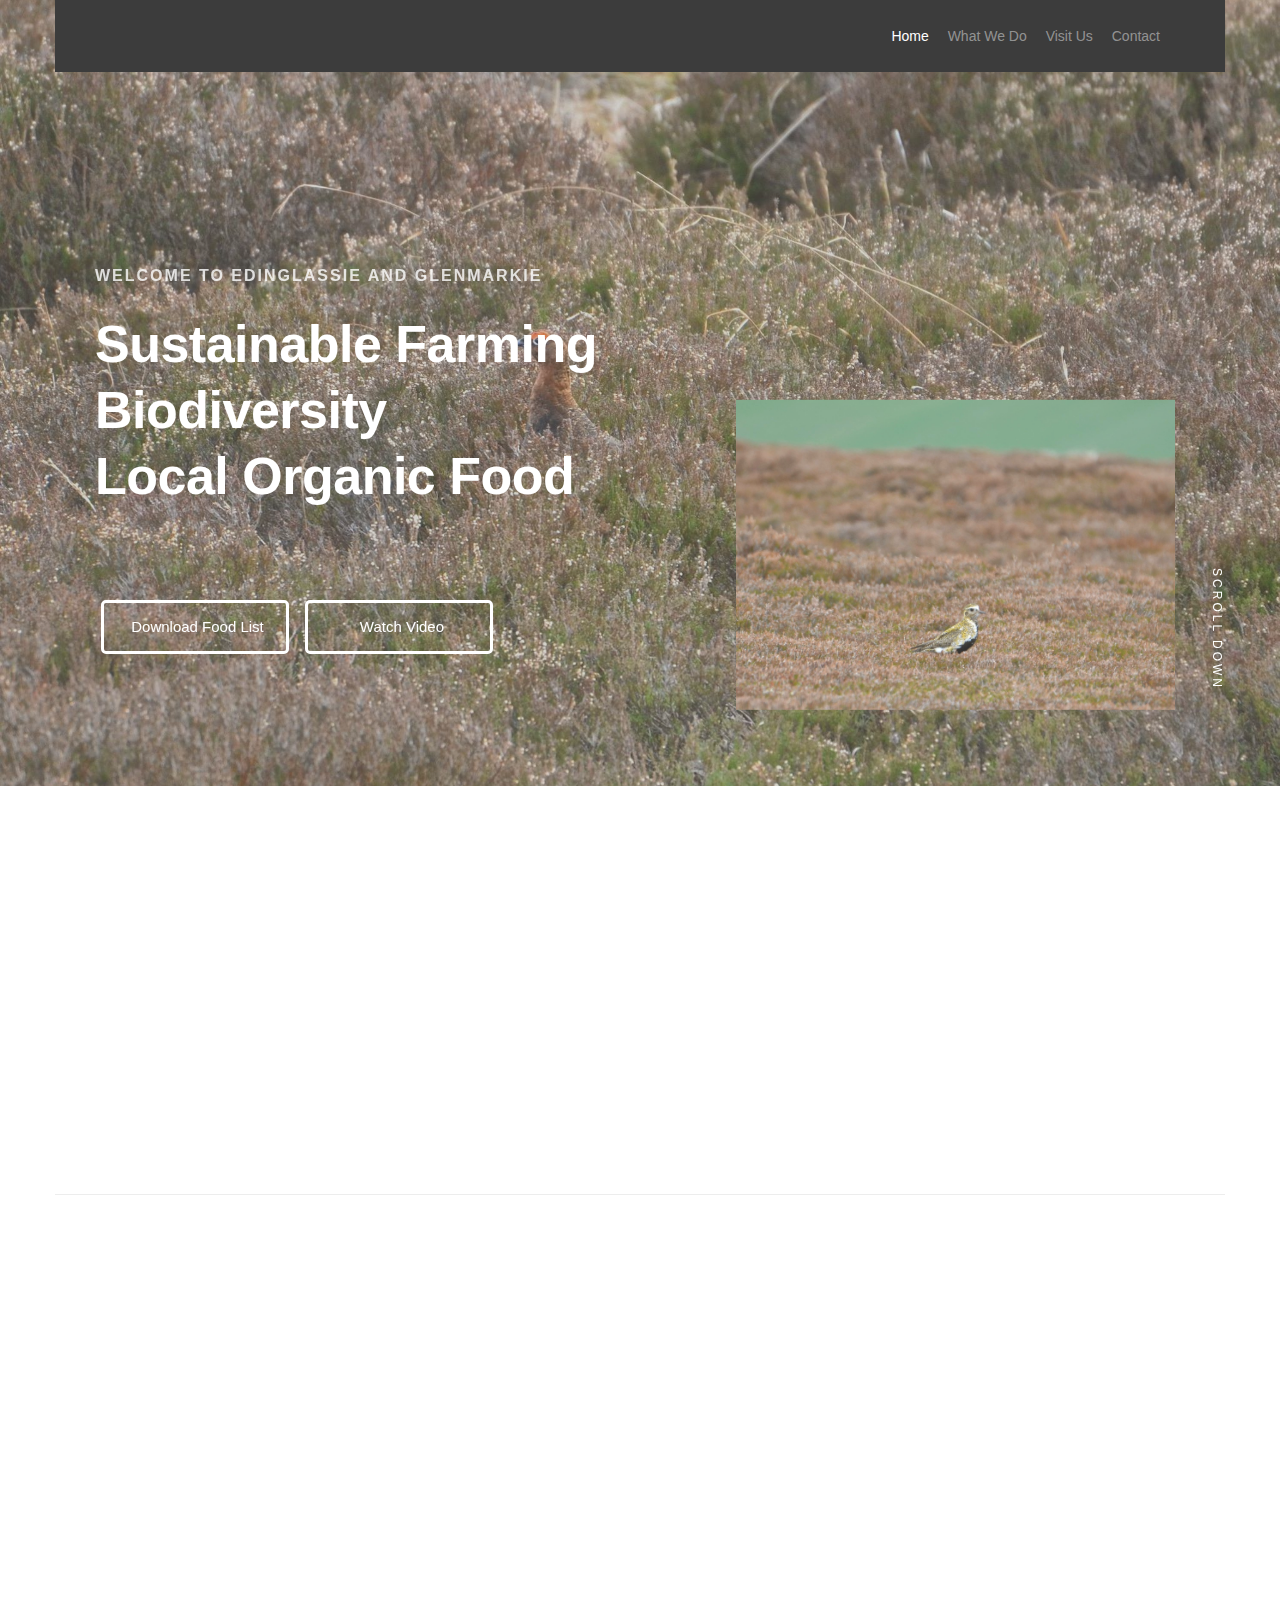
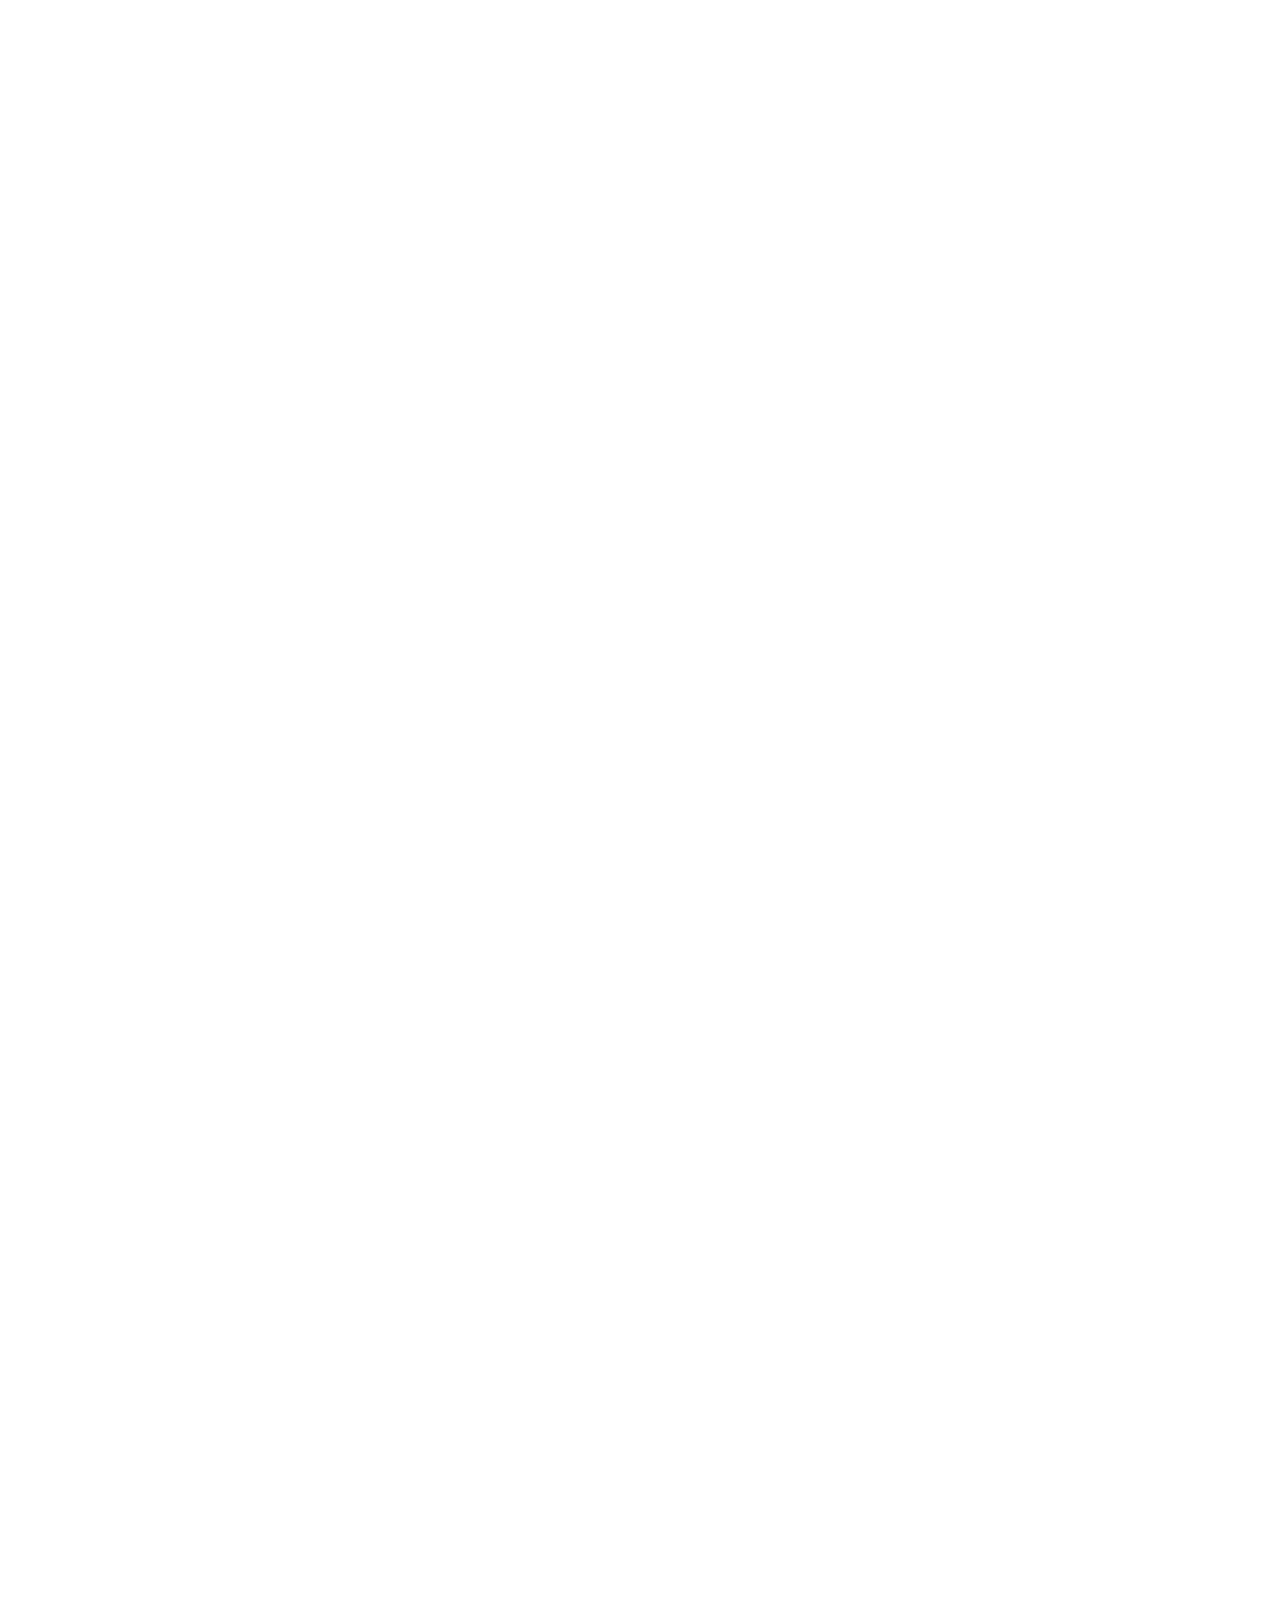
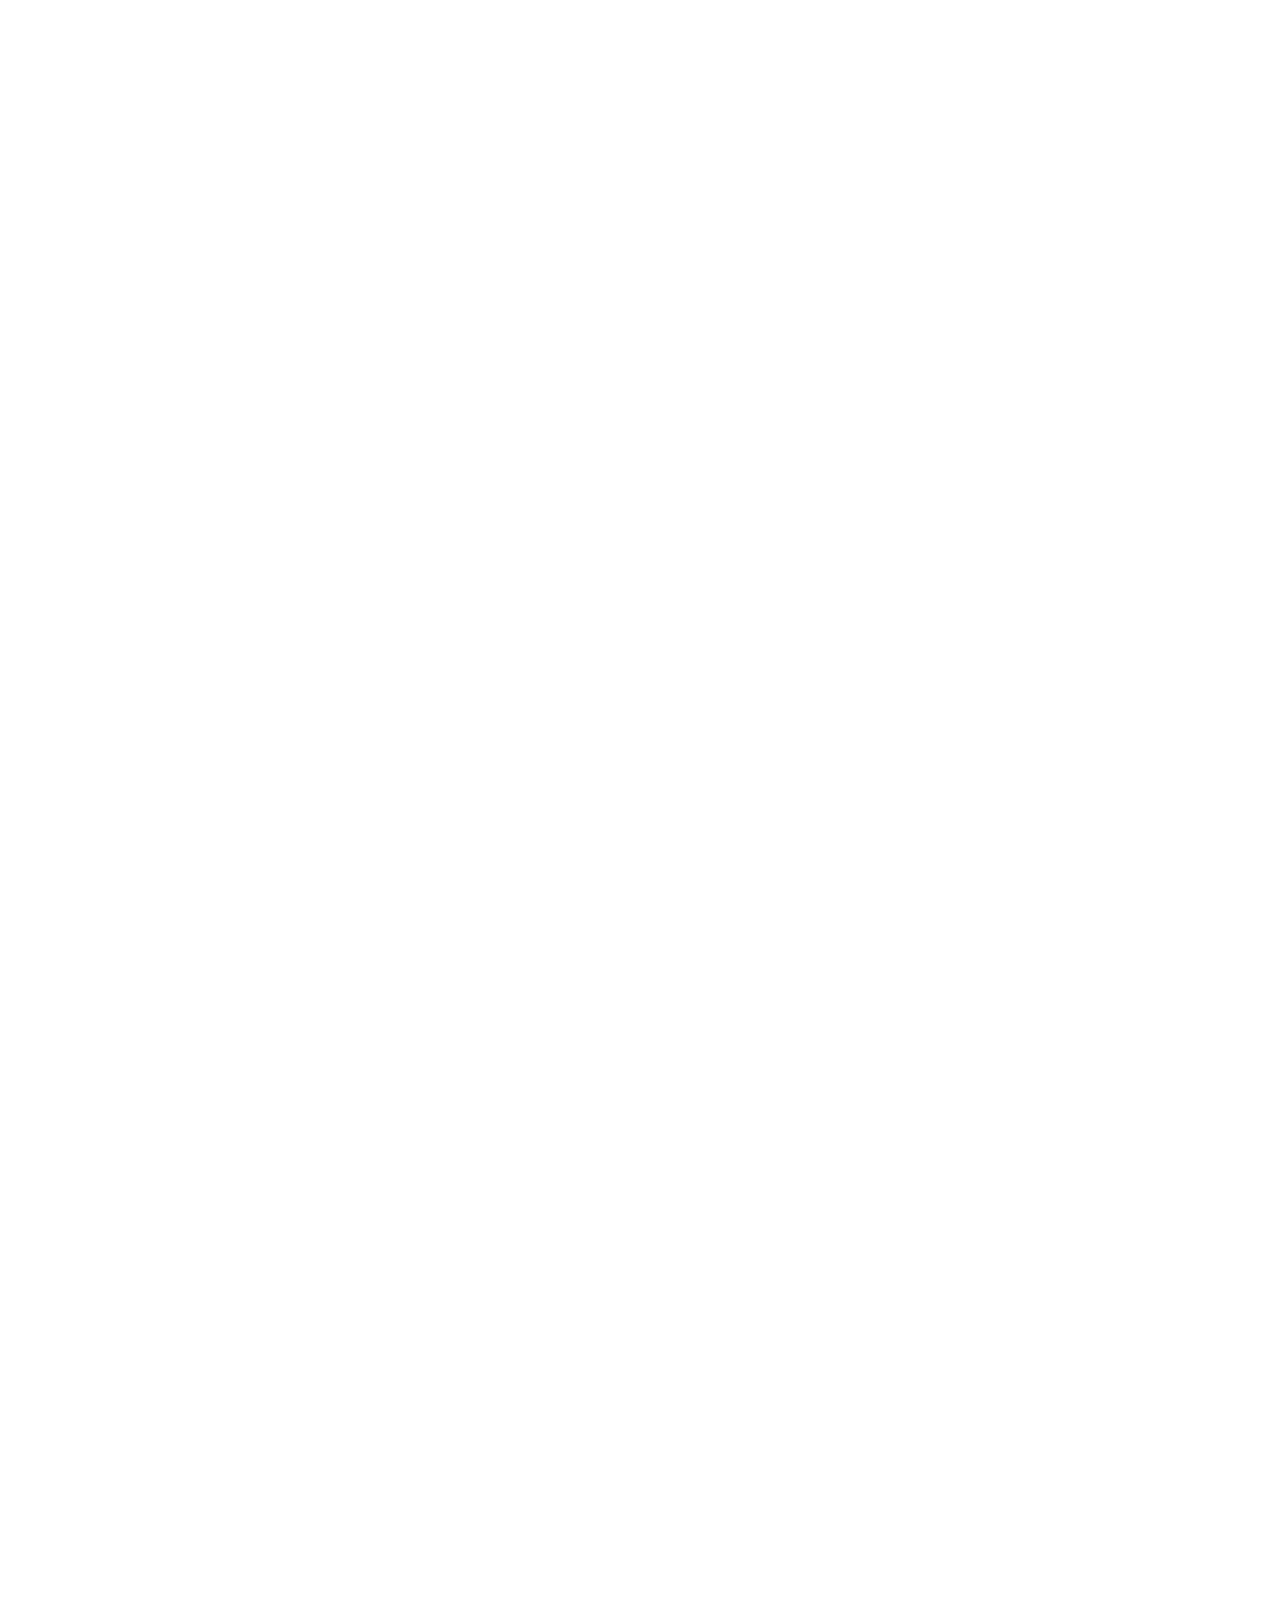
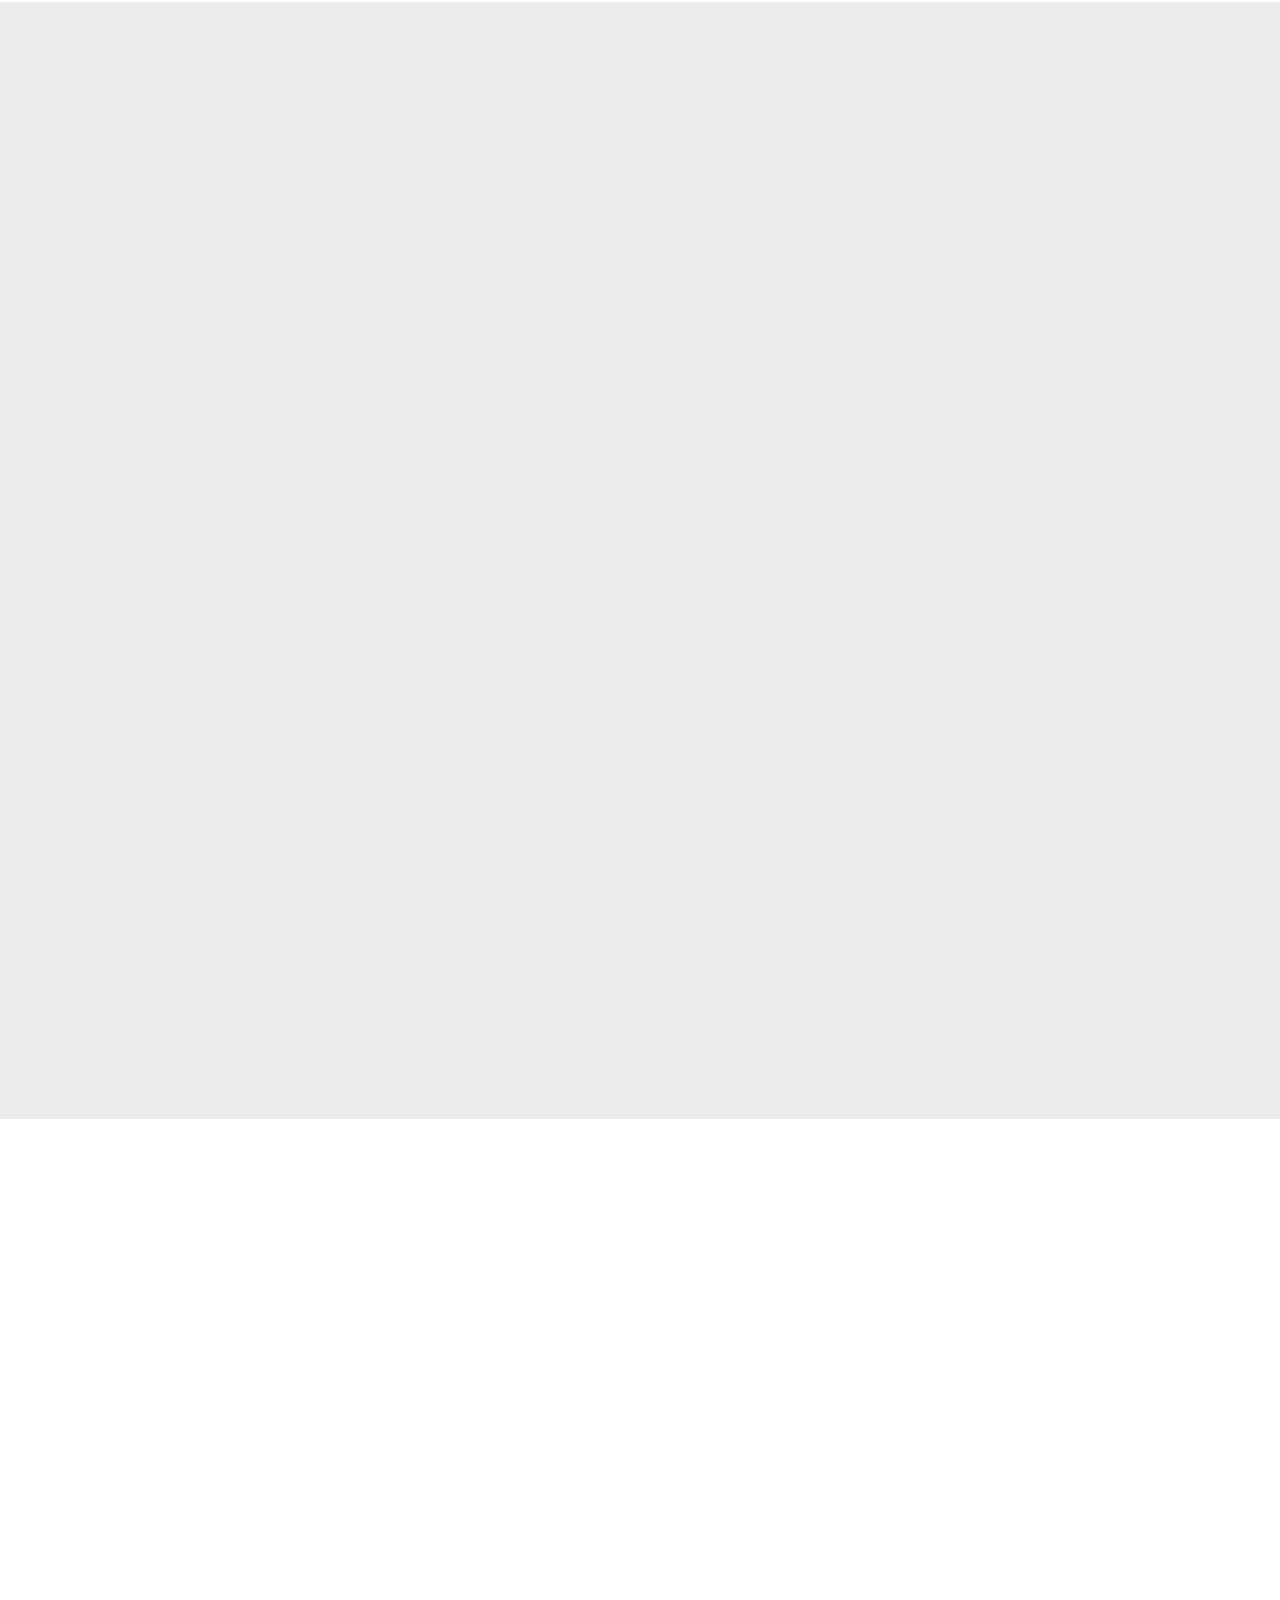
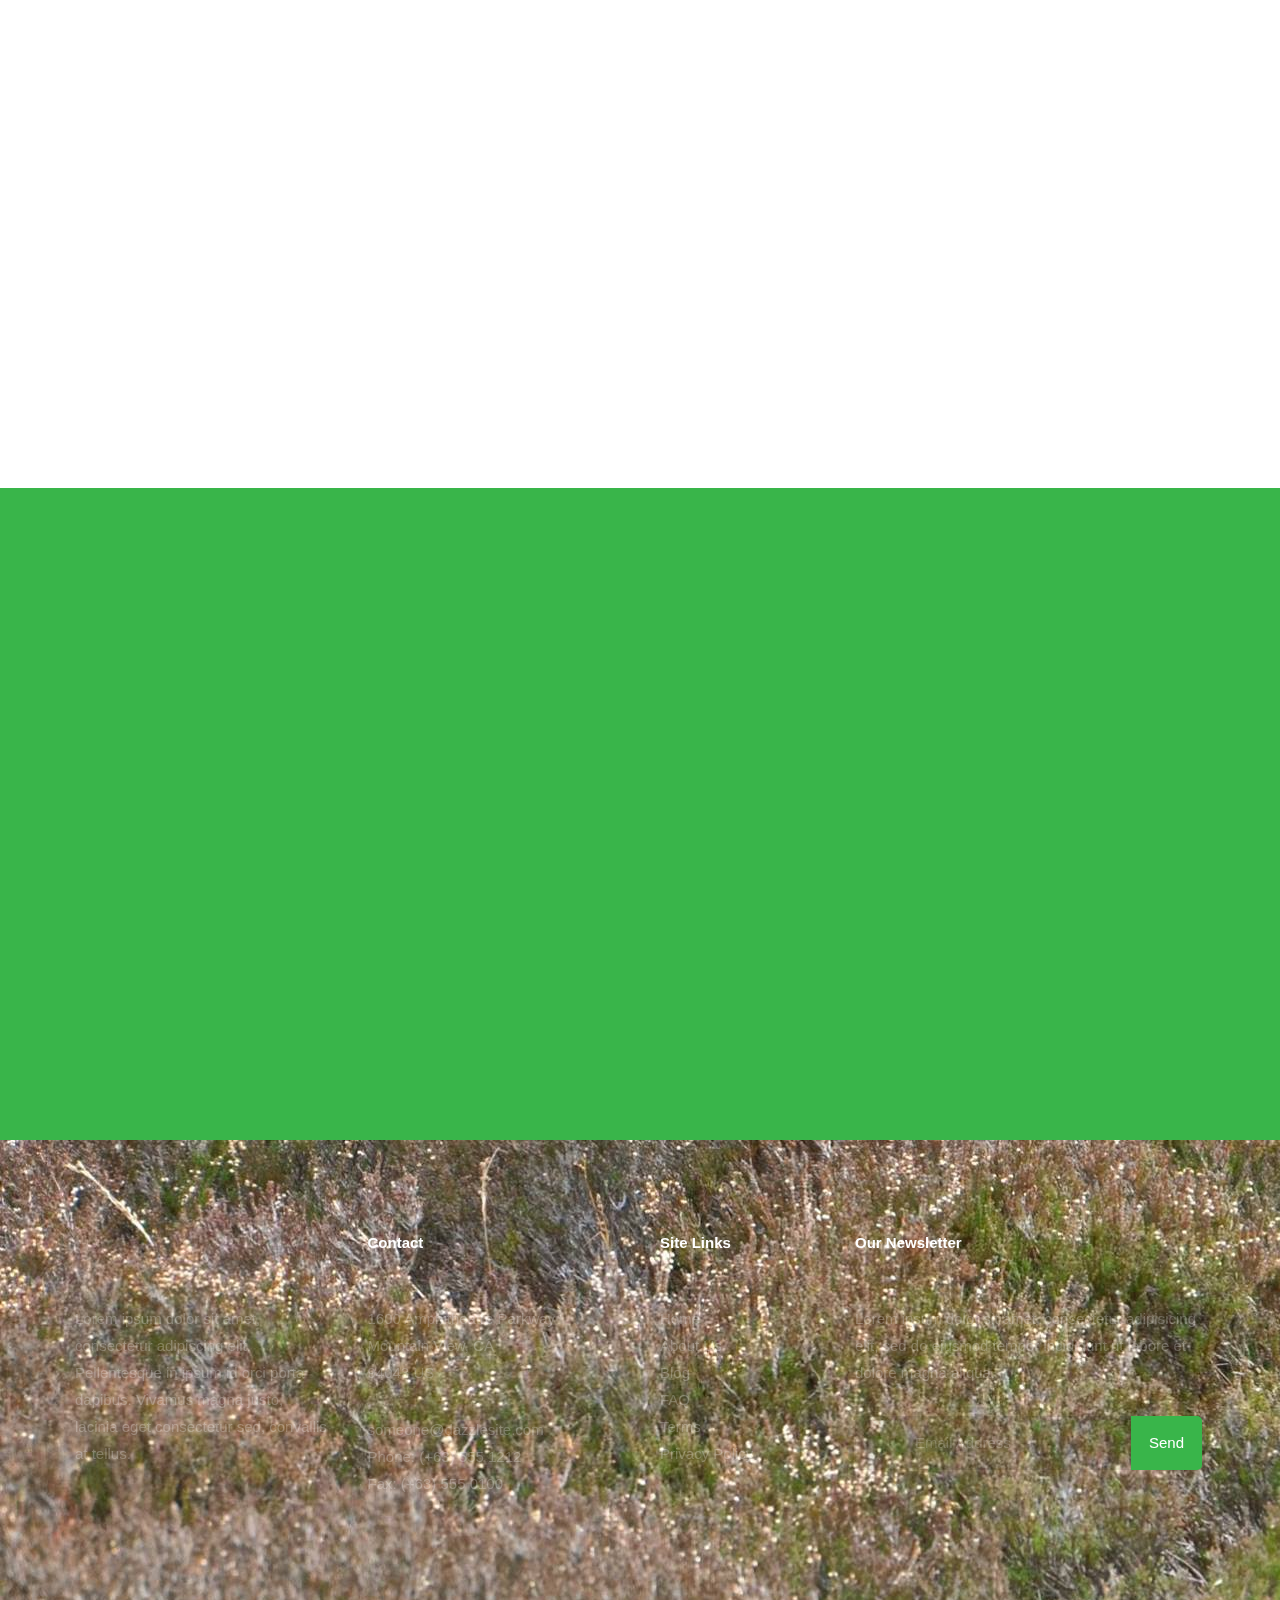
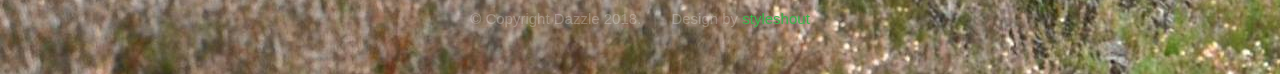
==== commit 83ea2683: "updated names of css elements to match with content of site" ====
--- a/index.html
+++ b/index.html
@@ -296,19 +296,17 @@
 
         <div class="row about-bottom-image">
 
-           <img src="images/app-screens-1200.png" 
-                srcset="images/app-screens-600.png 600w, 
-                        images/app-screens-1200.png 1200w, 
-                        images/app-screens-2800.png 2800w" 
+           <img src="images/plover.jpg" 
+                
                 sizes="(max-width: 2800px) 100vw, 2800px"
-                alt="App Screenshots" data-aos="fade-up">
+                alt="golden-plover" data-aos="fade-up">
 
         </div>  <!-- end about-bottom-image -->       
         
     </section> <!-- end about -->  
    
 
-    <!-- pricing
+    <!-- Intro Boxes
     ================================================== -->
     <section id="pricing">
         <div class="row pricing-content">
@@ -320,50 +318,42 @@
                 </p>
             </div>
 
-            <div class="col-eight pricing-table">
+            <div class="col-eight intro-table">
                 <div class="row">
 
-                    <div class="col-six plan-wrap">
-                        <div class="plan-block" data-aos="fade-up"> 
-
-                            <div class="plan-top-part">
-                                <h3 class="plan-block-title">Lite Plan</h3>
-                                <p class="plan-block-price"><sup>$</sup>25</p>
-                                <p class="plan-block-per">Per Month</p>
+                    <div class="col-six intro-wrap">
+                        <div class="intro-block" data-aos="fade-up"> 
+
+                            <div class="intro-top-part">
+                                <img src="images/red-squirrel.jpg">
+                                <h3 class="intro-block-title">Biodiversity</h3>
                             </div>
 
-                            <div class="plan-bottom-part">
-                                <ul class="plan-block-features">
-                                    <li><span>3GB</span> Storage</li>
-                                    <li><span>10GB</span> Bandwidth</li>	                  
-                                    <li><span>5</span> Databases</li>		                  
-                                    <li><span>30</span> Email Accounts</li>
-                                </ul>
+                            <div class="intro-bottom-part">
+                                <div class="intro-block-text">
+                                   <p>Lorem ipsum dolor sit amet consectetur adipisicing elit. Esse, possimus, totam tempore earum tempora rem ipsam nihil aperiam non quae molestias voluptatem eum? Repudiandae velit quas similique, facilis totam pariatur.</p>
+                                </div>
 
                                 <a class="button button-primary large" href="">Get Started</a>
                             </div>  
                      
                         </div>
-                    </div> <!-- end plan-wrap -->
-
-                    <div class="col-six plan-wrap">
-                        <div class="plan-block primary" data-aos="fade-up">
-
-                            <div class="plan-top-part">
-                                <h3 class="plan-block-title">Pro Plan</h3>
-                                <p class="plan-block-price"><sup>$</sup>50</p>
-                                <p class="plan-block-per">Per Month</p>
+                    </div> <!-- end intro-wrap -->
+
+                    <div class="col-six intro-wrap">
+                        <div class="intro-block primary" data-aos="fade-up">
+
+                            <div class="intro-top-part">
+                                <img src="images/bull-shorthorn.jpeg">
+                                <h3 class="intro-block-title">Beef Shorthorn Herd</h3>
                             </div>
 
-                            <div class="plan-bottom-part">
-                                <ul class="plan-block-features">
-                                    <li><span>5GB</span> Storage</li>
-                                    <li><span>20GB</span> Bandwidth</li>	                  
-                                    <li><span>15</span> Databases</li>		                  
-                                    <li><span>70</span> Email Accounts</li>
-                                </ul>
-
-                                <a class="button button-primary large" href="">Get Started</a>
+                            <div class="intro-bottom-part">
+                                <div class="intro-block-text">
+                                    <p>Lorem ipsum dolor, sit amet consectetur adipisicing elit. Sequi saepe deserunt delectus temporibus aspernatur, provident expedita illo veniam quaerat odit nam culpa eligendi quibusdam commodi doloremque alias dolorum, nostrum similique.</p>
+                                </div>
+
+                                <a class="button button-primary large" href="">Learn More</a>
                             </div>
 
                         </div>
--- a/css/main.css
+++ b/css/main.css
@@ -2096,52 +2096,52 @@
   padding-top: .6rem;
 }
 
-.pricing-table {
+.intro-table {
   text-align: center;
 }
 
-.pricing-table .plan-block {
+.intro-table .intro-block {
   background: #ffffff;
   border-radius: 5px;
   padding: 4.8rem 4rem 5.4rem;
   margin-bottom: 4.8rem;
 }
 
-.pricing-table .plan-block:after {
+.intro-table .intro-block:after {
   content: "";
   display: table;
   clear: both;
 }
 
-.pricing-table .plan-block .plan-block-title {
+.intro-table .intro-block .intro-block-title {
   font-family: "montserrat-regular", sans-serif;
   font-size: 2.4rem;
   margin-bottom: 3.6rem;
 }
 
-.pricing-table .plan-block .plan-block-price {
+.intro-table .intro-block .intro-block-text {
   font-family: "montserrat-medium", sans-serif;
-  font-size: 7.8rem;
+  font-size: 2.8rem;
   color: #151515;
   line-height: 1;
   margin-bottom: 0;
 }
 
-.pricing-table .plan-block .plan-block-price sup {
+.intro-table .intro-block .intro-block-price sup {
   font-family: "montserrat-regular", sans-serif;
   font-size: 3rem;
   top: -3.6rem;
   margin-right: 3px;
 }
 
-.pricing-table .plan-block .plan-block-per {
+.intro-table .intro-block  {
   margin-top: -.6rem;
   margin-bottom: 0;
   font-family: "montserrat-medium", sans-serif;
   font-size: 1.7rem;
 }
 
-.pricing-table .plan-block .plan-block-features {
+.pricing-table .intro-block .intro-block-features {
   list-style: none;
   margin: 0 2rem 4.2rem;
   border-top: 1px solid rgba(0, 0, 0, 0.1);
@@ -2149,50 +2149,50 @@
   line-height: 2.4rem;
 }
 
-.pricing-table .plan-block .plan-block-features li {
+.intro-table .intro-block .intro-block-features li {
   padding: 1.2rem 0;
   border-bottom: 1px solid rgba(0, 0, 0, 0.1);
 }
 
-.pricing-table .plan-block .plan-block-features li span {
+.intro-table .intro-block .intro-block-features li span {
   color: #39b54a;
   font-family: "muli-bold", sans-serif;
 }
 
-.pricing-table .plan-block.primary {
+.intro-table .intro-block.primary {
   background: #39b54a;
   color: rgba(255, 255, 255, 0.8);
 }
 
-.pricing-table .plan-block.primary .plan-block-title,
-.pricing-table .plan-block.primary .plan-block-price {
+.intro-table .intro-block.primary .intro-block-title,
+.intro-table .intro-block.primary .intro-block-text {
   color: #ffffff;
 }
 
-.pricing-table .plan-block.primary .plan-block-features {
+.intro-table .intro-block.primary .intro-block-features {
   border-top: 1px solid rgba(255, 255, 255, 0.2);
 }
 
-.pricing-table .plan-block.primary .plan-block-features li {
+.intro-table .intro-block.primary .intro-block-features li {
   border-bottom: 1px solid rgba(255, 255, 255, 0.2);
 }
 
-.pricing-table .plan-block.primary .plan-block-features li span {
+.intro-table .intro-block.primary .intro-block-features li span {
   color: #ffffff;
 }
 
-.pricing-table .plan-block.primary .button.button-primary {
+.intro-table .intro-block.primary .button.button-primary {
   background: #ffffff;
   color: #151515;
   border-color: #ffffff;
 }
 
-.pricing-table .plan-block.primary .button.button-primary:hover,
-.pricing-table .plan-block.primary .button.button-primary:focus {
+.intro-table .intro-block.primary .button.button-primary:hover,
+.intro-table .intro-block.primary .button.button-primary:focus {
   color: #39b54a;
 }
 
-.pricing-table .plan-bottom-part {
+.intro-table .intro-bottom-part {
   margin-top: 3rem;
 }
 
@@ -2231,22 +2231,22 @@
 }
 
 @media only screen and (max-width: 768px) {
-  .pricing-table .plan-wrap {
+  .pricing-table .intro-wrap {
     width: 100% !important;
     float: none !important;
     clear: both !important;
     margin-left: 0;
     margin-right: 0;
   }
-  .pricing-table .plan-top-part,
-  .pricing-table .plan-bottom-part {
+  .pricing-table .intro-top-part,
+  .pricing-table .intro-bottom-part {
     float: left;
   }
-  .pricing-table .plan-top-part {
+  .pricing-table .intro-top-part {
     width: 41.66667%;
     margin-top: 1.2rem;
   }
-  .pricing-table .plan-bottom-part {
+  .pricing-table .intro-bottom-part {
     width: 58.33333%;
   }
 }
@@ -2255,8 +2255,8 @@
   #pricing [class*="col"].pricing-table {
     max-width: 360px;
   }
-  #pricing .plan-top-part,
-  #pricing .plan-bottom-part {
+  #pricing .intro-top-part,
+  #pricing .intro-bottom-part {
     width: 100% !important;
     float: none !important;
     clear: both !important;
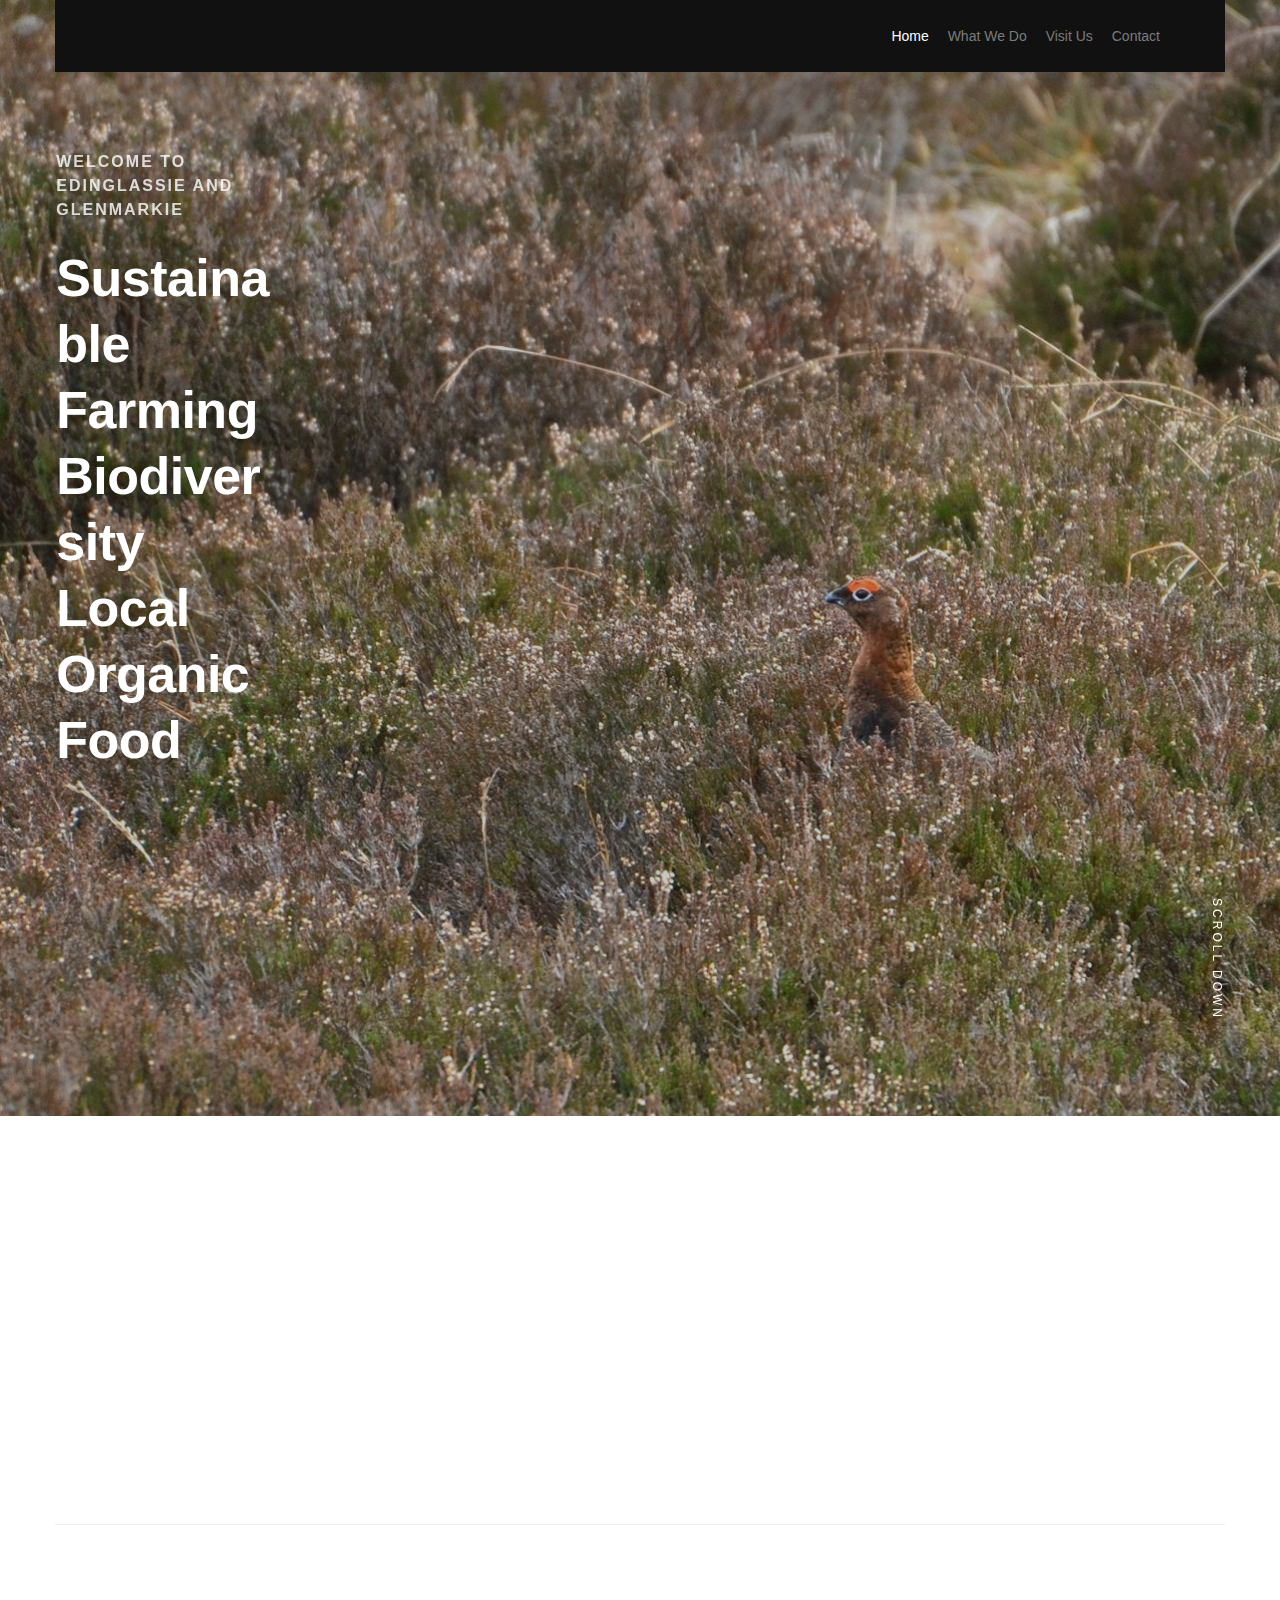
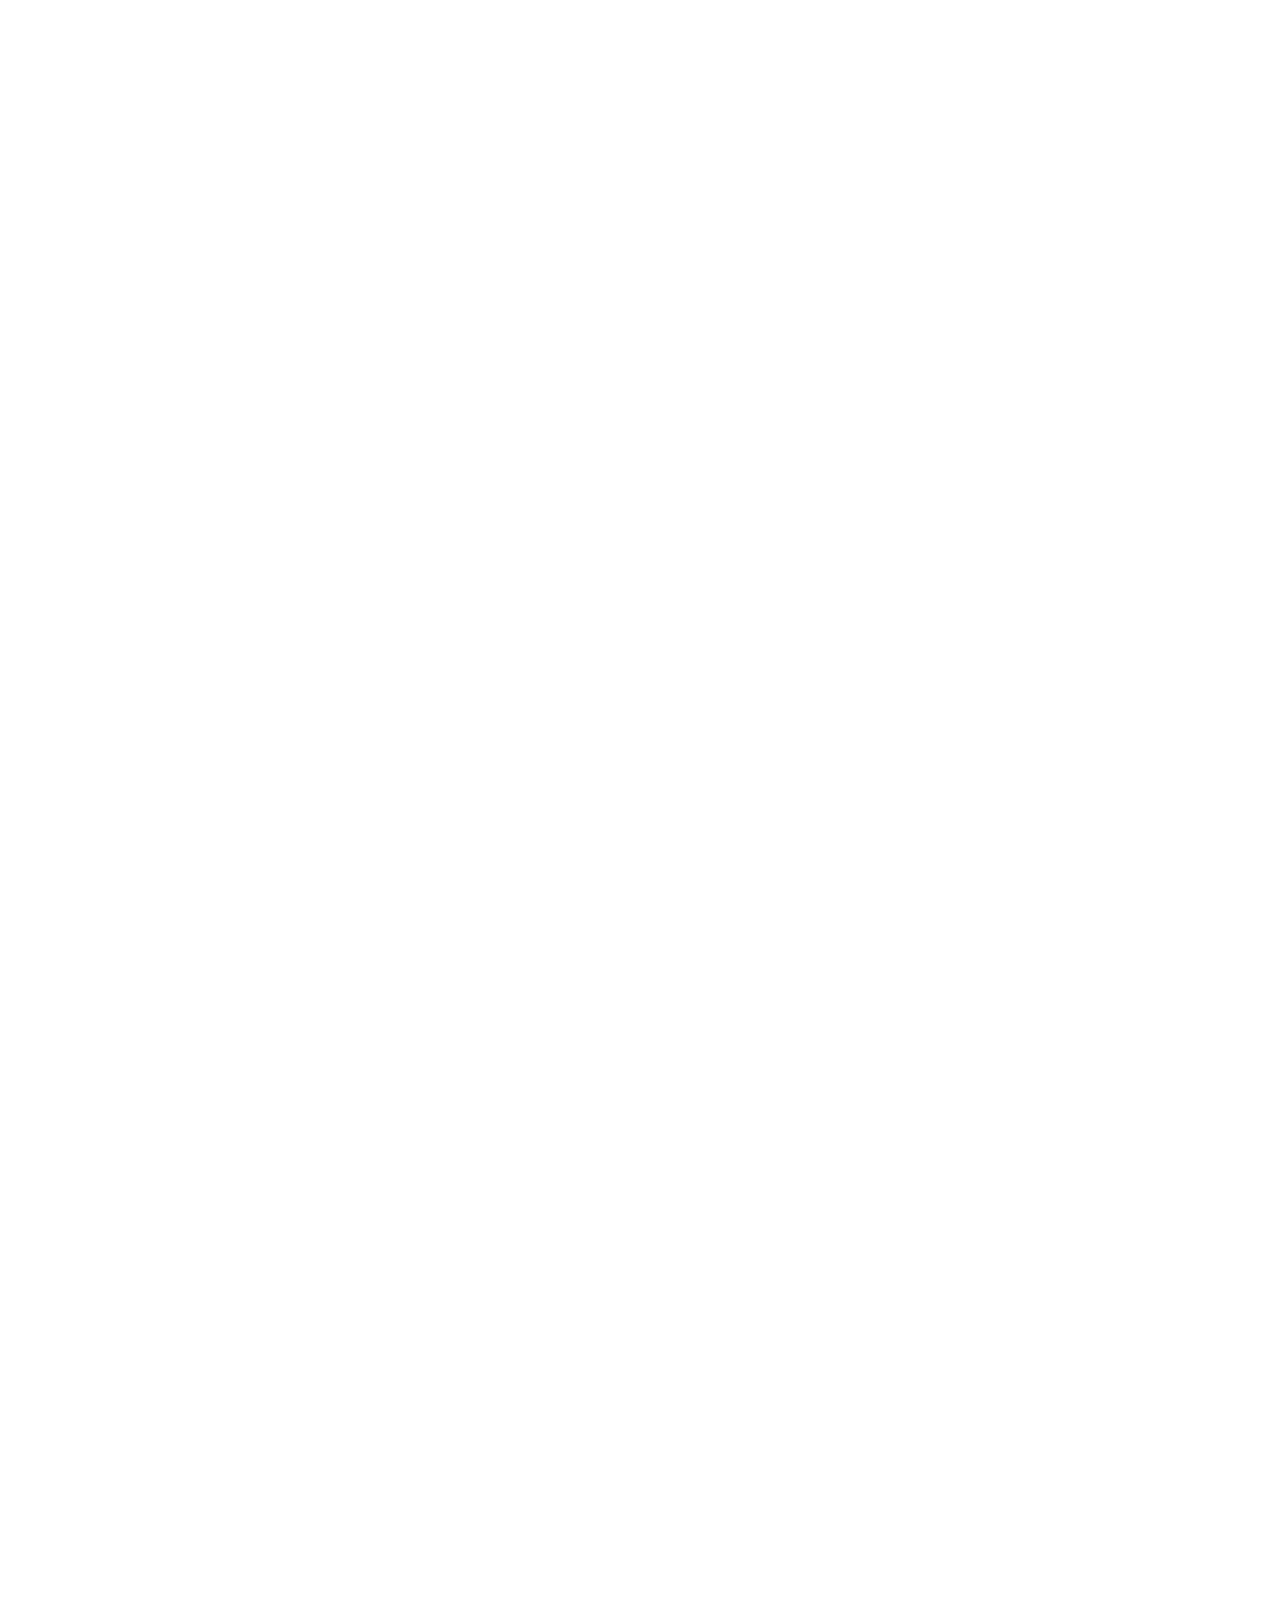
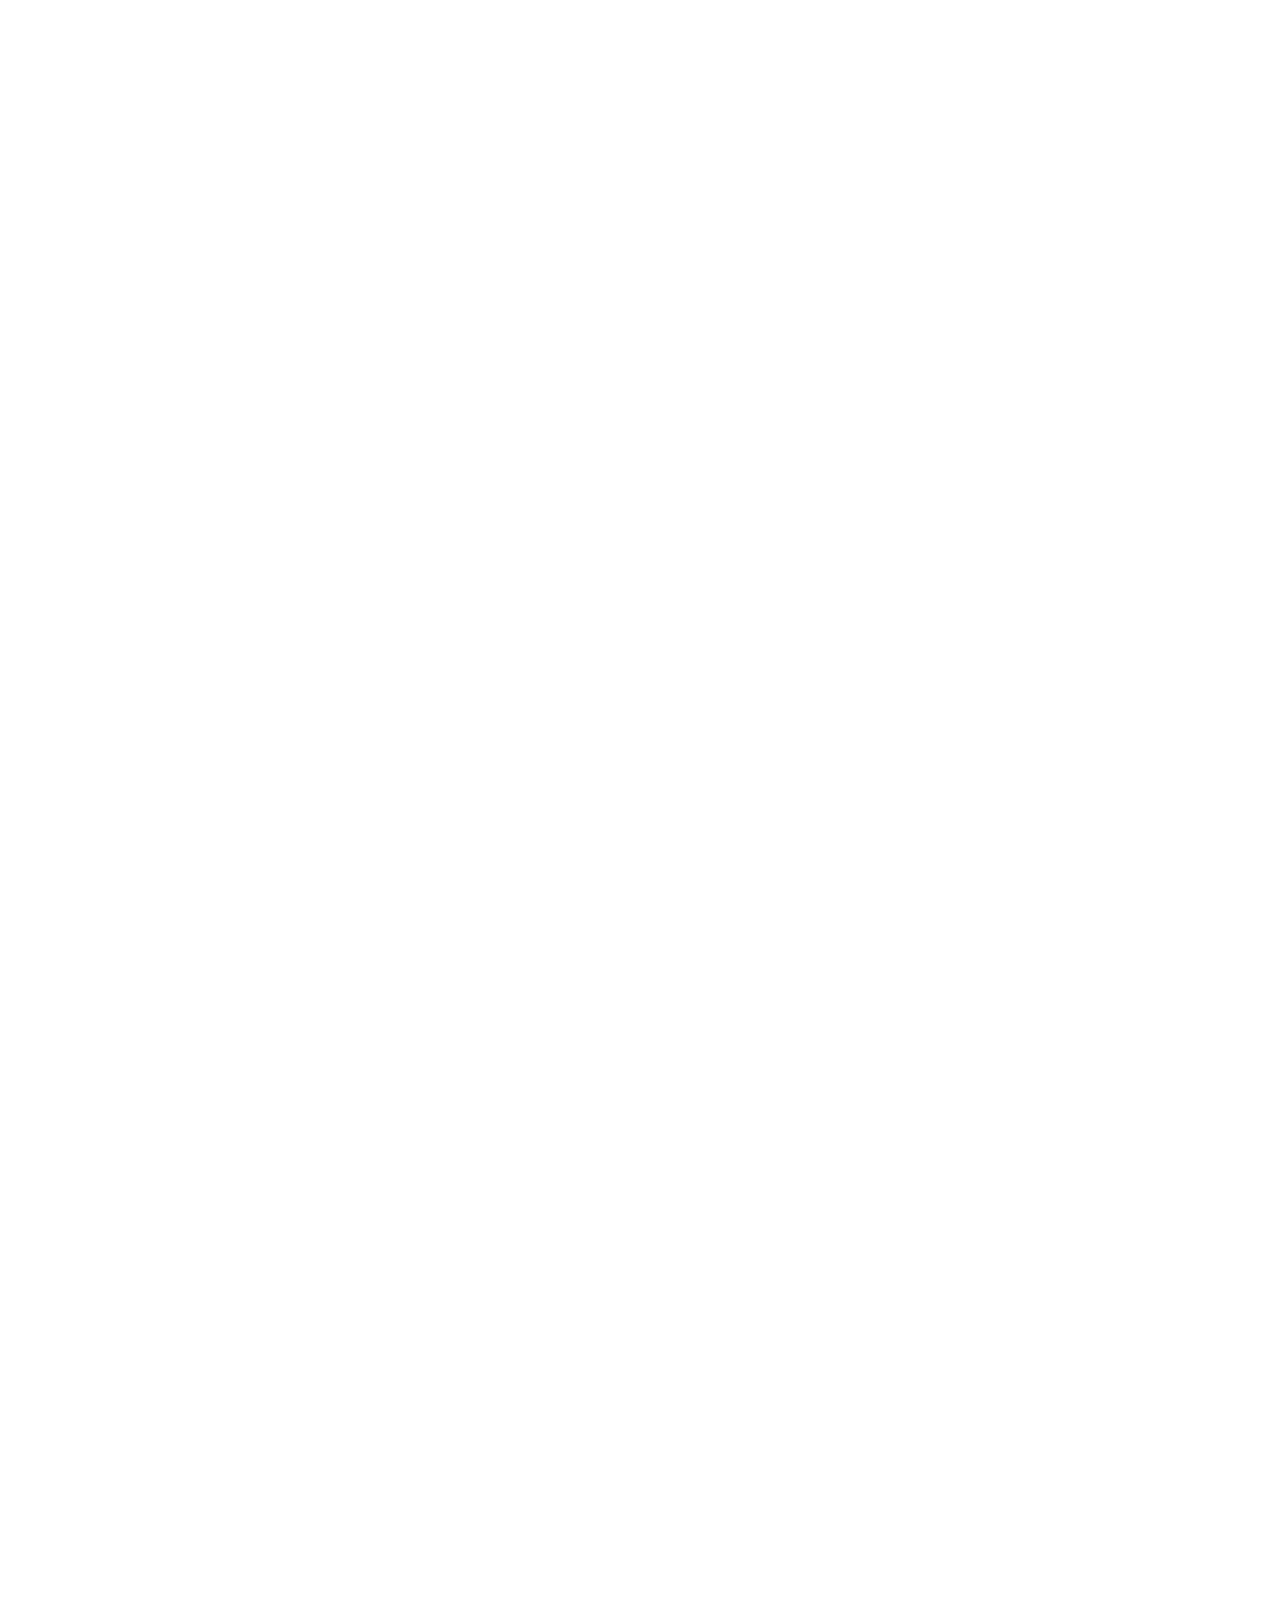
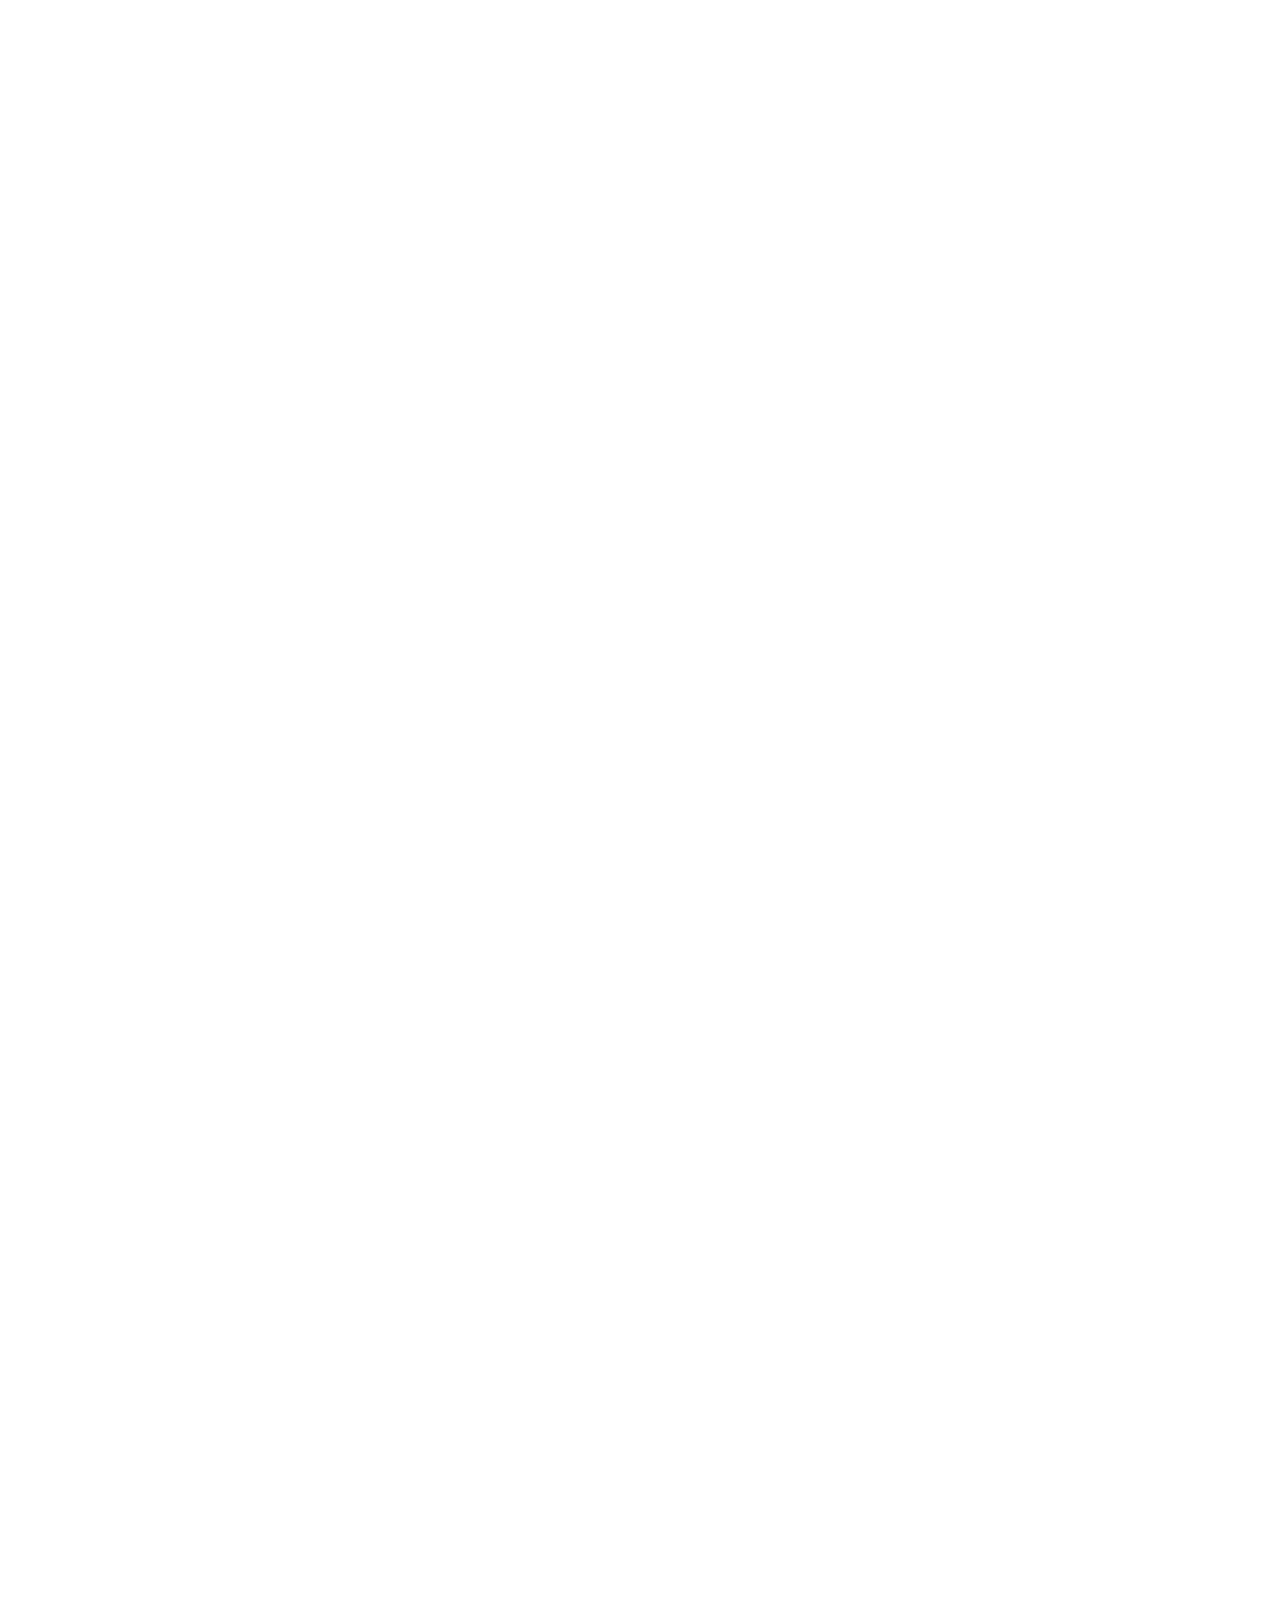
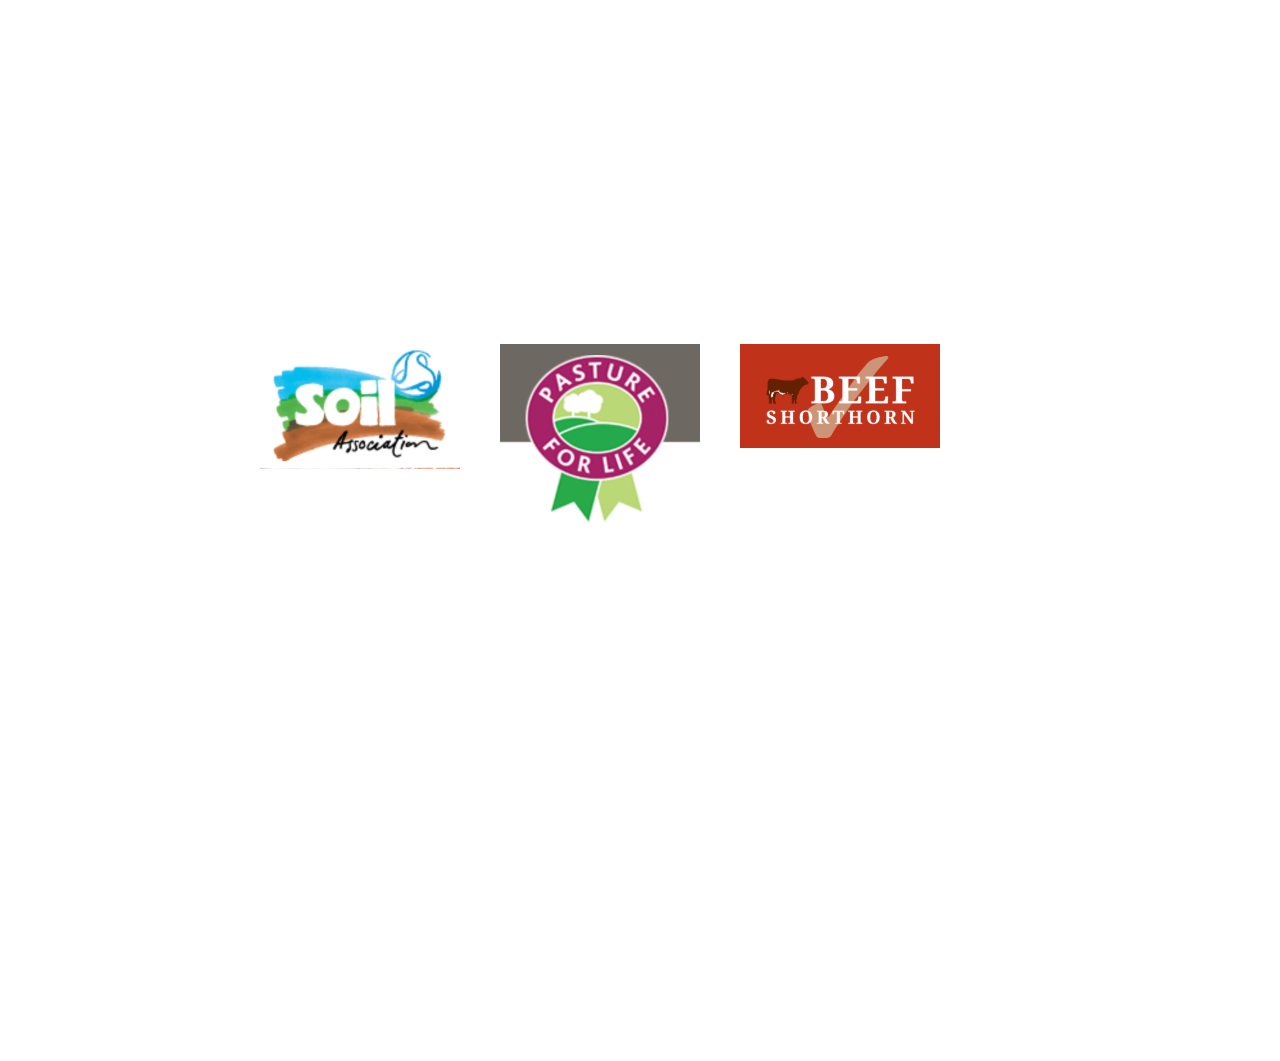
==== commit d25038e3: "uploaded logos for logos section and rearranged html page" ====
--- a/index.html
+++ b/index.html
@@ -1,20 +1,23 @@
 
 <!DOCTYPE html>
-<!--[if lt IE 9 ]><html class="no-js oldie" lang="en"> <![endif]-->
-<!--[if IE 9 ]><html class="no-js oldie ie9" lang="en"> <![endif]-->
-<!--[if (gte IE 9)|!(IE)]><!-->
-<html class="no-js" lang="en">
-<!--<![endif]-->
-
+<html class="no-js" lang="en-GB"> 
 <head>
 
     <!--- basic page needs
    ================================================== -->
     <meta charset="utf-8">
-    <title>Dazzle</title>
-    <meta name="description" content="">
+    <title>Edinglassie and Glenmarkie</title>
+    <meta name="description" content="Edinglassie and Glenmarkie website for farming, shooting, conservation and holiday lets">
     <meta name="author" content="">
-
+        <!-- Favicon-->
+        <link rel="icon" type="image/x-icon" href="assets/favicon.ico" />
+        <!-- Font Awesome icons (free version)-->
+        <script src="https://use.fontawesome.com/releases/v5.15.3/js/all.js" crossorigin="anonymous"></script>
+        <!-- Simple line icons-->
+        <link href="https://cdnjs.cloudflare.com/ajax/libs/simple-line-icons/2.5.5/css/simple-line-icons.min.css" rel="stylesheet" type="text/css" />
+        <!-- Google fonts-->
+        <link href="https://fonts.googleapis.com/css?family=Lato:300,400,700,300italic,400italic,700italic" rel="stylesheet" type="text/css" />
+        <!-- Core theme CSS (includes Bootstrap)-->
     <!-- mobile specific metas
    ================================================== -->
     <meta name="viewport" content="width=device-width, initial-scale=1">
@@ -63,7 +66,8 @@
 
    <!-- home
    ================================================== -->
-   <section id="home" data-parallax="scroll" data-image-src="images/grouse.jpg" data-natural-width=3000 data-natural-height=2000>
+   <section id="home" data-parallax="scroll"  data-natural-width=3000 data-natural-height=2000>
+       <div class="bg-img1">
 
         <div class="overlay"></div>
         <div class="home-content">        
@@ -100,6 +104,7 @@
             </div>
 
         </div> <!-- end home-content -->
+        </div>
 
         <ul class="home-social-list">
             <li>
@@ -143,7 +148,9 @@
             </div>                       
             
         </div>
-
+    </section>
+
+<section id="what-we-do">
         <div class="row about-features">
 
             <div class="features-list block-1-3 block-m-1-2 block-mob-full group">
@@ -253,6 +260,8 @@
             </div> <!-- end features-list -->
 
         </div> <!-- end about-features -->
+
+        </section>
 
         <div class="row about-how">
           
@@ -294,12 +303,7 @@
 
         </div> <!-- end about-how -->
 
-        <div class="row about-bottom-image">
-
-           <img src="images/plover.jpg" 
-                
-                sizes="(max-width: 2800px) 100vw, 2800px"
-                alt="golden-plover" data-aos="fade-up">
+        
 
         </div>  <!-- end about-bottom-image -->       
         
@@ -308,11 +312,11 @@
 
     <!-- Intro Boxes
     ================================================== -->
-    <section id="pricing">
+    <section id="visit-us">
         <div class="row pricing-content">
 
             <div class="col-four pricing-intro">
-                <h1 class="intro-header" data-aos="fade-up">Our Pricing Options</h1>
+                <h1 class="intro-header" data-aos="fade-up">Alternative Intro Box Layout</h1>
 
                 <p data-aos="fade-up">Sed ut perspiciatis unde omnis iste natus error sit voluptatem accusantium doloremque laudantium, totam rem aperiam, eaque ipsa quae ab illo inventore veritatis et quasi architecto beatae vitae dicta sunt explicabo. Sed ut perspiciatis unde omnis iste natus error sit voluptatem accusantium doloremque laudantium. 
                 </p>
@@ -372,7 +376,7 @@
 
         <div class="row">
             <div class="col-twelve">
-                <h1 class="intro-header" data-aos="fade-up">What They Say About Our App.</h1>
+                <h1 class="intro-header" data-aos="fade-up">Quote Section</h1>
             </div>   		
         </div>   	
 
@@ -384,32 +388,26 @@
 
                     <div>
                         <p>
-                        Your work is going to fill a large part of your life, and the only way to be truly satisfied is
-                        to do what you believe is great work. And the only way to do great work is to love what you do.
-                        If you haven't found it yet, keep looking. Don't settle. As with all matters of the heart, you'll know when you find it.
-                        </p> 
+                        Lorem ipsum dolor sit amet consectetur adipisicing elit. Eos quis debitis mollitia quam obcaecati at, excepturi quidem, ex, unde accusantium iure non repellat? Dignissimos asperiores commodi, id rerum assumenda error?</p> 
 
                         <div class="testimonial-author">
-                                <img src="images/avatars/user-02.jpg" alt="Author image">
+                                <img src="#" alt="image">
                                 <div class="author-info">
-                                    Steve Jobs
-                                    <span class="position">CEO, Apple.</span>
+                                    Malcolm Hay
+                                    <span class="position">Farmer, Edinglassie.</span>
                                 </div>
                         </div>                 
                     </div> 
 
                     <div>
                         <p>
-                        This is Photoshop's version  of Lorem Ipsum. Proin gravida nibh vel velit auctor aliquet.
-                        Aenean sollicitudin, lorem quis bibendum auctor, nisi elit consequat ipsum, nec sagittis sem
-                        nibh id elit. Duis sed odio sit amet nibh vulputate cursus a sit amet mauris.    
-                        </p>
+                        Lorem ipsum dolor sit amet consectetur, adipisicing elit. Iste, temporibus modi? Quo hic ipsum nostrum voluptatibus rem libero sequi porro, quibusdam assumenda doloremque et facilis, modi dolore distinctio, at quia.</p>
 
                         <div class="testimonial-author">
-                                <img src="images/avatars/user-03.jpg" alt="Author image">
+                                <img src="i#" alt="image">
                                 <div class="author-info">
-                                    John Doe
-                                    <span>CEO, ABC Corp.</span>
+                                    Debbie Jones
+                                    <span>Mother, Hay Children</span>
                                 </div>
                         </div>                                         
                     </div> 
@@ -429,143 +427,76 @@
 
         <div class="row">
             <div class="col-full">
-                <h1 class="intro-header"  data-aos="fade-up">Download Our App Today!</h1>
-
-                <p class="lead" data-aos="fade-up">
-                    Lorem ipsum dolor sit amet, consectetur adipisicing elit, sed do eiusmod tempor incididunt ut labore et dolore magna aliqua. Ut enim ad minim veniam, quis nostrud exercitation ullamco laboris nisi ut aliquip ex ea commodo consequat. Duis aute irure dolor in reprehenderit in voluptate
-                </p>
-
-                <ul class="download-badges">
-                    <li><a href="#" title="" class="badge-appstore"  data-aos="fade-up">App Store</a></li>
-                    <li><a href="#" title="" class="badge-googleplay" data-aos="fade-up">Play Store</a></li>
-                </ul>
+                <h1 class="intro-header"  data-aos="fade-up">Accredited Bodies</h1>
+
+                <!-- Icons Grid-->
+        <section class="accredited-bodies bg-light text-center">
+            <div class="container">
+                <div class="row">
+                    <div class="col-lg-4">
+                        <div class="accredited-bodies-item mx-auto mb-5 mb-lg-0 mb-lg-3">
+                            <div class="accredited-bodies-image d-flex"><img src="logos/soil-association.png"></div>
+                            </div>
+                    </div>
+                    <div class="col-lg-4">
+                        <div class="accredited-bodies-item mx-auto mb-5 mb-lg-0 mb-lg-3">
+                            <div class="accredited-bodies-image d-flex"><img src="logos/pasture-for-life.png"></div>
+                        </div>
+                    </div>
+                    <div class="col-lg-4">
+                        <div class="accredited-bodies-item mx-auto mb-0 mb-lg-3">
+                            <div class="accredited-bodies-image d-flex"><img src="logos/beef-shorthorn.png"></div>
+                            </div>
+                    </div>
+                </div>
+            </div>
+        </section>
+
 
             </div>
         </div>
 
     </section> <!-- end download -->    
 
-
+    
     <!-- footer
     ================================================== -->
-    <footer>
-
-        <div class="footer-main">
-            <div class="row">  
-
-                <div class="col-three md-1-3 tab-full footer-info">            
-
-                    <div class="footer-logo"></div>
-
-                    <p>
-                    Lorem ipsum dolor sit amet, consectetur adipiscing elit. Pellentesque in ipsum id orci porta dapibus. Vivamus magna justo, lacinia eget consectetur sed, convallis at tellus. 
-                    </p>
-
-                    <ul class="footer-social-list">
-                        <li>
-                            <a href="#"><i class="fa fa-facebook-square"></i></a>
-                        </li>
-                        <li>
-                            <a href="#"><i class="fa fa-twitter"></i></a>
-                        </li>
-                        <li>
-                            <a href="#"><i class="fa fa-behance"></i></a>
-                        </li>
-                        <li>
-                            <a href="#"><i class="fa fa-dribbble"></i></a>
-                        </li>
-                        <li>
-                            <a href="#"><i class="fa fa-instagram"></i></a>
-                        </li>
-                    </ul>
-                    
-                    
-                </div> <!-- end footer-info -->
-
-                <div class="col-three md-1-3 tab-1-2 mob-full footer-contact">
-
-                    <h4>Contact</h4>
-
-                    <p>
-                    1600 Amphitheatre Parkway<br>
-                    Mountain View, CA <br>
-                    94043 US<br>		        
-                    </p>
-
-                    <p>
-                    someone@dazzlesite.com <br>
-                    Phone: (+63) 555 1212 <br>
-                    Fax: (+63) 555 0100    
-                    </p>                    
-
-                </div> <!-- end footer-contact -->  
-
-                <div class="col-two md-1-3 tab-1-2 mob-full footer-site-links">
-
-                    <h4>Site Links</h4>
-
-                    <ul class="list-links">
-                        <li><a href="#">Home</a></li>
-                        <li><a href="#">About Us</a></li>
-                        <li><a href="#">Blog</a></li>
-                        <li><a href="#">FAQ</a></li>
-                        <li><a href="#">Terms</a></li>
-                        <li><a href="#">Privacy Policy</a></li>
-                    </ul>	      		
-                            
-                </div> <!-- end footer-site-links --> 
-
-                <div class="col-four md-1-2 tab-full footer-subscribe">
-
-                    <h4>Our Newsletter</h4>
-
-                    <p>Lorem ipsum dolor sit amet, consectetur adipisicing elit, sed do eiusmod tempor incididunt ut labore et dolore magna aliqua.</p>
-
-                    <div class="subscribe-form">
-                
-                        <form id="mc-form" class="group" novalidate="true">
-
-                            <input type="email" value="" name="EMAIL" class="email" id="mc-email" placeholder="Email Address" required=""> 
-                
-                            <input type="submit" name="subscribe" value="Send">
-                
-                            <label for="mc-email" class="subscribe-message"></label>
-                
-                        </form>
-
-                    </div>	      		
-                            
-                </div> <!-- end footer-subscribe -->         
-
-            </div> <!-- /row -->
-        </div> <!-- end footer-main -->
-
-
-      <div class="footer-bottom">
-
-      	<div class="row">
-
-      		<div class="col-twelve">
-	      		<div class="copyright">
-		         	<span>© Copyright Dazzle 2018.</span> 
-		         	<span>Design by <a href="http://www.styleshout.com/">styleshout</a></span>		         	
-		         </div>
-
-		         <div id="go-top">
-		            <a class="smoothscroll" title="Back to Top" href="#top"><i class="icon-arrow-up"></i></a>
-		         </div>         
-	      	</div>
-
-      	</div> <!-- end footer-bottom -->     	
-
-      </div>
-
-    </footer>
-
-    <div id="preloader"> 
-    	<div id="loader"></div>
-    </div>  
-
+        <footer class="footer bg-light">
+            <div class="container">
+                <div class="row">
+                    <div class="col-lg-6 h-100 text-center text-lg-left my-auto">
+                        <ul class="list-inline mb-2">
+                            <li class="list-inline-item"><a href="#!">About</a></li>
+                            <li class="list-inline-item">⋅</li>
+                            <li class="list-inline-item"><a href="#!">Contact</a></li>
+                            <li class="list-inline-item">⋅</li>
+                            <li class="list-inline-item"><a href="#!">Terms of Use</a></li>
+                            <li class="list-inline-item">⋅</li>
+                            <li class="list-inline-item"><a href="#!">Privacy Policy</a></li>
+                        </ul>
+                        <p class="text-muted small mb-4 mb-lg-0">© Your Website 2021. All Rights Reserved.</p>
+                    </div>
+                    <div class="col-lg-6 h-100 text-center text-lg-right my-auto">
+                        <ul class="list-inline mb-0">
+                            <li class="list-inline-item mr-3">
+                                <a href="#!"><i class="fab fa-facebook fa-2x fa-fw"></i></a>
+                            </li>
+                            <li class="list-inline-item mr-3">
+                                <a href="#!"><i class="fab fa-twitter-square fa-2x fa-fw"></i></a>
+                            </li>
+                            <li class="list-inline-item">
+                                <a href="#!"><i class="fab fa-instagram fa-2x fa-fw"></i></a>
+                            </li>
+                        </ul>
+                    </div>
+                </div>
+            </div>
+        </footer>
+        <!-- Bootstrap core JS-->
+        <script src="https://code.jquery.com/jquery-3.5.1.slim.min.js"></script>
+        <script src="https://cdn.jsdelivr.net/npm/bootstrap@4.6.0/dist/js/bootstrap.bundle.min.js"></script>
+        <!-- Core theme JS-->
+        <script src="js/scripts.js"></script>
     <!-- Java Script
     ================================================== -->
     <script src="js/jquery-2.1.3.min.js"></script>
--- a/css/main.css
+++ b/css/main.css
@@ -67,7 +67,7 @@
 }
 
 body {
-  background-image: url(../images/grouse.jpg);
+  background-color: white;
   font-family: "muli-regular", sans-serif;
   font-size: 1.6rem;
   line-height: 1.875;
@@ -76,6 +76,11 @@
   padding: 0;
 }
 
+/* Background Image */
+
+.bg-img1 {
+    background-image: url(../images/grouse.jpg)
+}
 
 /* ------------------------------------------------------------------- 
  * links - (_document-setup) 
@@ -1954,10 +1959,6 @@
   left: -27px;
 }
 
-.about-bottom-image img {
-  vertical-align: bottom;
-}
-
 
 /* ------------------------------------------------------------------- 
  * responsive:
@@ -2189,7 +2190,7 @@
 
 .intro-table .intro-block.primary .button.button-primary:hover,
 .intro-table .intro-block.primary .button.button-primary:focus {
-  color: #39b54a;
+  color: white;
 }
 
 .intro-table .intro-bottom-part {
@@ -2427,7 +2428,7 @@
 
 #testimonial-slider .owl-dots .owl-dot.active span,
 #testimonial-slider .owl-dots .owl-dot:hover span {
-  background-color: #39b54a;
+  background-color: white;
 }
 
 
@@ -2483,7 +2484,7 @@
  * ------------------------------------------------------------------- */
 
 #download {
-  background: #39b54a;
+  background: white;
   color: #b2fabc;
   padding-top: 12rem;
   padding-bottom: 12rem;
@@ -2495,7 +2496,7 @@
 }
 
 #download h1::before {
-  background-color: #2a9038;
+  background-color: white;
   left: 50%;
   -webkit-transform: translateX(-50%);
   -ms-transform: translateX(-50%);
@@ -2543,6 +2544,26 @@
   background-image: url("../images/google-play.png");
 }
 
+/*Icons Grid - Logos */
+
+
+.accredited-bodies {
+  padding-top: 7rem;
+  padding-bottom: 7rem;
+}
+.accredited-bodies .accredited-bodies-item {
+  max-width: 20rem;
+}
+.accredited-bodies .accredited-bodies-item .accredited-bodies-item {
+  height: 7rem;
+}
+.accredited-bodies .accredited-bodies-item .accredited-bodies-image img {
+  font-size: 4.5rem;
+}
+.accredited-bodies .accredited-bodies-item:hover .accredited-bodies-image img {
+  font-size: 5rem;
+}
+
 
 /* ------------------------------------------------------------------- 
  * responsive:
@@ -2564,6 +2585,11 @@
  *
  * ------------------------------------------------------------------- */
 
+
+ footer.footer {
+  padding-top: 4rem;
+  padding-bottom: 4rem;
+}
 footer {
   padding-top: 9rem;
   padding-bottom: 4.2rem;
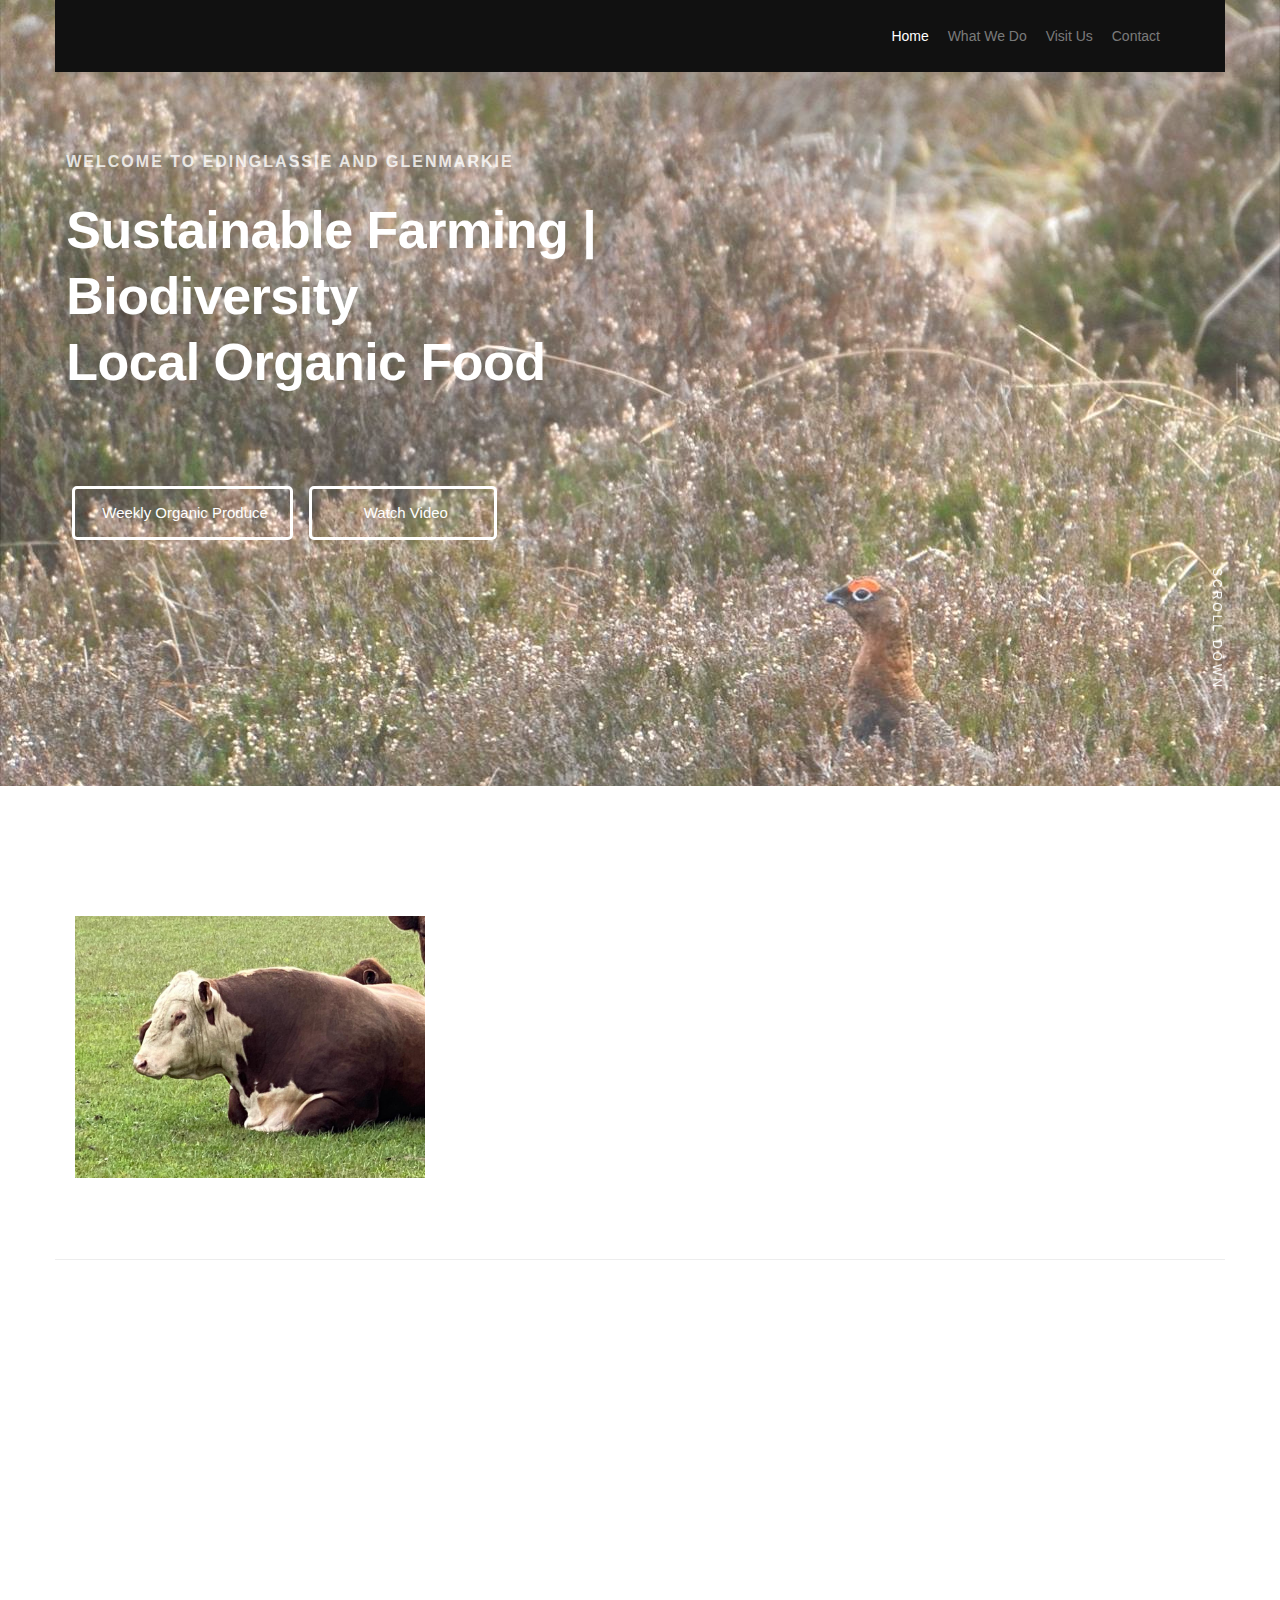
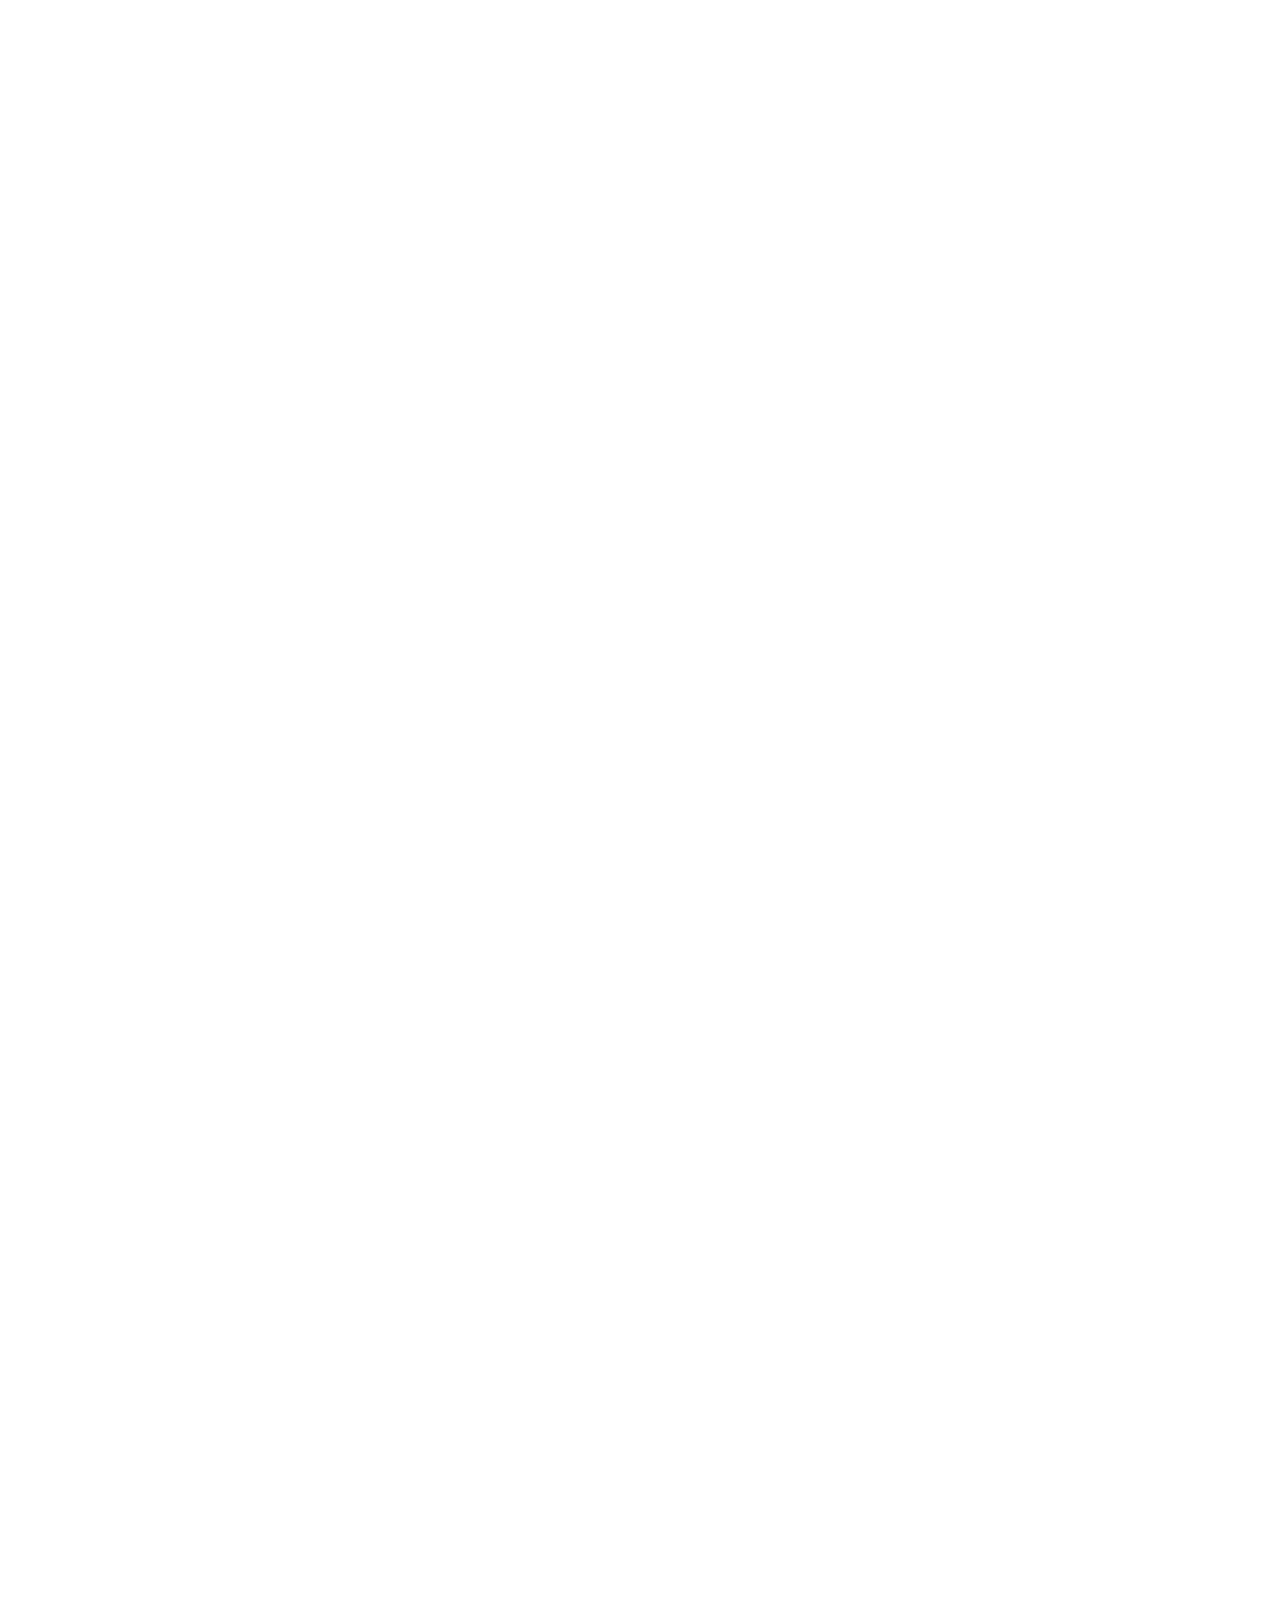
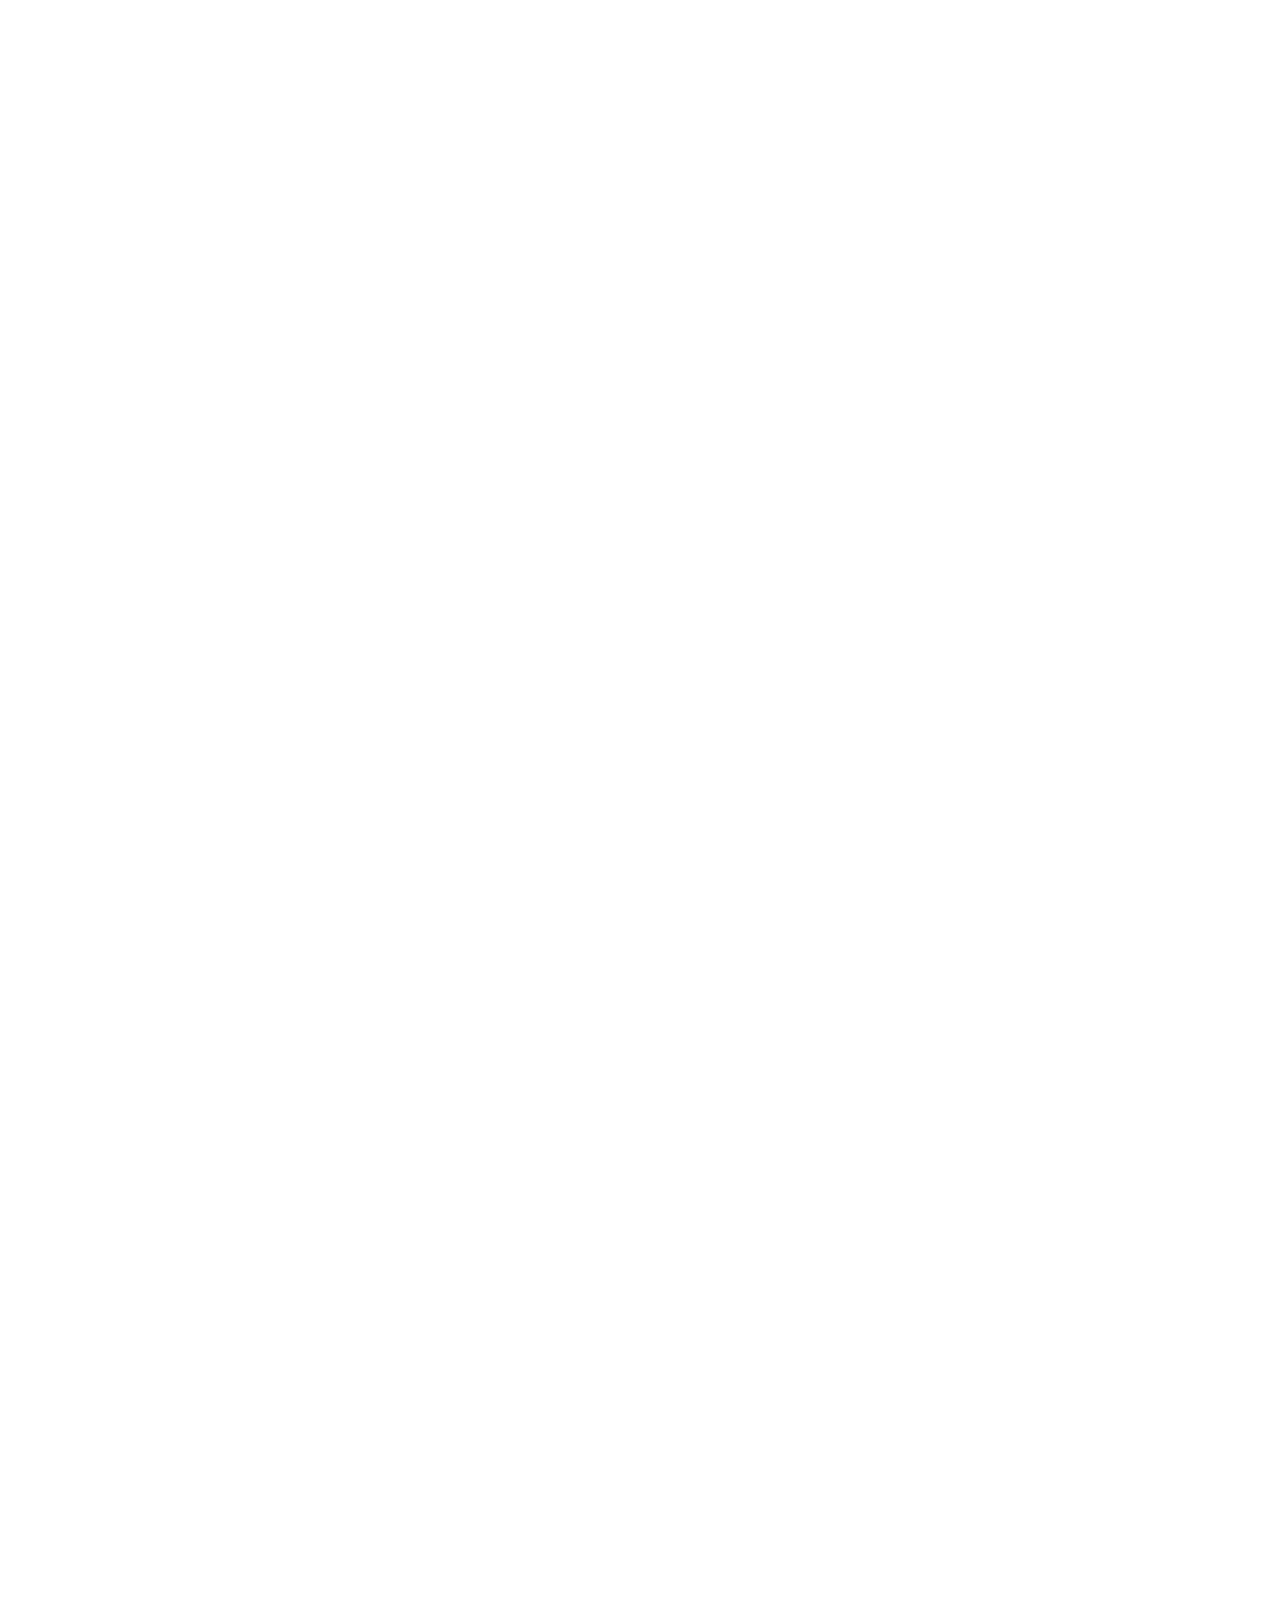
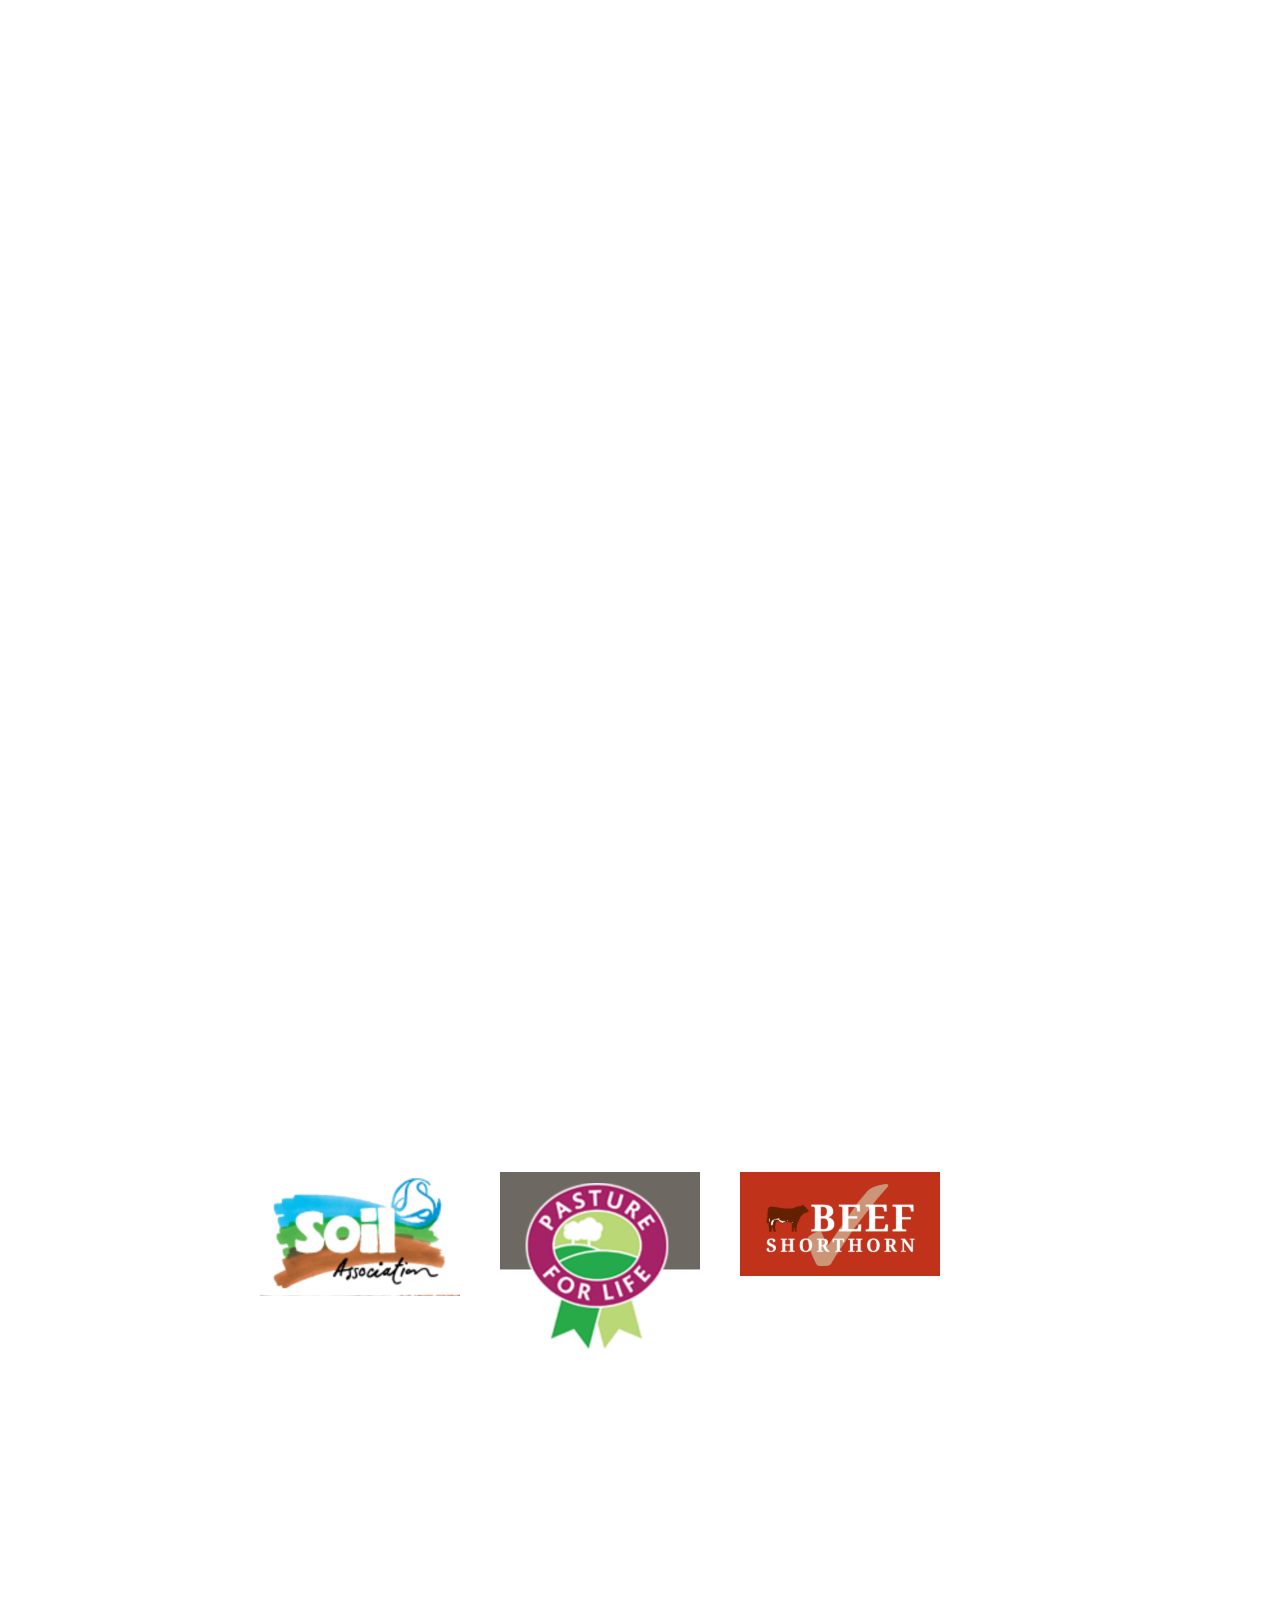
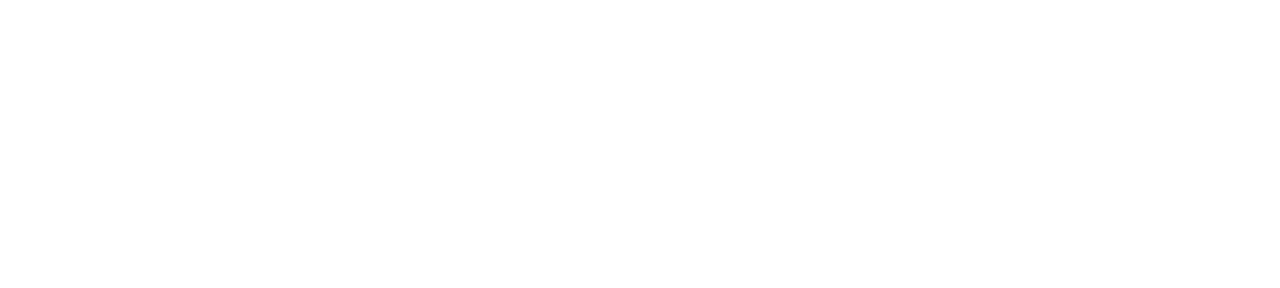
==== commit fe849373: "made additional edits to css and rearranged page format" ====
--- a/index.html
+++ b/index.html
@@ -2,312 +2,224 @@
 <!DOCTYPE html>
 <html class="no-js" lang="en-GB"> 
 <head>
-
-    <!--- basic page needs
-   ================================================== -->
-    <meta charset="utf-8">
-    <title>Edinglassie and Glenmarkie</title>
-    <meta name="description" content="Edinglassie and Glenmarkie website for farming, shooting, conservation and holiday lets">
-    <meta name="author" content="">
-        <!-- Favicon-->
-        <link rel="icon" type="image/x-icon" href="assets/favicon.ico" />
-        <!-- Font Awesome icons (free version)-->
-        <script src="https://use.fontawesome.com/releases/v5.15.3/js/all.js" crossorigin="anonymous"></script>
-        <!-- Simple line icons-->
-        <link href="https://cdnjs.cloudflare.com/ajax/libs/simple-line-icons/2.5.5/css/simple-line-icons.min.css" rel="stylesheet" type="text/css" />
-        <!-- Google fonts-->
-        <link href="https://fonts.googleapis.com/css?family=Lato:300,400,700,300italic,400italic,700italic" rel="stylesheet" type="text/css" />
-        <!-- Core theme CSS (includes Bootstrap)-->
-    <!-- mobile specific metas
-   ================================================== -->
-    <meta name="viewport" content="width=device-width, initial-scale=1">
-
-    <!-- CSS
-   ================================================== -->
-    <link rel="stylesheet" href="css/base.css">
-    <link rel="stylesheet" href="css/style.css">
-    <link rel="stylesheet" href="css/main.css">
-
-    <!-- script
-   ================================================== -->
-   <script src="js/script.js"></script>
-    <script src="js/text.min.js"></script>
-
-    <!-- favicons
-	================================================== -->
-    <link rel="shortcut icon" href="favicon.ico" type="image/x-icon">
-    <link rel="icon" href="favicon.ico" type="image/x-icon">
-
+ <!--- basic page needs
+ ================================================== -->
+<meta charset="utf-8">
+<title>Edinglassie and Glenmarkie</title>
+<meta name="description" content="Edinglassie and Glenmarkie website for farming, shooting, conservation and holiday lets">
+<meta name="author" content="Edinglassie and Glenamrkie">
+<!-- Favicon-->
+<link rel="icon" type="image/x-icon" href="assets/favicon.ico" />
+<!-- Font Awesome icons (free version)-->
+<script src="https://use.fontawesome.com/releases/v5.15.3/js/all.js" crossorigin="anonymous"></script>
+<!-- Simple line icons-->
+<link href="https://cdnjs.cloudflare.com/ajax/libs/simple-line-icons/2.5.5/css/simple-line-icons.min.css" rel="stylesheet" type="text/css" />
+<!-- Google fonts-->
+<link href="https://fonts.googleapis.com/css?family=Lato:300,400,700,300italic,400italic,700italic" rel="stylesheet" type="text/css" />
+<!-- Core theme CSS (includes Bootstrap)-->
+<!-- mobile specific metas
+================================================== -->
+<meta name="viewport" content="width=device-width, initial-scale=1">
+<!-- CSS
+================================================== -->
+<link rel="stylesheet" href="css/base.css">
+<link rel="stylesheet" href="css/style.css">
+<link rel="stylesheet" href="css/main.css">
+<!-- script
+================================================== -->
+<script src="js/script.js"></script>
+<script src="js/text.min.js"></script>
+<!-- favicons
+================================================== -->
+<link rel="shortcut icon" href="favicon.ico" type="image/x-icon">
+<link rel="icon" href="favicon.ico" type="image/x-icon">
 </head>
-
+<!--Body-->
 <body id="top">
-
-    <!-- header 
-   ================================================== -->
-   <header id="header" class="row">   
-
-   		<div class="header-logo">
-	        <a href="index.html">Dazzle</a>
-	    </div>
-
-	   	<nav id="header-nav-wrap">
-			<ul class="header-main-nav">
-				<li class="current"><a class="smoothscroll"  href="#home" title="home">Home</a></li>
-                <li><a class="smoothscroll"  href="#what-we-do" title="what-we-do">What We Do</a></li>
-				<li><a class="smoothscroll"  href="#visit-us" title="visit-us">Visit Us</a></li>
-				<li><a class="smoothscroll"  href="#contact" title="contact">Contact</a></li>
-			</ul>
-		</nav>
-
-		<a class="header-menu-toggle" href="#"><span>Menu</span></a>    	
-   	
-   </header> <!-- /header -->
-
-
-   <!-- home
-   ================================================== -->
-   <section id="home" data-parallax="scroll"  data-natural-width=3000 data-natural-height=2000>
-       <div class="bg-img1">
-
-        <div class="overlay"></div>
-        <div class="home-content">        
-
-            <div class="row contents">                     
-                <div class="home-content-left">
-
-                    <h3 data-aos="fade-up">Welcome to Edinglassie and Glenmarkie</h3>
-
-                    <h1 data-aos="fade-up">
-                        Sustainable Farming <br>
-                        Biodiversity <br>
-                        Local Organic Food
-                    </h1>
-
-                    <div class="buttons" data-aos="fade-up">
-                        <a href="#download" class="smoothscroll button stroke">
-                            <span class="icon-circle-down" aria-hidden="true"></span>
-                            Download Food List
-                        </a>
-                        <a href="video/beef-shorthorn.mp4" data-lity class="button stroke">
-                            <span class="icon-play" aria-hidden="true"></span>
-                            Watch Video
-                        </a>
-                    </div>                                         
-
-                </div>
-
-                <div class="home-image-right">
-                    <img src="images/plover.jpg" 
-                        srcset="images/plover.jpg 1x, images/plover.jpg 2x"  
-                        data-aos="fade-up">
-                </div>
-            </div>
-
-        </div> <!-- end home-content -->
-        </div>
-
-        <ul class="home-social-list">
-            <li>
-                <a href="#"><i class="fa fa-facebook-square"></i></a>
-            </li>
-            <li>
-                <a href="#"><i class="fa fa-twitter"></i></a>
-            </li>
-            <li>
-                <a href="#"><i class="fa fa-instagram"></i></a>
-            </li>
-            <li>
-                <a href="#"><i class="fa fa-youtube-play"></i></a>
-            </li>
-        </ul>
-        <!-- end home-social-list -->
-
-        <div class="home-scrolldown">
-            <a href="#about" class="scroll-icon smoothscroll">
-                <span>Scroll Down</span>
-                <i class="icon-arrow-right" aria-hidden="true"></i>
-            </a>
-        </div>
-
-    </section> <!-- end home -->  
-
-
-    <!-- about
-    ================================================== -->
-    <section id="about">
-
-        <div class="row about-intro">
-
-            <div class="col-four">
-                <h1 class="intro-header" data-aos="fade-up">About Us</h1>
-            </div>
-            <div class="col-eight">
-                <p class="lead" data-aos="fade-up">
-                    Excepteur enim magna veniam labore veniam sint. Ex aliqua esse proident ullamco voluptate. Nisi nisi nisi aliqua eiusmod dolor dolor proident deserunt occaecat elit Lorem reprehenderit. Id culpa veniam ex aliqua magna elit pariatur do nulla. Excepteur enim magna veniam labore veniam sint.
-                </p>
-            </div>                       
-            
-        </div>
-    </section>
-
+<!-- header 
+================================================== -->
+<header id="header" class="row">   
+<div class="header-logo">
+<a href="index.html">Edinglassie and Glenmarkie</a>
+</div>
+<!--Navigtion-->
+<nav id="header-nav-wrap">
+<ul class="header-main-nav">
+    <li class="current"><a class="smoothscroll"  href="#home" title="home">Home</a></li>
+    <li><a class="smoothscroll"  href="#what-we-do" title="what-we-do">What We Do</a></li>
+	<li><a class="smoothscroll"  href="#visit-us" title="visit-us">Visit Us</a></li>
+    <li><a class="smoothscroll"  href="#contact" title="contact">Contact</a></li>
+</ul>
+</nav>
+<a class="header-menu-toggle" href="#"></a>    	
+</header>
+<!-- /header -->
+<!-- home ================================================== -->
+<section id="home" data-parallax="scroll"  data-natural-width=3000 data-natural-height=2000>
+<div class="overlay">
+<div class="home-content">        
+<div class="row contents">                     
+<div class="home-content-left">
+<h3 data-aos="fade-up">Welcome to Edinglassie and Glenmarkie</h3>
+<h1 data-aos="fade-up">
+Sustainable Farming | Biodiversity <br>
+Local Organic Food
+</h1>
+
+<div class="buttons" data-aos="fade-up">
+<a href="organic-produce.html" class="smoothscroll button stroke">
+<span class="icon-circle-down" aria-hidden="true"></span>
+Weekly Organic Produce</a>
+<!--Video-->
+<a href="video/beef-shorthorn.mp4" data-lity class="button stroke">
+<span class="icon-play" aria-hidden="true"></span>
+Watch Video</a>
+</div>                                         
+</div>
+</div>
+</div> <!-- end home-content -->
+</div>
+</div>
+
+<ul class="home-social-list">
+<li>
+<a href="#"><i class="fa fa-facebook-square"></i></a>
+</li>
+<li>
+<a href="#"><i class="fa fa-twitter"></i></a>
+</li>
+<li>
+<a href="#"><i class="fa fa-instagram"></i></a>
+</li>
+<li>
+<a href="#"><i class="fa fa-youtube-play"></i></a>
+</li>
+</ul>
+<!-- end home-social-list -->
+
+<div class="home-scrolldown">
+<a href="#about" class="scroll-icon smoothscroll">
+<span>Scroll Down</span>
+<i class="icon-arrow-right" aria-hidden="true"></i>
+</a>
+</div>
+</section> <!-- end home -->  
+
+<!-- about ================================================== -->
+<section id="about">
+<div class="row about-intro">
+<div class="col-four">
+<h1 class="intro-header" data-aos="fade-up">About Us</h1>
+<img src="images/bull-shorthorn.jpeg">
+</div>
+<div class="col-eight">
+<p class="lead" data-aos="fade-up">
+Edinglassie & Glenmarkie
+The name, Edinglassie, or Eudan-glasaich in old Scots, means “steep grazing” – a pretty good description for those of us who have to traverse its gentle slopes in wet weather. It is good grazing land, and a charming old anecdote tells us that if you left your stick lying of an evening in June in the haughs of Edinglassie, there would be no point in going back to look for it in the morning as it would be so “happit ower wi’ grass” that you would never find it.
+Included in the property are the lands of Glenmarkie – in old Scots the “Valley of the Horses” – so called because of the custom of turning out the horses there for the summer after completion of the spring farm work.
+</p>
+</div>                       
+</div>
+</section>
+<!--What we Do-->
 <section id="what-we-do">
-        <div class="row about-features">
-
-            <div class="features-list block-1-3 block-m-1-2 block-mob-full group">
-
-                <div class="bgrid feature" data-aos="fade-up">	
-
-                    <span class="icon"><i class="icon-window"></i></span>            
-
-                    <div class="service-content">	
-
-                        <img class="intro-column" src="images/sheep.jpg">
-
-                        <h3>Food and Farming</h3>
-
-                        <p>Sed ut perspiciatis unde omnis iste natus error sit voluptatem accusantium doloremque laudantium, totam rem aperiam, eaque ipsa quae ab illo inventore veritatis et quasi architecto beatae vitae dicta sunt explicabo. Nemo enim ipsam voluptatem quia voluptas sit aspernatur aut odit aut fugit.
-                        </p>
-                        
-                    </div> 	         	 
-
-                    </div> <!-- /bgrid -->
-
-                    <div class="bgrid feature" data-aos="fade-up">	
-
-                        <span class="icon"><i class="icon-image"></i></span>                          
-
-                    <div class="service-content">	
-
-                        <img class="intro-column" src="images/grouse.jpg">
-
-                        <h3>Shooting and Conservation</h3>  
-
-                        <p>Sed ut perspiciatis unde omnis iste natus error sit voluptatem accusantium doloremque laudantium, totam rem aperiam, eaque ipsa quae ab illo inventore veritatis et quasi architecto beatae vitae dicta sunt explicabo. Nemo enim ipsam voluptatem quia voluptas sit aspernatur aut odit aut fugit.
-                        </p>
-
-                        
-                    </div>	                          
-
-                </div> <!-- /bgrid -->
-
-                <div class="bgrid feature" data-aos="fade-up">
-
-                    <span class="icon"><i class="icon-paint-brush"></i></span>		            
-
-                    <div class="service-content">
-
-                     <img class="intro-column" src="images/cottage.jpeg">
-
-                        <h3>Holiday and Residential Lets</h3>
-
-                        <p>Sed ut perspiciatis unde omnis iste natus error sit voluptatem accusantium doloremque laudantium, totam rem aperiam, eaque ipsa quae ab illo inventore veritatis et quasi architecto beatae vitae dicta sunt explicabo. Nemo enim ipsam voluptatem quia voluptas sit aspernatur aut odit aut fugit.
-                        </p> 
-                            
-                    </div> 	            	               
-
-                </div> <!-- /bgrid -->
-
-                    <div class="bgrid feature" data-aos="fade-up">
-
-                        <span class="icon"><i class="icon-file"></i></span>	              
-
-                    <div class="service-content">
-
-                     <img class="intro-column" src="images/red-squirrel.jpg">
-
-                        <h3>Nature and Wildlife</h3>
-
-                        <p>Sed ut perspiciatis unde omnis iste natus error sit voluptatem accusantium doloremque laudantium, totam rem aperiam, eaque ipsa quae ab illo inventore veritatis et quasi architecto beatae vitae dicta sunt explicabo. Nemo enim ipsam voluptatem quia voluptas sit aspernatur aut odit aut fugit.
-                        </p> 
-                        
-                    </div>                
-
-                    </div> <!-- /bgrid -->
-
-                <div class="bgrid feature" data-aos="fade-up">
-
-                    <span class="icon"><i class="icon-sliders"></i></span>	            
-
-                    <div class="service-content">	
-
-                     <img class="intro-column" src="images/hill.jpg">
-
-                        <h3>Carbon Sequestration</h3>
-
-                        <p>Sed ut perspiciatis unde omnis iste natus error sit voluptatem accusantium doloremque laudantium, totam rem aperiam, eaque ipsa quae ab illo inventore veritatis et quasi architecto beatae vitae dicta sunt explicabo. Nemo enim ipsam voluptatem quia voluptas sit aspernatur aut odit aut fugit.
-                        </p>                            
-                    </div>	               
-
-                </div> <!-- /bgrid -->
-
-                <div class="bgrid feature" data-aos="fade-up">
-
-                    <span class="icon"><i class="icon-gift"></i></span>	   	           
-
-                    <div class="service-content">
-
-                     <img class="intro-column" src="images/thaisey.jpg">
-
-                        <h3>And Something Else</h3>
-
-                        <p>Sed ut perspiciatis unde omnis iste natus error sit voluptatem accusantium doloremque laudantium, totam rem aperiam, eaque ipsa quae ab illo inventore veritatis et quasi architecto beatae vitae dicta sunt explicabo. Nemo enim ipsam voluptatem quia voluptas sit aspernatur aut odit aut fugit.
-                        </p> 
-                            
-                    </div>	               
-
-                </div> <!-- /bgrid -->
-
-            </div> <!-- end features-list -->
-
-        </div> <!-- end about-features -->
-
-        </section>
-
-        <div class="row about-how">
-          
-            <h1 class="intro-header" data-aos="fade-up">Food Available for Pick up</h1>           
-
-            <div class="about-how-content" data-aos="fade-up">
-                <div class="about-how-steps block-1-2 block-tab-full group">
-
-                    <div class="bgrid step" data-item="1">
-                        <img class="items" src="images/beef-shorthorn.jpeg">
-                        <h3>Beef</h3>
-                        <p>Sed ut perspiciatis unde omnis iste natus error sit voluptatem accusantium doloremque laudantium, totam rem aperiam, eaque ipsa quae ab illo inventore veritatis et quasi architecto beatae vitae dicta sunt explicabo. 
-                        </p> 
-                    </div>
-
-                    <div class="bgrid step" data-item="2">
-                        <img class="items" src="images/sheep.jpg">
-                        <h3>Lamb</h3>
-                        <p>Sed ut perspiciatis unde omnis iste natus error sit voluptatem accusantium doloremque laudantium, totam rem aperiam, eaque ipsa quae ab illo inventore veritatis et quasi architecto beatae vitae dicta sunt explicabo. 
-                        </p> 
-                    </div>               
-               
-                    <div class="bgrid step" data-item="3">
-                        <img class="items" src="images/roe-deer.jpg">
-                        <h3>Game</h3>
-                        <p>Sed ut perspiciatis unde omnis iste natus error sit voluptatem accusantium doloremque laudantium, totam rem aperiam, eaque ipsa quae ab illo inventore veritatis et quasi architecto beatae vitae dicta sunt explicabo. 
-                        </p> 
-                    </div>
-
-                    <div class="bgrid step" data-item="4">
-                         <img class="items" src="images/seasonal-veg.jpg">
-                            <h3>Seasonal Vegetables</h3>
-                        <p>Sed ut perspiciatis unde omnis iste natus error sit voluptatem accusantium doloremque laudantium, totam rem aperiam, eaque ipsa quae ab illo inventore veritatis et quasi architecto beatae vitae dicta sunt explicabo. 
-                        </p> 
-                    </div>  
-
-                </div>           
-           </div> <!-- end about-how-content -->
-
-        </div> <!-- end about-how -->
-
-        
-
-        </div>  <!-- end about-bottom-image -->       
-        
-    </section> <!-- end about -->  
+<div class="row about-how">
+<h1 class="intro-header" data-aos="fade-up">What We Do</h1>    
+<div class="row about-features">
+<div class="features-list block-1-3 block-m-1-2 block-mob-full group">
+    
+<!--Farming Practice-->
+<div class="bgrid feature" data-aos="fade-up">	
+<div class="service-content">	
+<img class="intro-column" src="images/sheep.jpg">
+<h3>Farming Practice</h3>
+<p>Sed ut perspiciatis unde omnis iste natus error sit voluptatem accusantium doloremque laudantium, totam rem aperiam, eaque ipsa quae ab illo inventore veritatis et quasi architecto beatae vitae dicta sunt explicabo. Nemo enim ipsam voluptatem quia voluptas sit aspernatur aut odit aut fugit.
+</p>
+</div> 	         	 
+</div> <!-- /bgrid -->
+<!--Shooting and Conservation-->
+<div class="bgrid feature" data-aos="fade-up">	
+<div class="service-content">	
+<img class="intro-column" src="images/grouse.jpg">
+<h3>Shooting and Conservation</h3>  
+<p>Sed ut perspiciatis unde omnis iste natus error sit voluptatem accusantium doloremque laudantium, totam rem aperiam, eaque ipsa quae ab illo inventore veritatis et quasi architecto beatae vitae dicta sunt explicabo. Nemo enim ipsam voluptatem quia voluptas sit aspernatur aut odit aut fugit.
+</p>
+</div>	                          
+</div> <!-- /bgrid -->
+<!--Holiday and Residential Lets-->
+<div class="bgrid feature" data-aos="fade-up">
+<div class="service-content">
+<img class="intro-column" src="images/cottage.jpeg">
+<h3>Holiday and Residential Lets</h3>
+<p>Sed ut perspiciatis unde omnis iste natus error sit voluptatem accusantium doloremque laudantium, totam rem aperiam, eaque ipsa quae ab illo inventore veritatis et quasi architecto beatae vitae dicta sunt explicabo. Nemo enim ipsam voluptatem quia voluptas sit aspernatur aut odit aut fugit.
+</p> 
+</div> 	            	               
+</div> <!-- /bgrid -->
+<!--Biodiversity-->
+<div class="bgrid feature" data-aos="fade-up">
+<div class="service-content">
+<img class="intro-column" src="images/red-squirrel.jpg">
+<h3>Biodiversity</h3>
+<p>Sed ut perspiciatis unde omnis iste natus error sit voluptatem accusantium doloremque laudantium, totam rem aperiam, eaque ipsa quae ab illo inventore veritatis et quasi architecto beatae vitae dicta sunt explicabo. Nemo enim ipsam voluptatem quia voluptas sit aspernatur aut odit aut fugit.
+</p> 
+</div>                
+</div> <!-- /bgrid -->
+<!--Carbon Sequestration-->
+<div class="bgrid feature" data-aos="fade-up">
+<div class="service-content">	
+<img class="intro-column" src="images/hill.jpg">
+<h3>Carbon Sequestration</h3>
+<p>Sed ut perspiciatis unde omnis iste natus error sit voluptatem accusantium doloremque laudantium, totam rem aperiam, eaque ipsa quae ab illo inventore veritatis et quasi architecto beatae vitae dicta sunt explicabo. Nemo enim ipsam voluptatem quia voluptas sit aspernatur aut odit aut fugit.
+</p>                            
+</div>	               
+</div> <!-- /bgrid -->
+<!--Something Else-->
+<div class="bgrid feature" data-aos="fade-up">
+<div class="service-content">
+<img class="intro-column" src="images/thaisey.jpg">
+<h3>And Something Else</h3>
+<p>Sed ut perspiciatis unde omnis iste natus error sit voluptatem accusantium doloremque laudantium, totam rem aperiam, eaque ipsa quae ab illo inventore veritatis et quasi architecto beatae vitae dicta sunt explicabo. Nemo enim ipsam voluptatem quia voluptas sit aspernatur aut odit aut fugit.
+</p> 
+</div>	               
+</div> <!-- /bgrid -->
+</div> <!-- end features-list -->
+</div> <!-- end about-features -->
+</section>
+
+<!--Another Section-->
+<div class="row about-how">
+<h1 class="intro-header" data-aos="fade-up">Food Available for Pick up</h1>           
+<div class="about-how-content" data-aos="fade-up">
+<div class="about-how-steps block-1-2 block-tab-full group">
+<div class="bgrid step" data-item="1">
+<img class="items" src="images/beef-shorthorn.jpeg">
+<h3>Beef</h3>
+<p>Sed ut perspiciatis unde omnis iste natus error sit voluptatem accusantium doloremque laudantium, totam rem aperiam, eaque ipsa quae ab illo inventore veritatis et quasi architecto beatae vitae dicta sunt explicabo. 
+</p> 
+</div>
+<div class="bgrid step" data-item="2">
+<img class="items" src="images/sheep.jpg">
+<h3>Lamb</h3>
+<p>Sed ut perspiciatis unde omnis iste natus error sit voluptatem accusantium doloremque laudantium, totam rem aperiam, eaque ipsa quae ab illo inventore veritatis et quasi architecto beatae vitae dicta sunt explicabo. 
+</p> 
+</div>               
+<div class="bgrid step" data-item="3">
+<img class="items" src="images/roe-deer.jpg">
+<h3>Game</h3>
+<p>Sed ut perspiciatis unde omnis iste natus error sit voluptatem accusantium doloremque laudantium, totam rem aperiam, eaque ipsa quae ab illo inventore veritatis et quasi architecto beatae vitae dicta sunt explicabo. 
+</p> 
+</div>
+<div class="bgrid step" data-item="4">
+<img class="items" src="images/seasonal-veg.jpg">
+<h3>Seasonal Vegetables</h3>
+<p>Sed ut perspiciatis unde omnis iste natus error sit voluptatem accusantium doloremque laudantium, totam rem aperiam, eaque ipsa quae ab illo inventore veritatis et quasi architecto beatae vitae dicta sunt explicabo. 
+</p> 
+</div>  
+</div>           
+</div> <!-- end about-how-content -->
+</div> <!-- end about-how -->
+</div>  <!-- end about-bottom-image -->       
+</section> <!-- end about -->  
    
 
     <!-- Intro Boxes
--- a/css/main.css
+++ b/css/main.css
@@ -75,13 +75,6 @@
   margin: 0;
   padding: 0;
 }
-
-/* Background Image */
-
-.bg-img1 {
-    background-image: url(../images/grouse.jpg)
-}
-
 /* ------------------------------------------------------------------- 
  * links - (_document-setup) 
  * ------------------------------------------------------------------- */
@@ -1083,11 +1076,11 @@
 
 h1.intro-header {
   font-family: "montserrat-regular", sans-serif;
-  font-size: 3.4rem;
+  font-size: 3.0rem;
   line-height: 1.324;
   color: #151515;
   position: relative;
-  padding-bottom: 3.6rem;
+  padding-bottom: 1.6rem;
 }
 
 h1.intro-header::before {
@@ -1095,7 +1088,6 @@
   content: "";
   height: 2px;
   width: 70px;
-  background-image: url(../images/plover.jpg);
   position: absolute;
   left: 0;
   bottom: 0;
@@ -1419,21 +1411,19 @@
   display: table;
 }
 
+.overlay {
+    background-image: url(../images/grouse.jpg);
+    opacity: 0,8;
+}
+
 #home .shadow-overlay {
   position: absolute;
   top: 0;
   left: 0;
   width: 100%;
   height: 100%;
-  opacity: .2;
-  background: -moz-linear-gradient(left, black 0%, black 20%, transparent 100%);
-  /* FF3.6-15 */
-  background: -webkit-linear-gradient(left, black 0%, black 20%, transparent 100%);
-  /* Chrome10-25,Safari5.1-6 */
-  background: linear-gradient(to right, black 0%, black 20%, transparent 100%);
-  /* W3C, IE10+, FF16+, Chrome26+, Opera12+, Safari7+ */
-  filter: progid:DXImageTransform.Microsoft.gradient( startColorstr='#000000', endColorstr='#00000000', GradientType=1);
-  /* IE6-9 */
+  opacity: 0.8;
+  
 }
 
 #home .overlay {
@@ -1442,7 +1432,7 @@
   left: 0;
   width: 100%;
   height: 100%;
-  opacity: .2;
+  opacity: .8;
   background-color: #000000;
 }
 
@@ -1464,7 +1454,7 @@
 .home-content-left {
   padding: 15rem 0 12rem 40px;
   position: relative;
-  width: 50%;
+  width: 100%;
 }
 
 .home-content-left h3 {
@@ -1505,24 +1495,7 @@
   color: #000000 !important;
 }
 
-.home-image-right {
-  display: block;
-  position: absolute;
-  right: 0;
-  top: 50%;
-  -webkit-transform: translateY(-50%);
-  -ms-transform: translateY(-50%);
-  transform: translateY(-50%);
-  padding-top: 21rem;
-  z-index: 500;
-  width: 50%;
-  text-align: right;
-}
-
-.home-image-right img {
-  vertical-align: bottom;
-  width: 75%;
-}
+
 
 
 /* home social-list */
@@ -1682,11 +1655,6 @@
  * home section 
  * ------------------------------------------------------------------- */
 
-@media only screen and (max-width: 1300px) {
-  .home-image-right {
-    right: 5rem;
-  }
-}
 
 @media only screen and (max-width: 1200px) {
   #home {
@@ -1703,13 +1671,6 @@
   }
   .home-content-left h1 {
     font-size: 4.8rem;
-  }
-  .home-image-right {
-    padding-top: 18rem;
-  }
-  .home-image-right img {
-    vertical-align: top;
-    width: 70%;
   }
 }
 
@@ -1732,14 +1693,6 @@
   }
   .home-content-left h1 {
     font-size: 4.2rem;
-  }
-  .home-image-right {
-    width: 40%;
-    padding-top: 120px;
-  }
-  .home-image-right img {
-    vertical-align: top;
-    width: 100%;
   }
 }
 
@@ -1762,18 +1715,6 @@
   .home-content-left h1 {
     margin-bottom: 3.6rem;
   }
-  .home-image-right {
-    width: 400px;
-    right: auto;
-    top: auto;
-    left: 50%;
-    bottom: 0;
-    -webkit-transform: translateX(-50%);
-    -ms-transform: translateX(-50%);
-    transform: translateX(-50%);
-    padding: 0;
-    margin-bottom: -378px;
-  }
 }
 
 @media only screen and (max-width: 768px) {
@@ -1830,10 +1771,6 @@
   .home-content-left .button.stroke {
     margin: 0 0 1.2rem 0;
   }
-  .home-image-right {
-    width: 320px;
-    margin-bottom: -298px;
-  }
 }
 
 
@@ -1843,20 +1780,21 @@
  *
  * ------------------------------------------------------------------- */
 
-#about {
+#what-we-do {
   min-height: 786px;
   background: #ffffff;
-  padding-top: 18rem;
+  padding-top: 2rem;
   overflow: hidden;
 }
 
 .about-intro {
+    padding-top: 5rem;
   padding-bottom: 3.6rem;
   border-bottom: 1px solid rgba(0, 0, 0, 0.07);
 }
 
 .about-features .features-list {
-  padding-top: 5.4rem;
+  padding-top: 5rem;
 }
 
 .about-features .feature {
@@ -1869,7 +1807,7 @@
 }
 
 .about-features .feature .icon i {
-  color: #39b54a;
+  color: rgba(0, 0, 0, 0.07);
   font-size: 4.8rem;
 }
 
@@ -1881,15 +1819,15 @@
 }
 
 .about-how {
-  padding-top: 7.2rem;
-  padding-bottom: 6rem;
+  padding-top: 2rem;
+  padding-bottom: 2rem;
 }
 
 .about-how h1.intro-header {
   text-align: center;
 }
 
-#about .about-how h1.intro-header::before {
+#what-we-do .about-how h1.intro-header::before {
   left: 50%;
   -webkit-transform: translateX(-50%);
   -ms-transform: translateX(-50%);
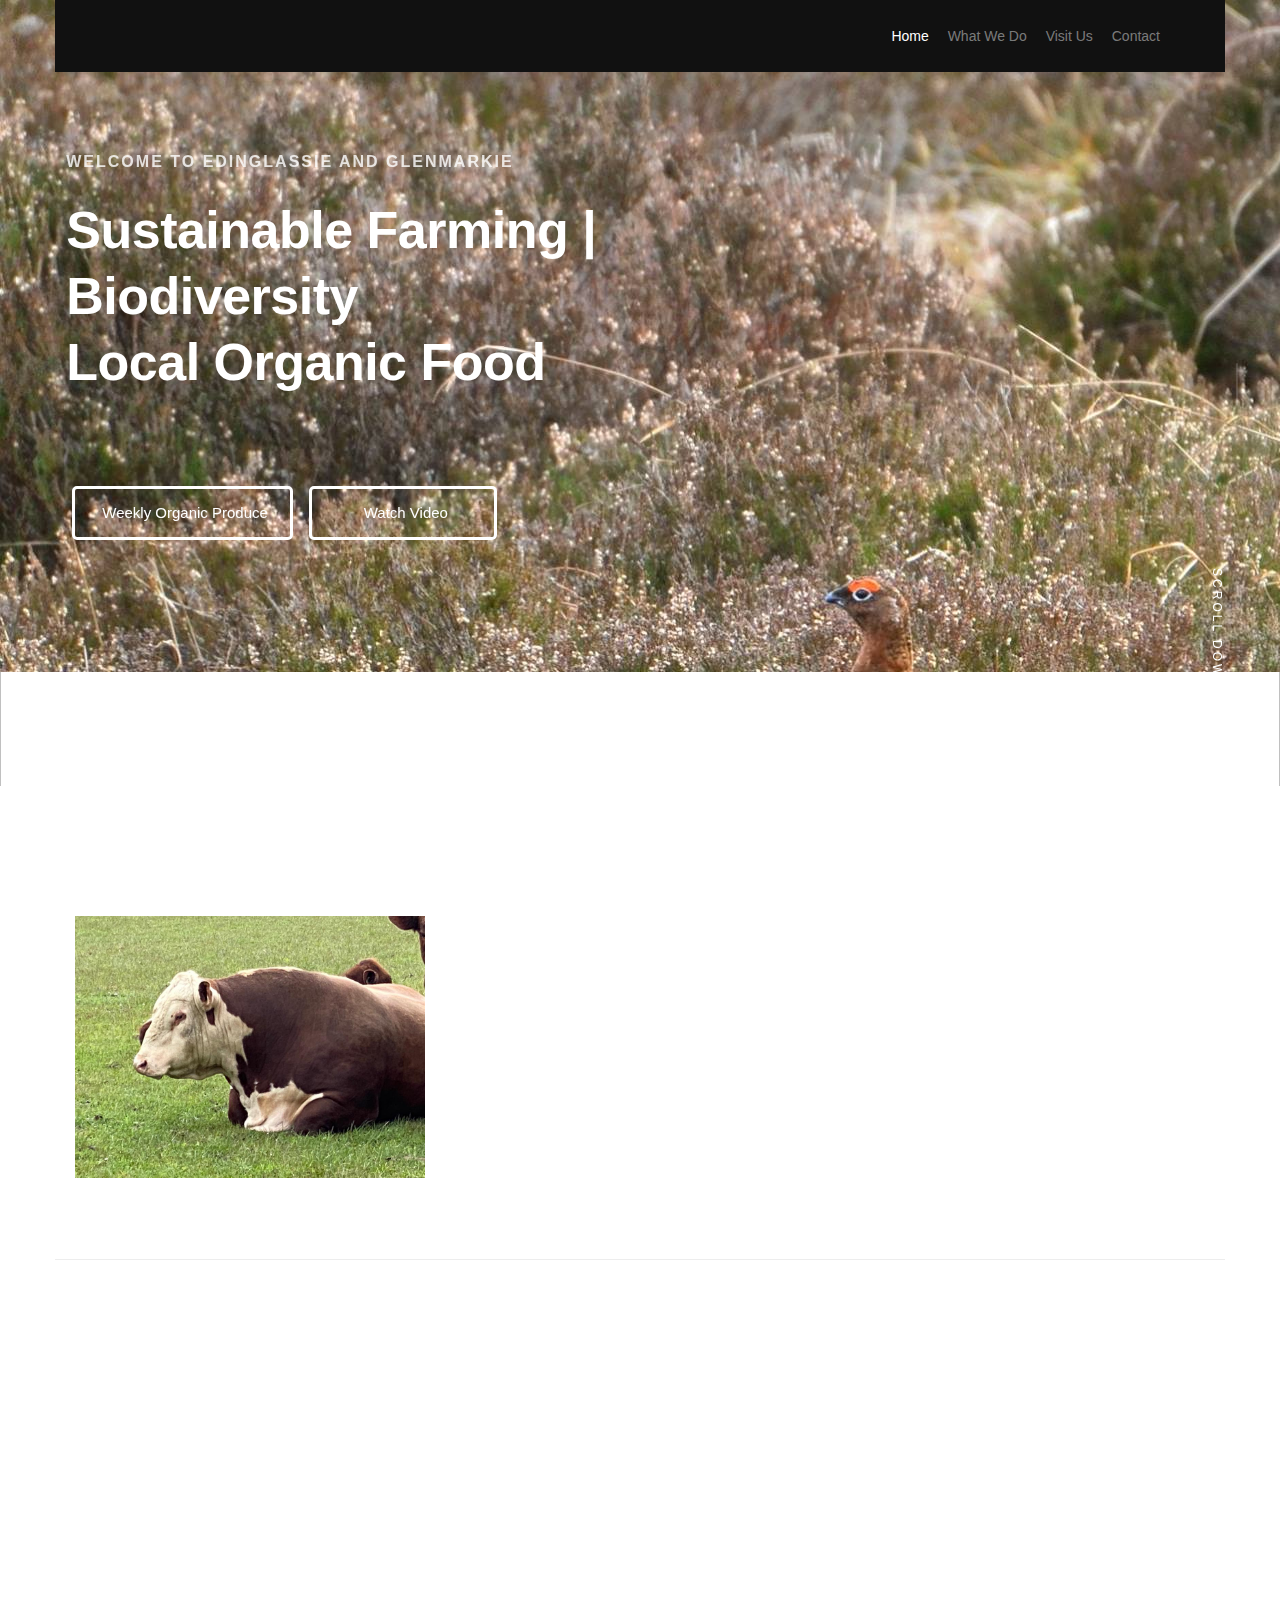
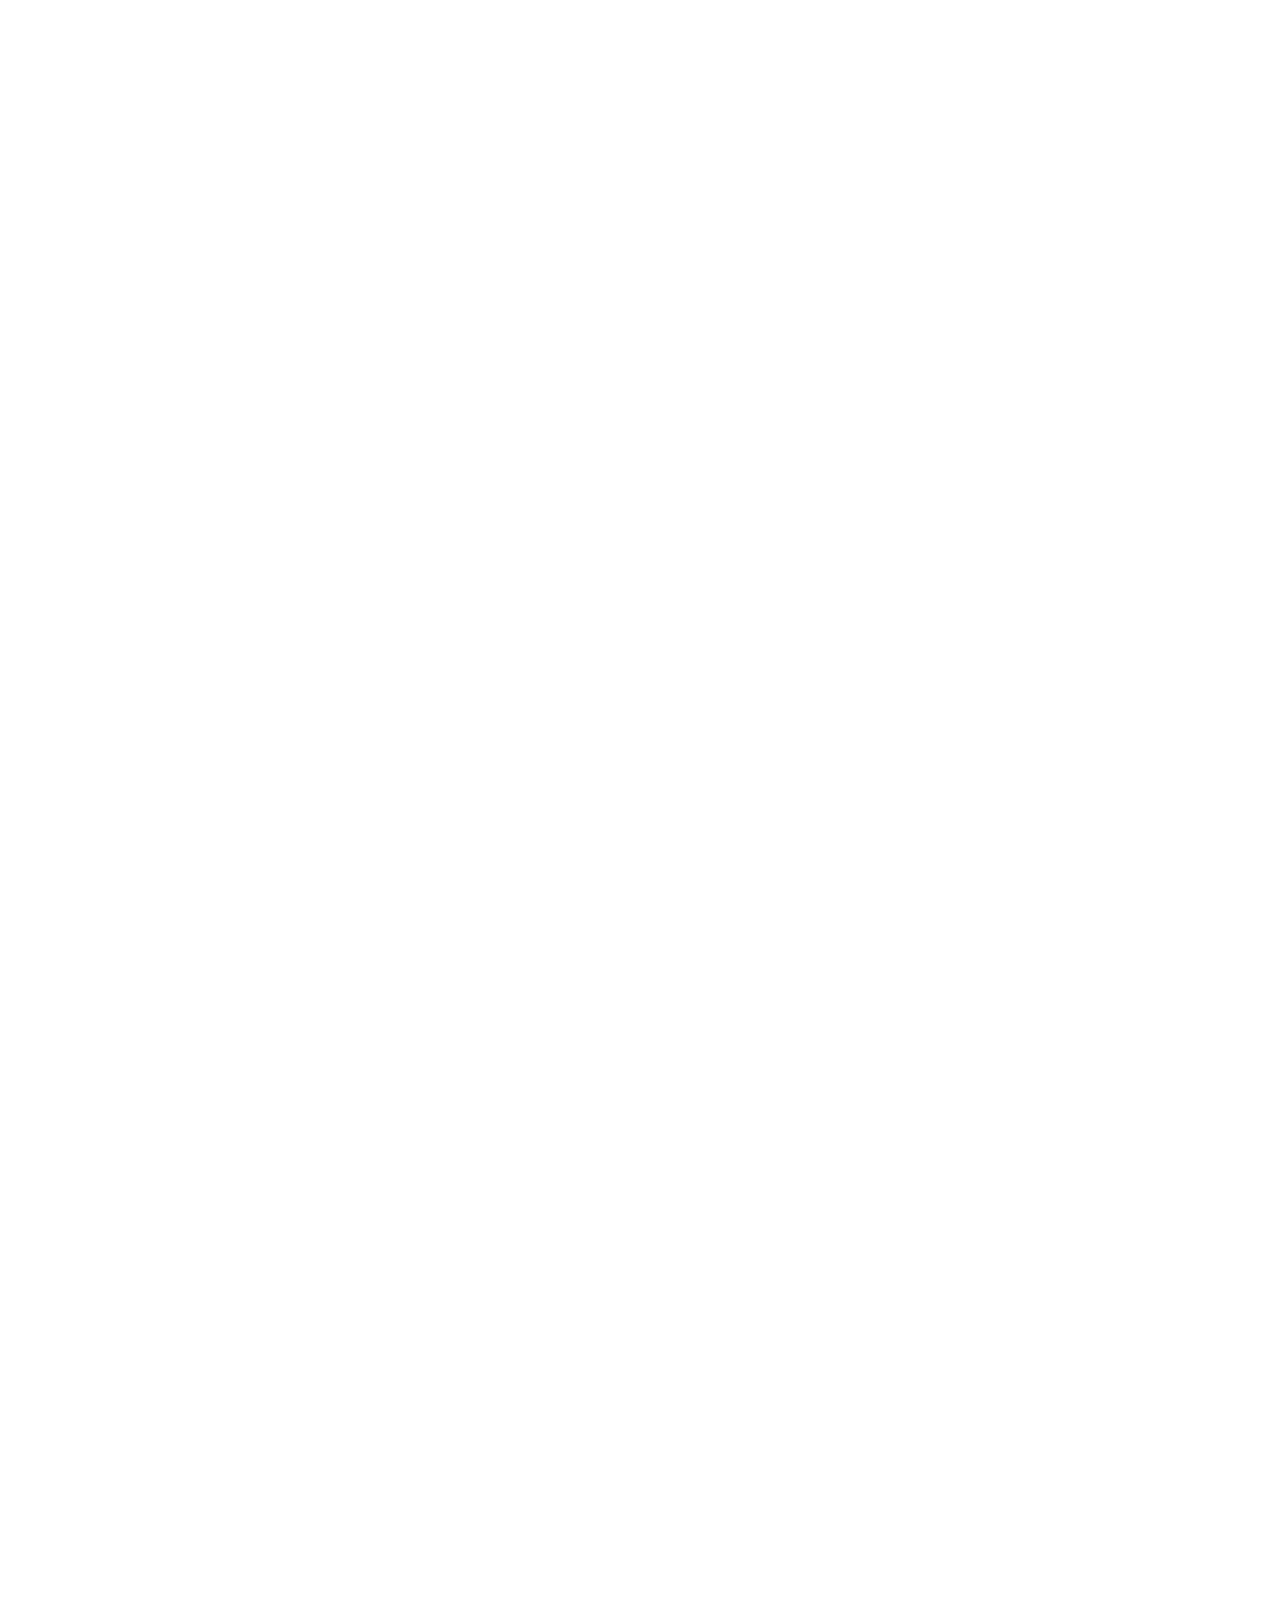
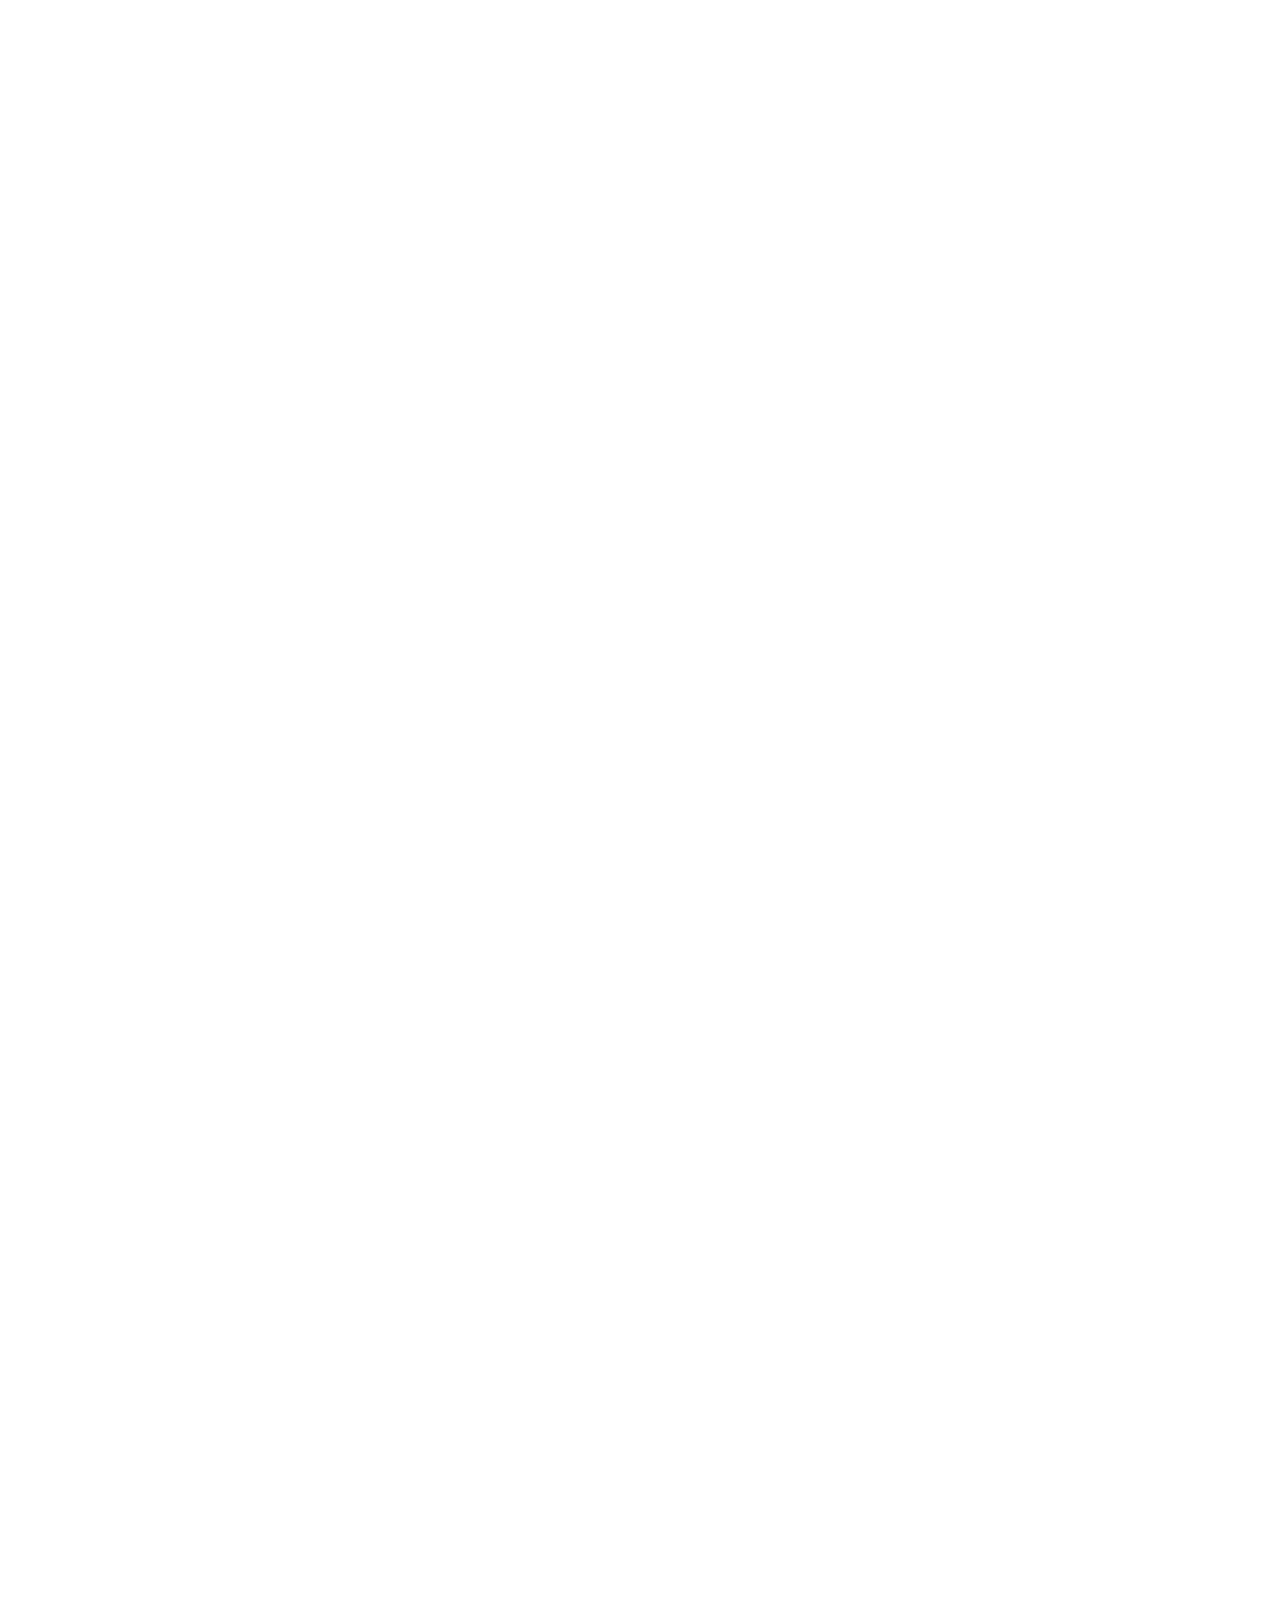
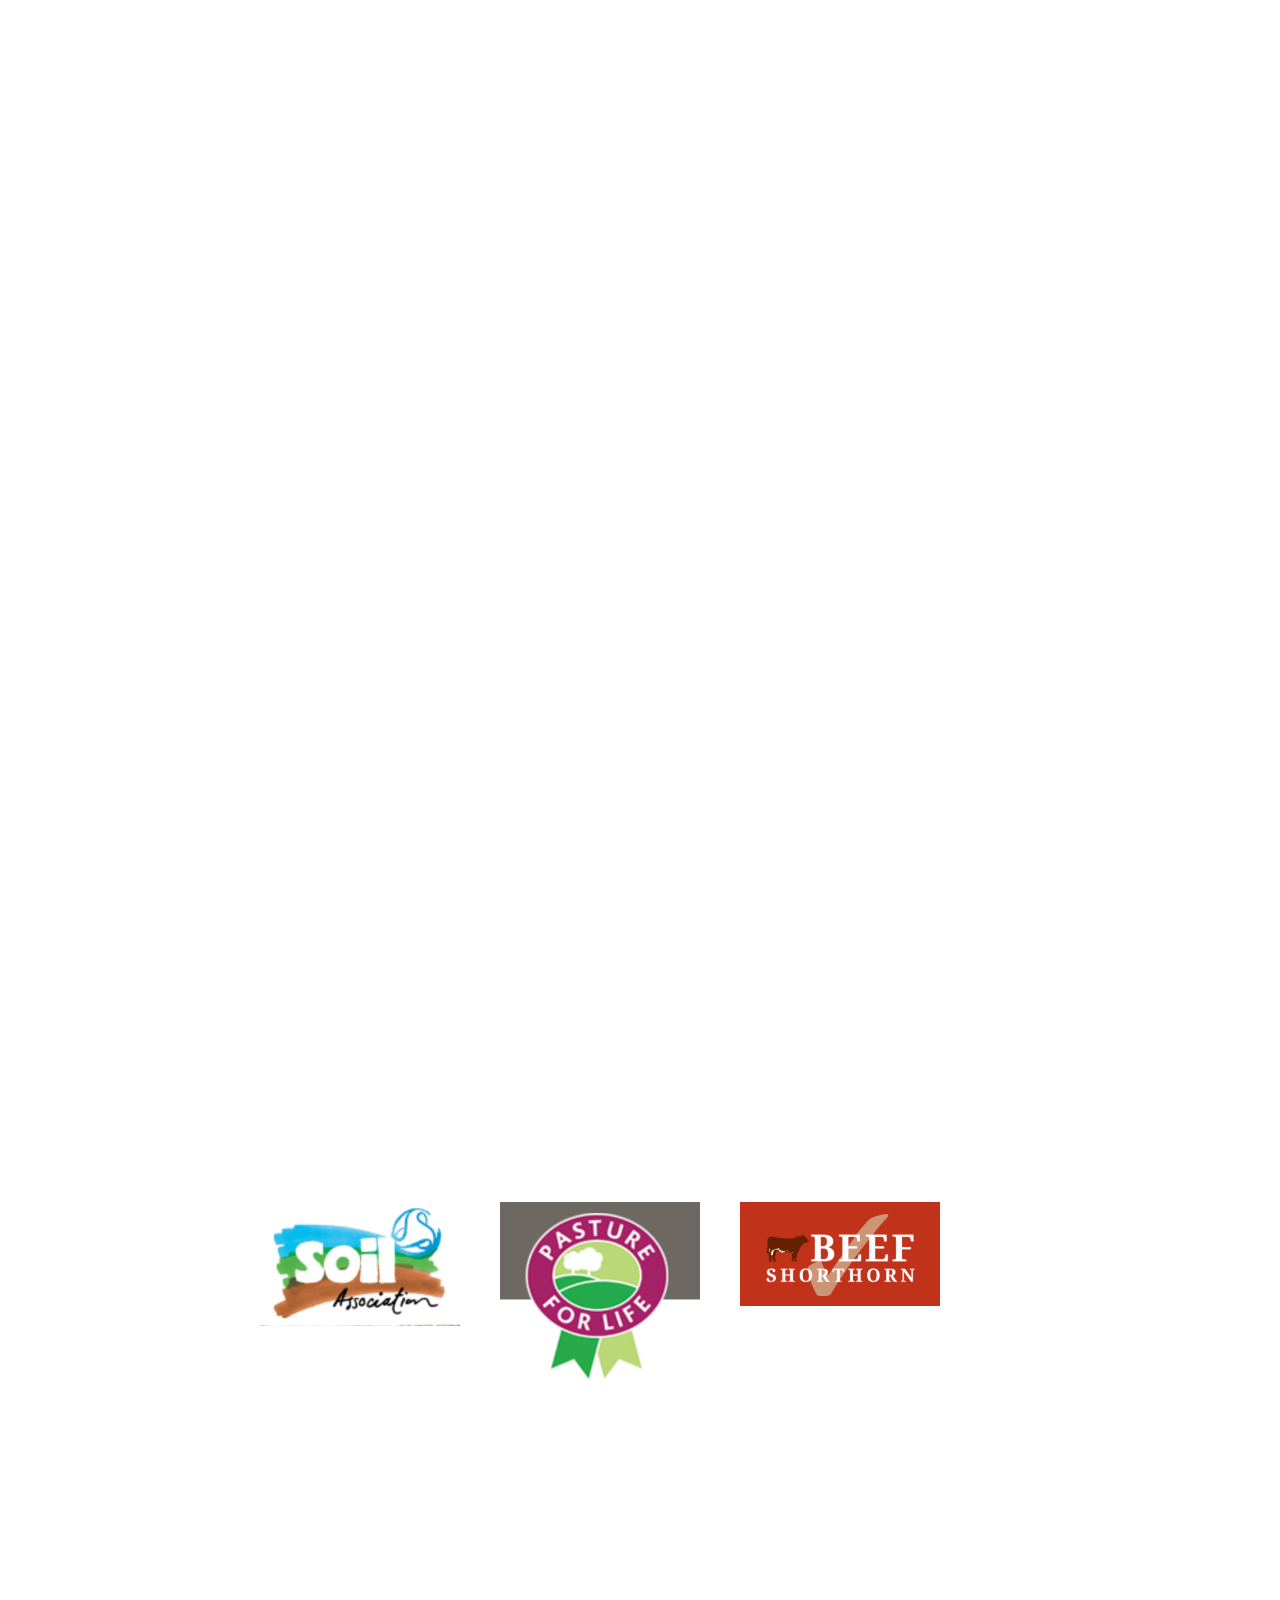
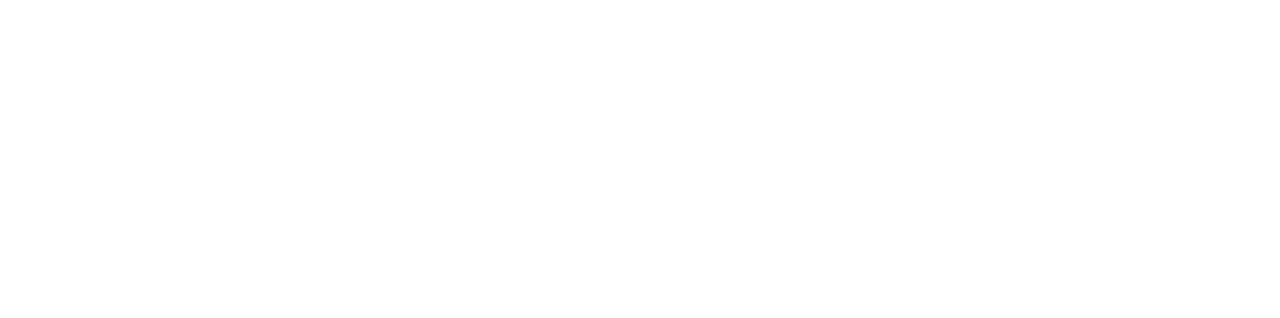
==== commit c4c6e64b: "added bootstrap to pages and additional html files. Also uploaded and implemented pdf articles" ====
--- a/index.html
+++ b/index.html
@@ -56,7 +56,7 @@
 <!-- /header -->
 <!-- home ================================================== -->
 <section id="home" data-parallax="scroll"  data-natural-width=3000 data-natural-height=2000>
-<div class="overlay">
+<div class="overlay-home">
 <div class="home-content">        
 <div class="row contents">                     
 <div class="home-content-left">
@@ -132,7 +132,9 @@
 <div class="bgrid feature" data-aos="fade-up">	
 <div class="service-content">	
 <img class="intro-column" src="images/sheep.jpg">
+
 <h3>Farming Practice</h3>
+<a href="farming-practice.html">Farming</a>
 <p>Sed ut perspiciatis unde omnis iste natus error sit voluptatem accusantium doloremque laudantium, totam rem aperiam, eaque ipsa quae ab illo inventore veritatis et quasi architecto beatae vitae dicta sunt explicabo. Nemo enim ipsam voluptatem quia voluptas sit aspernatur aut odit aut fugit.
 </p>
 </div> 	         	 
--- a/css/main.css
+++ b/css/main.css
@@ -1411,8 +1411,13 @@
   display: table;
 }
 
-.overlay {
+.overlay-home {
     background-image: url(../images/grouse.jpg);
+    opacity: 0,8;
+}
+
+.overlay-farming {
+    background-image: url(../images/beef-shorthorn.jpeg);
     opacity: 0,8;
 }
 
